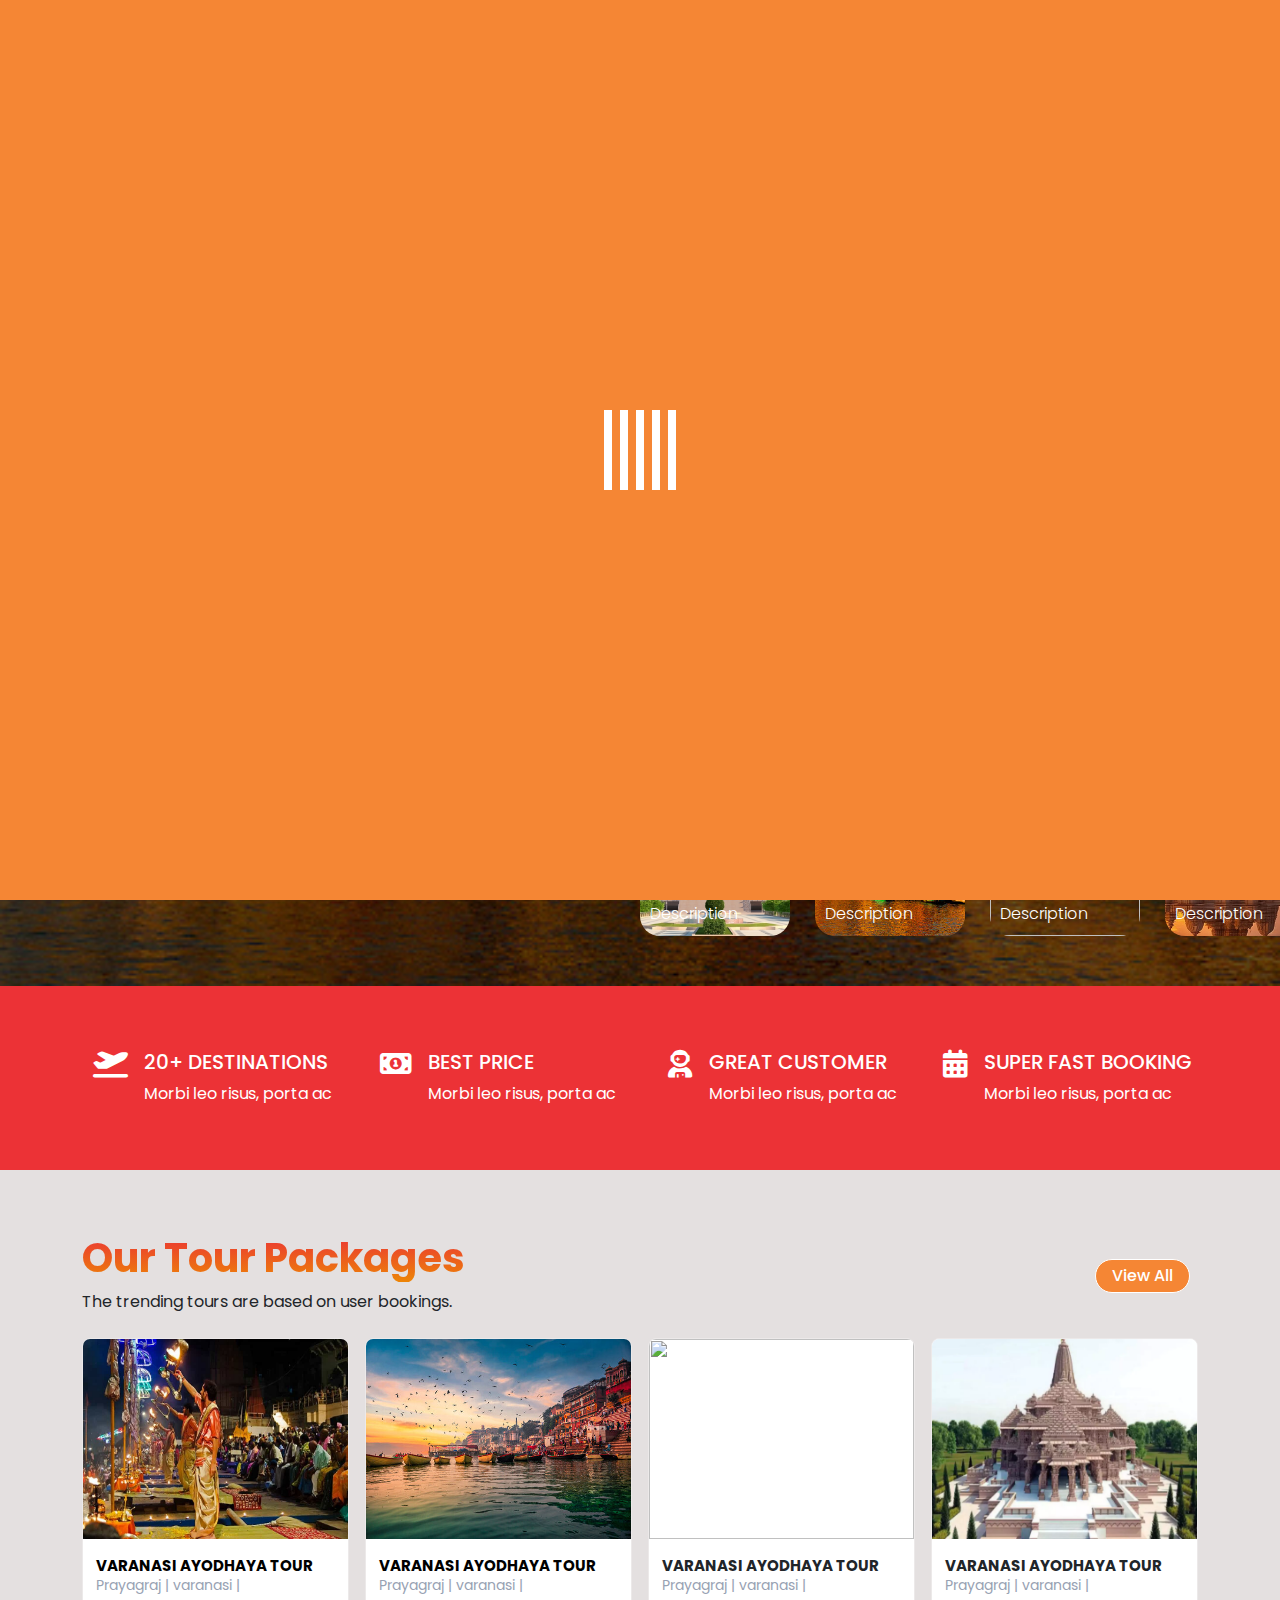
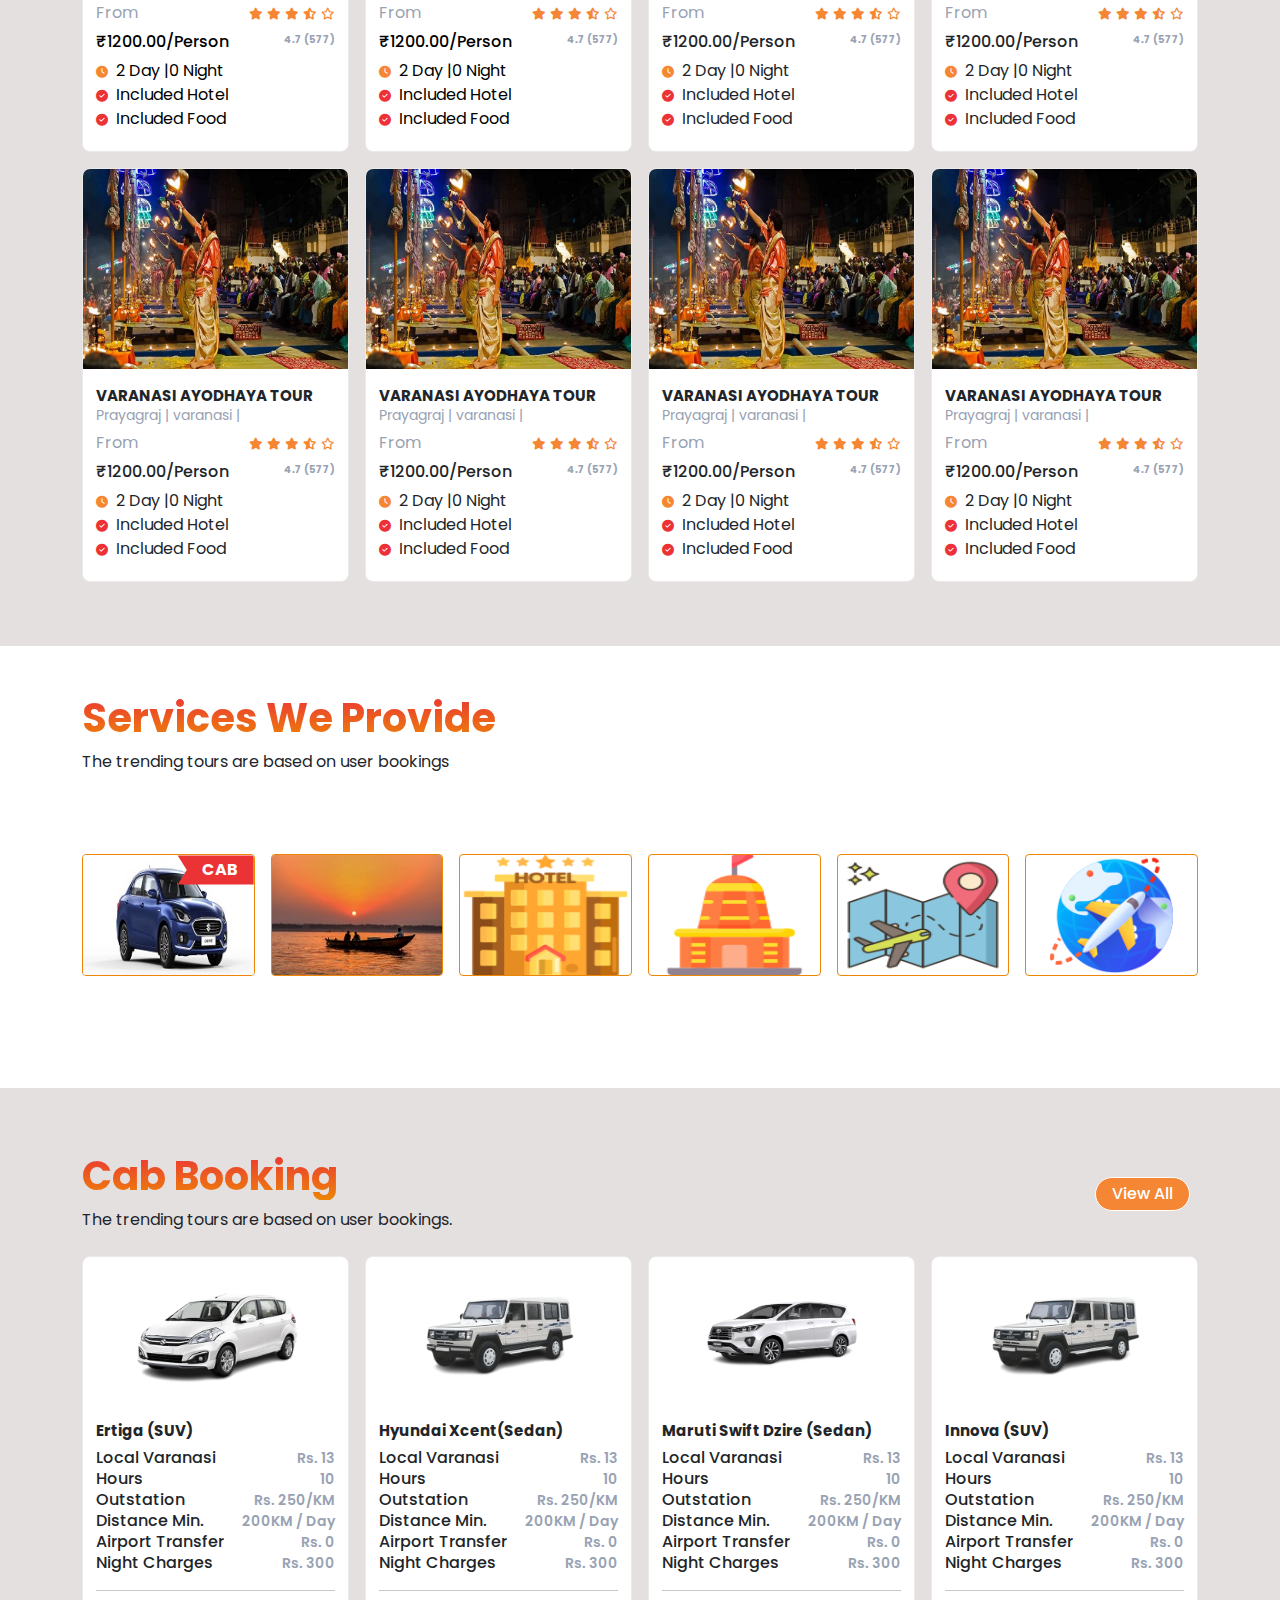
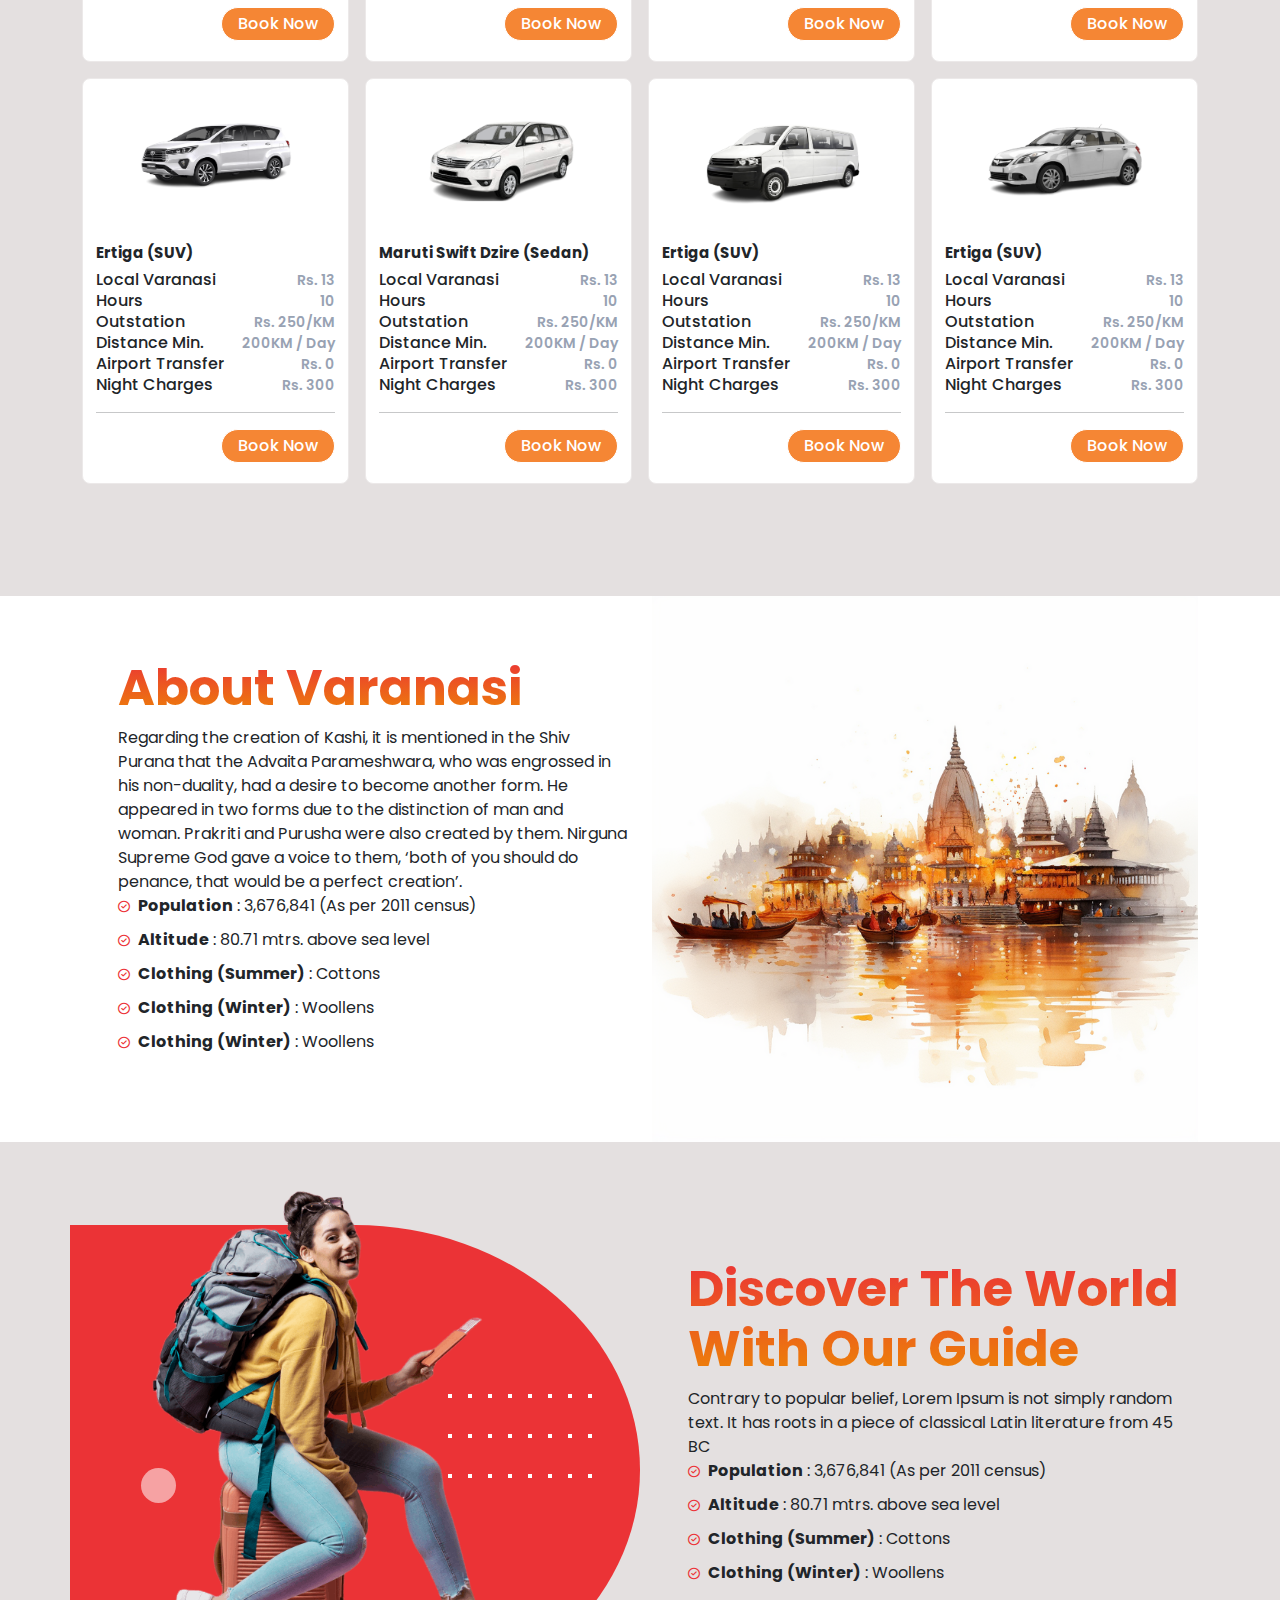
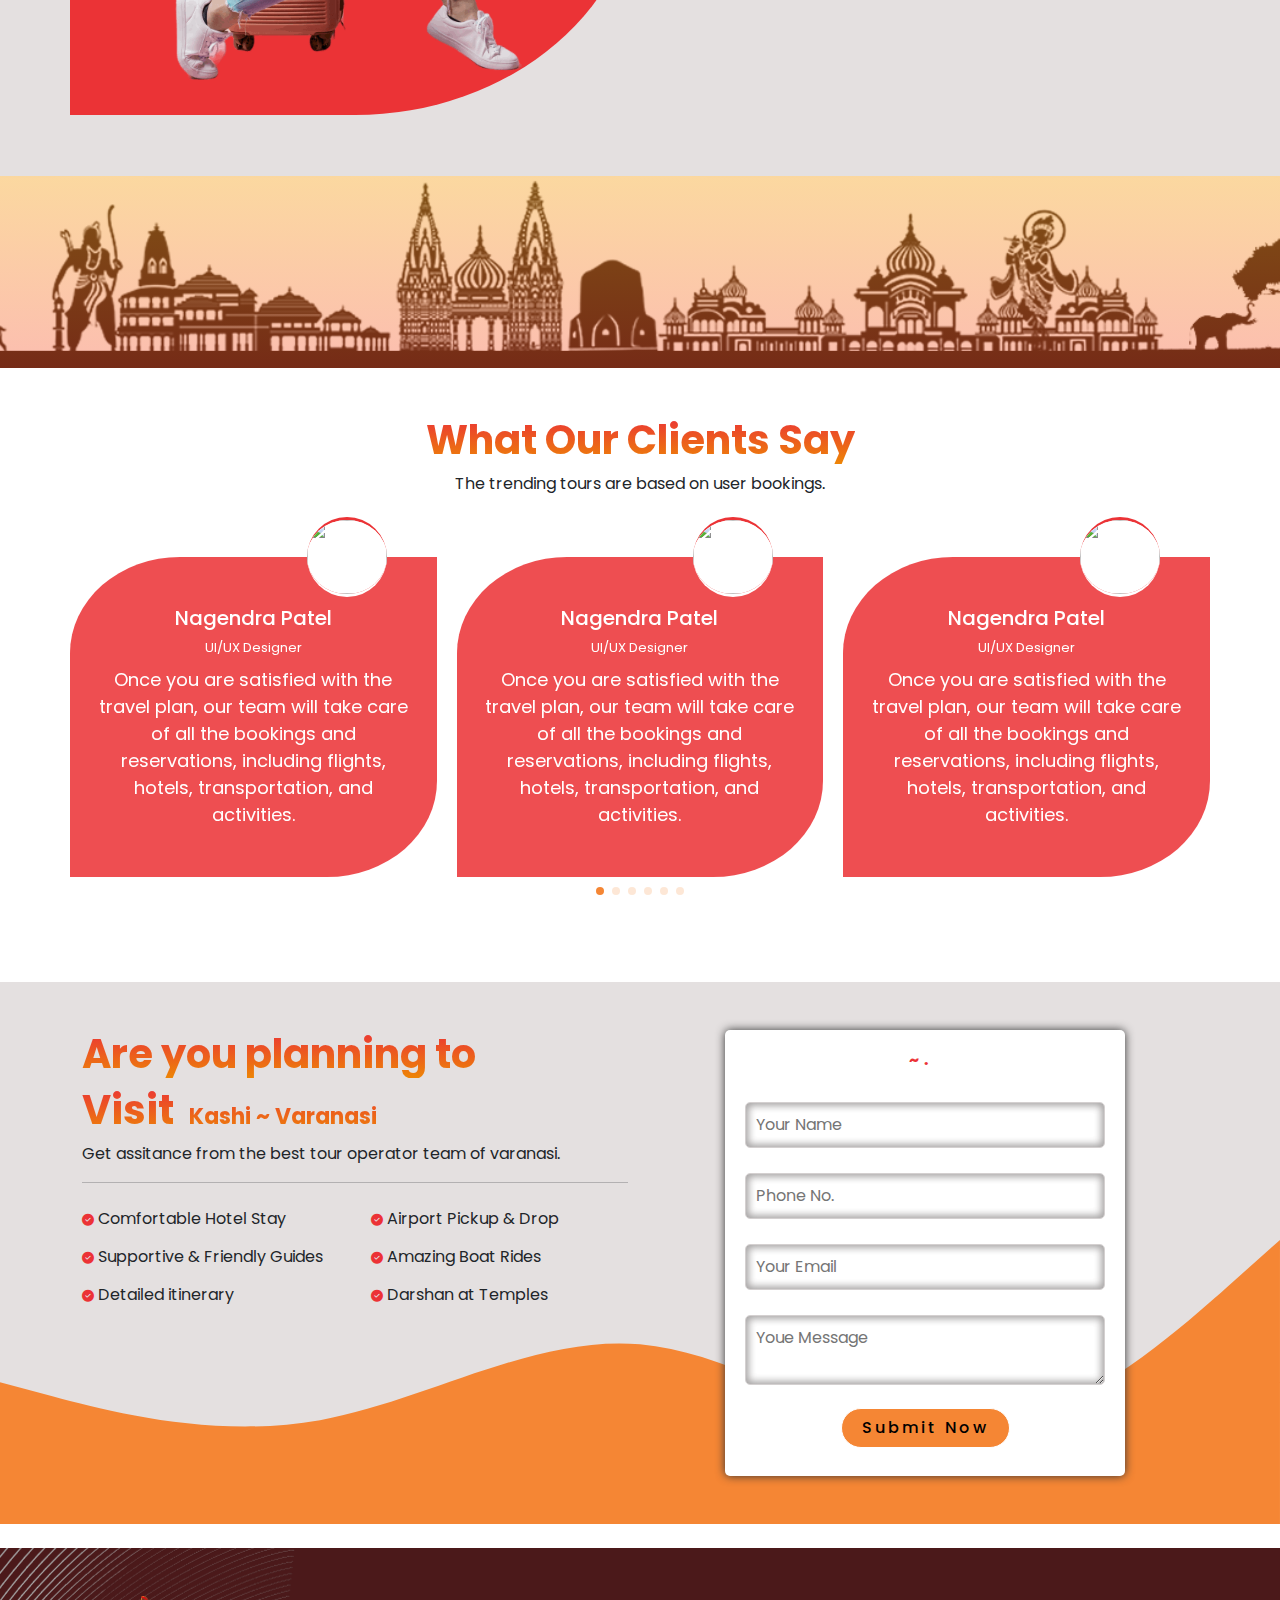
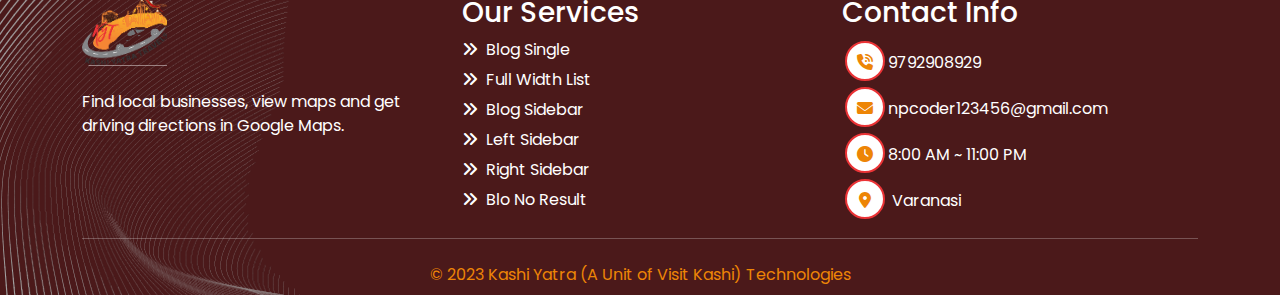
==== index.html @ 1f35dece "commit" ====
<!DOCTYPE html>
<html lang="en">
  <head>
    <meta charset="UTF-8" />
    <meta name="viewport" content="width=device-width, initial-scale=1.0" />
    <title>varanasi</title>
    <!-- style css -->
    <link rel="stylesheet" href="./assest/css/style.css" />
    <!-- Bootstrap css -->
    <link rel="stylesheet" href="./assest/css/bootstrap.min.css" />
    <!-- font-awesome css -->
    <link
      rel="stylesheet"
      href="https://cdnjs.cloudflare.com/ajax/libs/font-awesome/6.5.1/css/all.min.css"
    />
    <!-- swiper css -->
    <link
      rel="stylesheet"
      href="https://cdn.jsdelivr.net/npm/swiper@11/swiper-bundle.min.css"
    />
  </head>
  <body>
    <header class="Header_bg_color header">
      <div
        class="container d-flex justify-content-between align-items-center p-2"
      >
        <div class="logo_div d-flex align-items-center">
          <div class="logo">
            <img src="./assest/image/valogo.png" alt="" loading="lazyca" />
          </div>
          <h3 class="ms-3">
            <span
              id="mov"
              style="color: #ec3236; font-weight: 700; font-size: 18px"
            >
            </span>
          </h3>
        </div>
        <nav>
          <ul class="nav_menu">
            <li><a href="index.html" class="active">Home</a></li>
            <li><a href="#">Destination</a></li>
            <li><a href="#">Tours</a></li>
            <li class="sub_menu">
              <a href="#">
                Blog
                <span
                  class="ms-1 menu_arwo"
                  style="font-size: 13px; font-weight: 700"
                  ><i class="fa-solid fa-chevron-down"></i></span
              ></a>
              <ul class="sub_link">
                <li><a href="#"><span><i class="fa-solid fa-chevron-right"></i></span>Blog Single</a></li>
                <li><a href="#"><span><i class="fa-solid fa-chevron-right"></i></span>Full Width List</a></li>
                <li><a href="#"><span><i class="fa-solid fa-chevron-right"></i></span>Blog Sidebar</a></li>
                <li><a href="#"><span><i class="fa-solid fa-chevron-right"></i></span>Left Sidebar</a></li>
                <li><a href="#"><span><i class="fa-solid fa-chevron-right"></i></span>Right Sidebar</a></li>
                <li><a href="#"> <span><i class="fa-solid fa-chevron-right"></i></span>Blo No Result</a></li>
              </ul>
            </li>
            <li><a href="#">Care</a></li>
            <li><a href="#">Contact Us</a></li>
          </ul>
        </nav>
        <div class="ham">
          <span></span>
          <span></span>
          <span></span>
        </div>
      </div>
    </header>

    <!-- carousel -->
    <div class="carousel">
      <!-- list item -->
      <div class="list">
        <div class="item image1">
          <!-- <img src="./assest/image/vara.jpg"> -->
          <div class="content">
            <div class="author">GiorgioGT</div>
            <div class="title">DESIGN SLIDER</div>
            <div class="topic">Varanasi</div>
            <div class="des">
              Lorem ipsum dolor sit amet consectetur adipisicing elit. Fugiat,
              omnis.
            </div>
            <div class="buttons">
              <button>SEE MORE</button>
              <button>SUBSCRIBE</button>
            </div>
          </div>
        </div>
        <div class="item image2">
          <!-- <img src="./assest/image/vara1.jpg"> -->
          <div class="content">
            <div class="author">giorgioGT</div>
            <div class="title">DESIGN SLIDER</div>
            <div class="topic">Ayodhya</div>
            <div class="des">
              Lorem ipsum dolor sit amet consectetur, adipisicing elit. Tempora,
              cumque.
            </div>
            <div class="buttons">
              <button>SEE MORE</button>
              <button>SUBSCRIBE</button>
            </div>
          </div>
        </div>
        <div class="item image3">
          <!-- <img src="./assest/image/aa.jpg"> -->
          <div class="content">
            <div class="author">giorgioGT</div>
            <div class="title">DESIGN SLIDER</div>
            <div class="topic">Varanasi</div>
            <div class="des">
              Lorem ipsum dolor sit amet consectetur adipisicing elit.
              Molestiae, delectus.
            </div>
            <div class="buttons">
              <button>SEE MORE</button>
              <button>SUBSCRIBE</button>
            </div>
          </div>
        </div>
        <div class="item image4">
          <!-- <img src="./assest/image/gate.jpg"> -->
          <div class="content">
            <div class="author">giorgioGT</div>
            <div class="title">DESIGN SLIDER</div>
            <div class="topic">Swarved Mahamandir</div>
            <div class="des">
              Lorem ipsum, dolor sit amet consectetur adipisicing elit.
              Obcaecati, suscipit.
            </div>
            <div class="buttons">
              <button>SEE MORE</button>
              <button>SUBSCRIBE</button>
            </div>
          </div>
        </div>
      </div>
      <!-- list thumnail -->
      <div class="thumbnail">
        <div class="item">
          <img src="./assest/image/gate.jpg" />
          <div class="content">
            <div class="title">Name Slider</div>
            <div class="description">Description</div>
          </div>
        </div>
        <div class="item">
          <img src="./assest/image/vara.jpg" />
          <div class="content">
            <div class="title">Name Slider</div>
            <div class="description">Description</div>
          </div>
        </div>
        <div class="item">
          <img src="./assest/image/vara1.jpg" />
          <div class="content">
            <div class="title">Name Slider</div>
            <div class="description">Description</div>
          </div>
        </div>
        <div class="item">
          <img src="./assest/image/aa.jpg" />
          <div class="content">
            <div class="title">Name Slider</div>
            <div class="description">Description</div>
          </div>
        </div>
      </div>
      <!-- next prev -->

      <div class="arrows">
        <button id="prev"><i class="fa-solid fa-chevron-left"></i></button>
        <button id="next"><i class="fa-solid fa-chevron-right Right"></i></button>
      </div>
      <!-- time running -->
      <div class="time"></div>
    </div>
    <section>
      <div class="about">
        <div class="container py-5">
          <div class="row">
            <div
              class="col-md-6 col-lg-3 d-flex justify-content-center align-items-center d-flex justify-content-center"
            >
              <div class="destination d-flex gap-3 py-3">
                <div class="de-image">
                  <i class="fa-solid fa-plane-departure"></i>
                </div>
                <div class="de_text">
                  <h4>20+ DESTINATIONS</h4>
                  <p>Morbi leo risus, porta ac</p>
                </div>
              </div>
            </div>
            <div
              class="col-md-6 col-lg-3 d-flex justify-content-center align-items-center d-flex justify-content-center"
            >
              <div class="destination d-flex gap-3 py-3">
                <div class="de-image">
                  <i class="fa-solid fa-money-bill-1"></i>
                </div>
                <div class="de_text">
                  <h4>BEST PRICE</h4>
                  <p>Morbi leo risus, porta ac</p>
                </div>
              </div>
            </div>
            <div
              class="col-md-6 col-lg-3 d-flex justify-content-center align-items-center d-flex justify-content-center"
            >
              <div class="destination d-flex gap-3 py-3">
                <div class="de-image">
                  <i class="fa-solid fa-user-astronaut"></i>
                </div>
                <div class="de_text">
                  <h4>GREAT CUSTOMER</h4>
                  <p>Morbi leo risus, porta ac</p>
                </div>
              </div>
            </div>
            <div
              class="col-md-6 col-lg-3 d-flex justify-content-center align-items-center d-flex justify-content-center"
            >
              <div class="destination d-flex gap-3 py-3">
                <div class="de-image">
                  <i class="fa-solid fa-calendar-days"></i>
                </div>
                <div class="de_text">
                  <h4>SUPER FAST BOOKING</h4>
                  <p>Morbi leo risus, porta ac</p>
                </div>
              </div>
            </div>
          </div>
        </div>
      </div>
      <!-- <div class="container py-5">
        <div class="book_traver">
          <div class="form">
            <div class="row">
              <div class="col-12 col-md-6 col-lg-3 d-flex justify-content-center align-items-center p-2 my-2">
                <div class="pick_up ">
                  <input type="text" placeholder="Pick Up ----">
                  <span><i class="fa-solid fa-location-dot"></i></span>
                </div>
              </div>
              <div class="col-12 col-md-6 col-lg-3 d-flex justify-content-center align-items-center my-2 p-2">
                <div class="pick_up">
                  <input type="text" placeholder="Drop ----">
                  <span><i class="fa-solid fa-location-dot"></i></span>
                </div>
              </div>
              <div class="col-12 col-md-6 col-lg-3 d-flex justify-content-center align-items-center my-2 p-2">
              <div class="pick_up">
                <input type="date" placeholder="Date----">
              </div>
              </div>
              <div class="col-12 col-md-6 col-lg-3 d-flex justify-content-center align-items-center p-2 my-2 d-flex justify-content-center align-items-center">
                <button class="book_btn">Book Now</button>
                </div>
            </div>
          </div>
        </div>
      </div> -->
    </section>
    <section class="Packages_bg py-3">
      <div class="container py-5">
        <div class="row">
          <div class="col-sm-6 heading">
            <h1 class="transprant">Our Tour Packages</h1>
            <p>The trending tours are based on user bookings.</p>
          </div>
          <div class="col-sm-6 d-flex justify-content-end">
            <div class="buttons me-2">
              <button
                class="p-1 px-3"
                style="border-radius: 30px; letter-spacing: 0; color: #fff"
              >
                View All
              </button>
            </div>
          </div>
        </div>
        <div class="row mt-2 g-3">
          <div
            class="col-md-6 col-lg-3 d-flex justify-content-center align-items-center"
          >
          <div class="tour_Packages">
            <a href="./Detail.html" style="text-decoration: none !important; color: initial;">
                <div class="tour_Package_image">
                  <img src="./assest/image/tour.jpg" alt="" loading="lazyca" />
                </div>
                <div class="detail_wrapper">
                  <div class="prise_text">
                    <h5>VARANASI AYODHAYA TOUR</h5>
                    <p>Prayagraj | varanasi |</p>
                  </div>
                  <div class="rating d-flex justify-content-between">
                    <p>From</p>
                    <div class="star_wrapper">
                      <i class="fa-solid fa-star"></i>
                      <i class="fa-solid fa-star"></i>
                      <i class="fa-solid fa-star"></i>
                      <i class="fa-solid fa-star-half-stroke"></i>
                      <i class="fa-regular fa-star"></i>
                    </div>
                  </div>
                  <div class="prise_detail d-flex justify-content-between">
                    <h6>₹1200.00/Person</h6>
                    <div class="star_text">
                      <p>4.7 (577)</p>
                    </div>
                  </div>
                  <div class="time">
                    <p>
                      <span>
                        <span class="me-2"
                          ><i
                            class="fa-regular fa-clock"
                            style="font-weight: 600"
                          ></i></span
                        >2 Day </span
                      >|<span>0 Night</span>
                    </p>
                    <p>
                      <span class="me-2"
                        ><i
                          class="fa-regular fa-circle-check"
                          style="color: #ec3236; font-weight: 600"
                        ></i></span
                      >Included Hotel
                    </p>
                    <p>
                      <span class="me-2"
                        ><i
                          class="fa-regular fa-circle-check"
                          style="color: #ec3236; font-weight: 600"
                        ></i></span
                      >Included Food
                    </p>
                  </div>
                </div>
              </a>
              </div>
          </div>
          <div
            class="col-md-6 col-lg-3 d-flex justify-content-center align-items-center"
          >
          <div class="tour_Packages">
                <a href="" style="text-decoration: none !important; color: initial;">
                <div class="tour_Package_image">
                  <img src="./assest/image/new.jpg" alt="" loading="lazyca" />
                </div>
                <div class="detail_wrapper">
                  <div class="prise_text">
                    <h5>VARANASI AYODHAYA TOUR</h5>
                    <p>Prayagraj | varanasi |</p>
                  </div>
                  <div class="rating d-flex justify-content-between">
                    <p>From</p>
                    <div class="star_wrapper">
                      <i class="fa-solid fa-star"></i>
                      <i class="fa-solid fa-star"></i>
                      <i class="fa-solid fa-star"></i>
                      <i class="fa-solid fa-star-half-stroke"></i>
                      <i class="fa-regular fa-star"></i>
                    </div>
                  </div>
                  <div class="prise_detail d-flex justify-content-between">
                    <h6>₹1200.00/Person</h6>
                    <div class="star_text">
                      <p>4.7 (577)</p>
                    </div>
                  </div>
                  <div class="time">
                    <p>
                      <span>
                        <span class="me-2"
                          ><i
                            class="fa-regular fa-clock"
                            style="font-weight: 600"
                          ></i></span
                        >2 Day </span
                      >|<span>0 Night</span>
                    </p>
                    <p>
                      <span class="me-2"
                        ><i
                          class="fa-regular fa-circle-check"
                          style="color: #ec3236; font-weight: 600"
                        ></i></span
                      >Included Hotel
                    </p>
                    <p>
                      <span class="me-2"
                        ><i
                          class="fa-regular fa-circle-check"
                          style="color: #ec3236; font-weight: 600"
                        ></i></span
                      >Included Food
                    </p>
                  </div>
                </div>
              </a>
              </div>
          </div>
          <div
            class="col-md-6 col-lg-3 d-flex justify-content-center align-items-center"
          >
            <div class="tour_Packages">
              <a href="var" style="text-decoration: none !important; color: initial;"></a>
              <div class="tour_Package_image">
                <img src="./assest/image/vara1.jpg" alt="" loading="lazyca" />
              </div>
              <div class="detail_wrapper">
                <div class="prise_text">
                  <h5>VARANASI AYODHAYA TOUR</h5>
                  <p>Prayagraj | varanasi |</p>
                </div>
                <div class="rating d-flex justify-content-between">
                  <p>From</p>
                  <div class="star_wrapper">
                    <i class="fa-solid fa-star"></i>
                    <i class="fa-solid fa-star"></i>
                    <i class="fa-solid fa-star"></i>
                    <i class="fa-solid fa-star-half-stroke"></i>
                    <i class="fa-regular fa-star"></i>
                  </div>
                </div>
                <div class="prise_detail d-flex justify-content-between">
                  <h6>₹1200.00/Person</h6>
                  <div class="star_text">
                    <p>4.7 (577)</p>
                  </div>
                </div>
                <div class="time">
                  <p>
                    <span>
                      <span class="me-2"
                        ><i
                          class="fa-regular fa-clock"
                          style="font-weight: 600"
                        ></i></span
                      >2 Day </span
                    >|<span>0 Night</span>
                  </p>
                  <p>
                    <span class="me-2"
                      ><i
                        class="fa-regular fa-circle-check"
                        style="color: #ec3236; font-weight: 600"
                      ></i></span
                    >Included Hotel
                  </p>
                  <p>
                    <span class="me-2"
                      ><i
                        class="fa-regular fa-circle-check"
                        style="color: #ec3236; font-weight: 600"
                      ></i></span
                    >Included Food
                  </p>
                </div>
              </div>
            </a>
            </div>
          </div>
          <div
            class="col-md-6 col-lg-3 d-flex justify-content-center align-items-center"
          >
          <div class="tour_Packages">
            <div class="tour_Package_image">
              <img src="./assest/image/Ayodhya-temple.webp" alt="" loading="lazyca" />
            </div>
            <div class="detail_wrapper">
              <div class="prise_text">
                <h5>VARANASI AYODHAYA TOUR</h5>
                <p>Prayagraj | varanasi |</p>
              </div>
              <div class="rating d-flex justify-content-between">
                <p>From</p>
                <div class="star_wrapper">
                  <i class="fa-solid fa-star"></i>
                  <i class="fa-solid fa-star"></i>
                  <i class="fa-solid fa-star"></i>
                  <i class="fa-solid fa-star-half-stroke"></i>
                  <i class="fa-regular fa-star"></i>
                </div>
              </div>
              <div class="prise_detail d-flex justify-content-between">
                <h6>₹1200.00/Person</h6>
                <div class="star_text">
                  <p>4.7 (577)</p>
                </div>
              </div>
              <div class="time">
                <p>
                  <span>
                    <span class="me-2"
                      ><i
                        class="fa-regular fa-clock"
                        style="font-weight: 600"
                      ></i></span
                    >2 Day </span
                  >|<span>0 Night</span>
                </p>
                <p>
                  <span class="me-2"
                    ><i
                      class="fa-regular fa-circle-check"
                      style="color: #ec3236; font-weight: 600"
                    ></i></span
                  >Included Hotel
                </p>
                <p>
                  <span class="me-2"
                    ><i
                      class="fa-regular fa-circle-check"
                      style="color: #ec3236; font-weight: 600"
                    ></i></span
                  >Included Food
                </p>
              </div>
            </div>
          </div>
          </div>
          <div
            class="col-md-6 col-lg-3 d-flex justify-content-center align-items-center"
          >
            <div class="tour_Packages">
              <div class="tour_Package_image">
                <img src="./assest/image/tour.jpg" alt="" loading="lazyca" />
              </div>
              <div class="detail_wrapper">
                <div class="prise_text">
                  <h5>VARANASI AYODHAYA TOUR</h5>
                  <p>Prayagraj | varanasi |</p>
                </div>
                <div class="rating d-flex justify-content-between">
                  <p>From</p>
                  <div class="star_wrapper">
                    <i class="fa-solid fa-star"></i>
                    <i class="fa-solid fa-star"></i>
                    <i class="fa-solid fa-star"></i>
                    <i class="fa-solid fa-star-half-stroke"></i>
                    <i class="fa-regular fa-star"></i>
                  </div>
                </div>
                <div class="prise_detail d-flex justify-content-between">
                  <h6>₹1200.00/Person</h6>
                  <div class="star_text">
                    <p>4.7 (577)</p>
                  </div>
                </div>
                <div class="time">
                  <p>
                    <span>
                      <span class="me-2"
                        ><i
                          class="fa-regular fa-clock"
                          style="font-weight: 600"
                        ></i></span
                      >2 Day </span
                    >|<span>0 Night</span>
                  </p>
                  <p>
                    <span class="me-2"
                      ><i
                        class="fa-regular fa-circle-check"
                        style="color: #ec3236; font-weight: 600"
                      ></i></span
                    >Included Hotel
                  </p>
                  <p>
                    <span class="me-2"
                      ><i
                        class="fa-regular fa-circle-check"
                        style="color: #ec3236; font-weight: 600"
                      ></i></span
                    >Included Food
                  </p>
                </div>
              </div>
            </div>
          </div>
          <div
            class="col-md-6 col-lg-3 d-flex justify-content-center align-items-center"
          >
            <div class="tour_Packages">
              <div class="tour_Package_image">
                <img src="./assest/image/tour.jpg" alt="" loading="lazyca" />
              </div>
              <div class="detail_wrapper">
                <div class="prise_text">
                  <h5>VARANASI AYODHAYA TOUR</h5>
                  <p>Prayagraj | varanasi |</p>
                </div>
                <div class="rating d-flex justify-content-between">
                  <p>From</p>
                  <div class="star_wrapper">
                    <i class="fa-solid fa-star"></i>
                    <i class="fa-solid fa-star"></i>
                    <i class="fa-solid fa-star"></i>
                    <i class="fa-solid fa-star-half-stroke"></i>
                    <i class="fa-regular fa-star"></i>
                  </div>
                </div>
                <div class="prise_detail d-flex justify-content-between">
                  <h6>₹1200.00/Person</h6>
                  <div class="star_text">
                    <p>4.7 (577)</p>
                  </div>
                </div>
                <div class="time">
                  <p>
                    <span>
                      <span class="me-2"
                        ><i
                          class="fa-regular fa-clock"
                          style="font-weight: 600"
                        ></i></span
                      >2 Day </span
                    >|<span>0 Night</span>
                  </p>
                  <p>
                    <span class="me-2"
                      ><i
                        class="fa-regular fa-circle-check"
                        style="color: #ec3236; font-weight: 600"
                      ></i></span
                    >Included Hotel
                  </p>
                  <p>
                    <span class="me-2"
                      ><i
                        class="fa-regular fa-circle-check"
                        style="color: #ec3236; font-weight: 600"
                      ></i></span
                    >Included Food
                  </p>
                </div>
              </div>
            </div>
          </div>
          <div
            class="col-md-6 col-lg-3 d-flex justify-content-center align-items-center"
          >
            <div class="tour_Packages">
              <div class="tour_Package_image">
                <img src="./assest/image/tour.jpg" alt="" loading="lazyca" />
              </div>
              <div class="detail_wrapper">
                <div class="prise_text">
                  <h5>VARANASI AYODHAYA TOUR</h5>
                  <p>Prayagraj | varanasi |</p>
                </div>
                <div class="rating d-flex justify-content-between">
                  <p>From</p>
                  <div class="star_wrapper">
                    <i class="fa-solid fa-star"></i>
                    <i class="fa-solid fa-star"></i>
                    <i class="fa-solid fa-star"></i>
                    <i class="fa-solid fa-star-half-stroke"></i>
                    <i class="fa-regular fa-star"></i>
                  </div>
                </div>
                <div class="prise_detail d-flex justify-content-between">
                  <h6>₹1200.00/Person</h6>
                  <div class="star_text">
                    <p>4.7 (577)</p>
                  </div>
                </div>
                <div class="time">
                  <p>
                    <span>
                      <span class="me-2"
                        ><i
                          class="fa-regular fa-clock"
                          style="font-weight: 600"
                        ></i></span
                      >2 Day </span
                    >|<span>0 Night</span>
                  </p>
                  <p>
                    <span class="me-2"
                      ><i
                        class="fa-regular fa-circle-check"
                        style="color: #ec3236; font-weight: 600"
                      ></i></span
                    >Included Hotel
                  </p>
                  <p>
                    <span class="me-2"
                      ><i
                        class="fa-regular fa-circle-check"
                        style="color: #ec3236; font-weight: 600"
                      ></i></span
                    >Included Food
                  </p>
                </div>
              </div>
            </div>
          </div>
          <div
            class="col-md-6 col-lg-3 d-flex justify-content-center align-items-center"
          >
            <div class="tour_Packages">
              <div class="tour_Package_image">
                <img src="./assest/image/tour.jpg" alt="" loading="lazyca" />
              </div>
              <div class="detail_wrapper">
                <div class="prise_text">
                  <h5>VARANASI AYODHAYA TOUR</h5>
                  <p>Prayagraj | varanasi |</p>
                </div>
                <div class="rating d-flex justify-content-between">
                  <p>From</p>
                  <div class="star_wrapper">
                    <i class="fa-solid fa-star"></i>
                    <i class="fa-solid fa-star"></i>
                    <i class="fa-solid fa-star"></i>
                    <i class="fa-solid fa-star-half-stroke"></i>
                    <i class="fa-regular fa-star"></i>
                  </div>
                </div>
                <div class="prise_detail d-flex justify-content-between">
                  <h6>₹1200.00/Person</h6>
                  <div class="star_text">
                    <p>4.7 (577)</p>
                  </div>
                </div>
                <div class="time">
                  <p>
                    <span>
                      <span class="me-2"
                        ><i
                          class="fa-regular fa-clock"
                          style="font-weight: 600"
                        ></i></span
                      >2 Day </span
                    >|<span>0 Night</span>
                  </p>
                  <p>
                    <span class="me-2"
                      ><i
                        class="fa-regular fa-circle-check"
                        style="color: #ec3236; font-weight: 600"
                      ></i></span
                    >Included Hotel
                  </p>
                  <p>
                    <span class="me-2"
                      ><i
                        class="fa-regular fa-circle-check"
                        style="color: #ec3236; font-weight: 600"
                      ></i></span
                    >Included Food
                  </p>
                </div>
              </div>
            </div>
          </div>
        </div>
      </div>
    </section>
    <section>
      <div class="container py-5">
        <div class="row pb-5">
          <div class="row">
            <div class="col-12 heading">
              <h1 class="transprant">Services We Provide</h1>
              <p>The trending tours are based on user bookings</p>
            </div>
          </div>
        </div>
        <div class="row g-3 mt-3 mb-5">
          <div
            class="col-6 col-md-6 col-lg-3 d-flex justify-content-center align-items-center col-xl-2"
          >
            <div class="Service_wrapper active">
              <div class="Service_image">
                <img src="./assest/image/car.jpg" alt="" loading="lazyca" />
              </div>
              <div class="service_text">
                <h6 class="p-0 m-0 ms-2">CAB</h6>
              </div>
            </div>
          </div>
          <div
            class="col-6 col-md-6 col-lg-3 d-flex justify-content-center align-items-center col-xl-2"
          >
            <div class="Service_wrapper">
              <div class="Service_image">
                <img
                  src="./assest/image/morning-boat-ride.jpg"
                  alt=""
                  loading="lazyca"
                />
              </div>
              <div class="service_text boat">
                <h6 class="p-0 m-0 ms-3">BOAT RIDE</h6>
              </div>
            </div>
          </div>
          <div
            class="col-6 col-md-6 col-lg-3 d-flex justify-content-center align-items-center col-xl-2"
          >
            <div class="Service_wrapper">
              <div class="Service_image">
                <img
                  src="./assest/image/varanasi-hotels.png"
                  alt=""
                  loading="lazyca"
                />
              </div>
              <div class="service_text Hotel">
                <h6 class="p-0 m-0 ms-3">HOTELS</h6>
              </div>
            </div>
          </div>
          <div
            class="col-6 col-md-6 col-lg-3 d-flex justify-content-center align-items-center col-xl-2"
          >
            <div class="Service_wrapper">
              <div class="Service_image">
                <img
                  src="./assest/image/varanasi-temple-darshan.png"
                  alt=""
                  loading="lazyca"
                />
              </div>
              <div class="service_text darshan">
                <h6 class="p-0 m-0 ms-3">DARSHAN</h6>
              </div>
            </div>
          </div>
          <div
            class="col-6 col-md-6 col-lg-3 d-flex justify-content-center align-items-center col-xl-2"
          >
            <div class="Service_wrapper">
              <div class="Service_image">
                <img
                  src="./assest/image/travel-itinerary.png"
                  alt=""
                  loading="lazyca"
                />
              </div>
              <div class="service_text darshan1">
                <h6 class="p-0 m-0 ms-3">SIGHSEEING</h6>
              </div>
            </div>
          </div>
          <div
            class="col-6 col-md-6 col-lg-3 d-flex justify-content-center align-items-center col-xl-2"
          >
            <div class="Service_wrapper">
              <div class="Service_image px-4">
                <img
                  src="./assest/image/airplane.png"
                  alt=""
                  loading="lazyca"
                />
              </div>
              <div class="service_text air">
                <h6 class="p-0 m-0 ms-3">AIRPORT P&D</h6>
              </div>
            </div>
          </div>
        </div>
      </div>
    </section>
    <section class="Packages_bg mt-3 py-3">
      <div class="container py-5">
        <div class="row">
          <div class="col-sm-6">
            <div class="heading">
              <h1 class="transprant">Cab Booking</h1>
              <p>The trending tours are based on user bookings.</p>
            </div>
          </div>
          <div class="col-sm-6 d-flex justify-content-end">
            <div class="buttons me-2">
              <button
                class="p-1 px-3"
                style="border-radius: 30px; letter-spacing: 0; color: #fff"
              >
                View All
              </button>
            </div>
          </div>
        </div>
        <div class="row mt-2 g-3 mb-5">
          <div
            class="col-md-6 col-lg-3 d-flex justify-content-center align-items-center"
          >
            <div class="tour_Packages">
              <div class="tour_Package_image car_image">
                <img
                  src="./assest/image/Ertiga-Taxi-in-Varanasi.png"
                  alt=""
                  loading="lazyca"
                />
              </div>
              <div class="detail_wrapper" style="margin-top: 0; padding-top: 0">
                <div class="prise_text">
                  <h5>Ertiga (SUV)</h5>
                </div>
                <div class="mt-2 d-flex justify-content-between">
                  <h6 class="m-0">Local Varanasi</h6>
                  <div class="prise_text">
                    <p class="text_style">Rs. 13</p>
                  </div>
                </div>
                <div class="d-flex justify-content-between">
                  <h6 class="m-0">Hours</h6>
                  <div class="prise_text">
                    <p class="text_style">10</p>
                  </div>
                </div>
                <div class="d-flex justify-content-between">
                  <h6 class="m-0">Outstation</h6>
                  <div class="prise_text">
                    <p class="text_style">Rs. 250/KM</p>
                  </div>
                </div>
                <div class="d-flex justify-content-between">
                  <h6 class="m-0">Distance Min.</h6>
                  <div class="prise_text">
                    <p class="text_style">200KM / Day</p>
                  </div>
                </div>
                <div class="d-flex justify-content-between">
                  <h6 class="m-0">Airport Transfer</h6>
                  <div class="prise_text">
                    <p class="text_style">Rs. 0</p>
                  </div>
                </div>
                <div class="d-flex justify-content-between">
                  <h6 class="m-0">Night Charges</h6>
                  <div class="prise_text">
                    <p class="text_style">Rs. 300</p>
                  </div>
                </div>
                <hr />
                <div
                  class="buttons d-flex justify-content-end align-items-center"
                  style="margin-top: 13px"
                >
                  <button
                    class="p-1 px-3"
                    style="border-radius: 30px; letter-spacing: 0; color: #fff"
                  >
                    Book Now
                  </button>
                </div>
              </div>
            </div>
          </div>
          <div
            class="col-md-6 col-lg-3 d-flex justify-content-center align-items-center"
          >
            <div class="tour_Packages">
              <div class="tour_Package_image car_image">
                <img
                  src="./assest/image/Force-cruiser-taxi-cab-in-varanasi.png"
                  alt=""
                  loading="lazyca"
                />
              </div>
              <div class="detail_wrapper" style="margin-top: 0; padding-top: 0">
                <div class="prise_text">
                  <h5>Hyundai Xcent(Sedan)</h5>
                </div>
                <div class="mt-2 d-flex justify-content-between">
                  <h6 class="m-0">Local Varanasi</h6>
                  <div class="prise_text">
                    <p class="text_style">Rs. 13</p>
                  </div>
                </div>
                <div class="d-flex justify-content-between">
                  <h6 class="m-0">Hours</h6>
                  <div class="prise_text">
                    <p class="text_style">10</p>
                  </div>
                </div>
                <div class="d-flex justify-content-between">
                  <h6 class="m-0">Outstation</h6>
                  <div class="prise_text">
                    <p class="text_style">Rs. 250/KM</p>
                  </div>
                </div>
                <div class="d-flex justify-content-between">
                  <h6 class="m-0">Distance Min.</h6>
                  <div class="prise_text">
                    <p class="text_style">200KM / Day</p>
                  </div>
                </div>
                <div class="d-flex justify-content-between">
                  <h6 class="m-0">Airport Transfer</h6>
                  <div class="prise_text">
                    <p class="text_style">Rs. 0</p>
                  </div>
                </div>
                <div class="d-flex justify-content-between">
                  <h6 class="m-0">Night Charges</h6>
                  <div class="prise_text">
                    <p class="text_style">Rs. 300</p>
                  </div>
                </div>
                <hr />
                <div
                  class="buttons d-flex justify-content-end align-items-center"
                  style="margin-top: 13px"
                >
                  <button
                    class="p-1 px-3"
                    style="border-radius: 30px; letter-spacing: 0; color: #fff"
                  >
                    Book Now
                  </button>
                </div>
              </div>
            </div>
          </div>
          <div
            class="col-md-6 col-lg-3 d-flex justify-content-center align-items-center"
          >
            <div class="tour_Packages">
              <div class="tour_Package_image car_image">
                <img
                  src="./assest/image/innova-crysta-taxi-cab-in-varanasi.png"
                  alt=""
                  loading="lazyca"
                />
              </div>
              <div class="detail_wrapper" style="margin-top: 0; padding-top: 0">
                <div class="prise_text">
                  <h5>Maruti Swift Dzire (Sedan)</h5>
                </div>
                <div class="mt-2 d-flex justify-content-between">
                  <h6 class="m-0">Local Varanasi</h6>
                  <div class="prise_text">
                    <p class="text_style">Rs. 13</p>
                  </div>
                </div>
                <div class="d-flex justify-content-between">
                  <h6 class="m-0">Hours</h6>
                  <div class="prise_text">
                    <p class="text_style">10</p>
                  </div>
                </div>
                <div class="d-flex justify-content-between">
                  <h6 class="m-0">Outstation</h6>
                  <div class="prise_text">
                    <p class="text_style">Rs. 250/KM</p>
                  </div>
                </div>
                <div class="d-flex justify-content-between">
                  <h6 class="m-0">Distance Min.</h6>
                  <div class="prise_text">
                    <p class="text_style">200KM / Day</p>
                  </div>
                </div>
                <div class="d-flex justify-content-between">
                  <h6 class="m-0">Airport Transfer</h6>
                  <div class="prise_text">
                    <p class="text_style">Rs. 0</p>
                  </div>
                </div>
                <div class="d-flex justify-content-between">
                  <h6 class="m-0">Night Charges</h6>
                  <div class="prise_text">
                    <p class="text_style">Rs. 300</p>
                  </div>
                </div>
                <hr />
                <div
                  class="buttons d-flex justify-content-end align-items-center"
                  style="margin-top: 13px"
                >
                  <button
                    class="p-1 px-3"
                    style="border-radius: 30px; letter-spacing: 0; color: #fff"
                  >
                    Book Now
                  </button>
                </div>
              </div>
            </div>
          </div>
          <div
            class="col-md-6 col-lg-3 d-flex justify-content-center align-items-center"
          >
            <div class="tour_Packages">
              <div class="tour_Package_image car_image">
                <img
                  src="./assest/image/Force-cruiser-taxi-cab-in-varanasi.png"
                  alt=""
                  loading="lazyca"
                />
              </div>
              <div class="detail_wrapper" style="margin-top: 0; padding-top: 0">
                <div class="prise_text">
                  <h5>Innova (SUV)</h5>
                </div>
                <div class="mt-2 d-flex justify-content-between">
                  <h6 class="m-0">Local Varanasi</h6>
                  <div class="prise_text">
                    <p class="text_style">Rs. 13</p>
                  </div>
                </div>
                <div class="d-flex justify-content-between">
                  <h6 class="m-0">Hours</h6>
                  <div class="prise_text">
                    <p class="text_style">10</p>
                  </div>
                </div>
                <div class="d-flex justify-content-between">
                  <h6 class="m-0">Outstation</h6>
                  <div class="prise_text">
                    <p class="text_style">Rs. 250/KM</p>
                  </div>
                </div>
                <div class="d-flex justify-content-between">
                  <h6 class="m-0">Distance Min.</h6>
                  <div class="prise_text">
                    <p class="text_style">200KM / Day</p>
                  </div>
                </div>
                <div class="d-flex justify-content-between">
                  <h6 class="m-0">Airport Transfer</h6>
                  <div class="prise_text">
                    <p class="text_style">Rs. 0</p>
                  </div>
                </div>
                <div class="d-flex justify-content-between">
                  <h6 class="m-0">Night Charges</h6>
                  <div class="prise_text">
                    <p class="text_style">Rs. 300</p>
                  </div>
                </div>
                <hr />
                <div
                  class="buttons d-flex justify-content-end align-items-center"
                  style="margin-top: 13px"
                >
                  <button
                    class="p-1 px-3"
                    style="border-radius: 30px; letter-spacing: 0; color: #fff"
                  >
                    Book Now
                  </button>
                </div>
              </div>
            </div>
          </div>
          <div
            class="col-md-6 col-lg-3 d-flex justify-content-center align-items-center"
          >
            <div class="tour_Packages">
              <div class="tour_Package_image car_image">
                <img
                  src="./assest/image/innova-crysta-taxi-cab-in-varanasi.png"
                  alt=""
                  loading="lazyca"
                />
              </div>
              <div class="detail_wrapper" style="margin-top: 0; padding-top: 0">
                <div class="prise_text">
                  <h5>Ertiga (SUV)</h5>
                </div>
                <div class="mt-2 d-flex justify-content-between">
                  <h6 class="m-0">Local Varanasi</h6>
                  <div class="prise_text">
                    <p class="text_style">Rs. 13</p>
                  </div>
                </div>
                <div class="d-flex justify-content-between">
                  <h6 class="m-0">Hours</h6>
                  <div class="prise_text">
                    <p class="text_style">10</p>
                  </div>
                </div>
                <div class="d-flex justify-content-between">
                  <h6 class="m-0">Outstation</h6>
                  <div class="prise_text">
                    <p class="text_style">Rs. 250/KM</p>
                  </div>
                </div>
                <div class="d-flex justify-content-between">
                  <h6 class="m-0">Distance Min.</h6>
                  <div class="prise_text">
                    <p class="text_style">200KM / Day</p>
                  </div>
                </div>
                <div class="d-flex justify-content-between">
                  <h6 class="m-0">Airport Transfer</h6>
                  <div class="prise_text">
                    <p class="text_style">Rs. 0</p>
                  </div>
                </div>
                <div class="d-flex justify-content-between">
                  <h6 class="m-0">Night Charges</h6>
                  <div class="prise_text">
                    <p class="text_style">Rs. 300</p>
                  </div>
                </div>
                <hr />
                <div
                  class="buttons d-flex justify-content-end align-items-center"
                  style="margin-top: 13px"
                >
                  <button
                    class="p-1 px-3"
                    style="border-radius: 30px; letter-spacing: 0; color: #fff"
                  >
                    Book Now
                  </button>
                </div>
              </div>
            </div>
          </div>
          <div
            class="col-md-6 col-lg-3 d-flex justify-content-center align-items-center"
          >
            <div class="tour_Packages">
              <div class="tour_Package_image car_image">
                <img
                  src="./assest/image/innova-taxi-cab-in-varanasi.png"
                  alt=""
                  loading="lazyca"
                />
              </div>
              <div class="detail_wrapper" style="margin-top: 0; padding-top: 0">
                <div class="prise_text">
                  <h5>Maruti Swift Dzire (Sedan)</h5>
                </div>
                <div class="mt-2 d-flex justify-content-between">
                  <h6 class="m-0">Local Varanasi</h6>
                  <div class="prise_text">
                    <p class="text_style">Rs. 13</p>
                  </div>
                </div>
                <div class="d-flex justify-content-between">
                  <h6 class="m-0">Hours</h6>
                  <div class="prise_text">
                    <p class="text_style">10</p>
                  </div>
                </div>
                <div class="d-flex justify-content-between">
                  <h6 class="m-0">Outstation</h6>
                  <div class="prise_text">
                    <p class="text_style">Rs. 250/KM</p>
                  </div>
                </div>
                <div class="d-flex justify-content-between">
                  <h6 class="m-0">Distance Min.</h6>
                  <div class="prise_text">
                    <p class="text_style">200KM / Day</p>
                  </div>
                </div>
                <div class="d-flex justify-content-between">
                  <h6 class="m-0">Airport Transfer</h6>
                  <div class="prise_text">
                    <p class="text_style">Rs. 0</p>
                  </div>
                </div>
                <div class="d-flex justify-content-between">
                  <h6 class="m-0">Night Charges</h6>
                  <div class="prise_text">
                    <p class="text_style">Rs. 300</p>
                  </div>
                </div>
                <hr />
                <div
                  class="buttons d-flex justify-content-end align-items-center"
                  style="margin-top: 13px"
                >
                  <button
                    class="p-1 px-3"
                    style="border-radius: 30px; letter-spacing: 0; color: #fff"
                  >
                    Book Now
                  </button>
                </div>
              </div>
            </div>
          </div>
          <div
            class="col-md-6 col-lg-3 d-flex justify-content-center align-items-center"
          >
            <div class="tour_Packages">
              <div class="tour_Package_image car_image">
                <img
                  src="./assest/image/Mini-Bus-taxi-cab-in-varanasi.png"
                  alt=""
                  loading="lazyca"
                />
              </div>
              <div class="detail_wrapper" style="margin-top: 0; padding-top: 0">
                <div class="prise_text">
                  <h5>Ertiga (SUV)</h5>
                </div>
                <div class="mt-2 d-flex justify-content-between">
                  <h6 class="m-0">Local Varanasi</h6>
                  <div class="prise_text">
                    <p class="text_style">Rs. 13</p>
                  </div>
                </div>
                <div class="d-flex justify-content-between">
                  <h6 class="m-0">Hours</h6>
                  <div class="prise_text">
                    <p class="text_style">10</p>
                  </div>
                </div>
                <div class="d-flex justify-content-between">
                  <h6 class="m-0">Outstation</h6>
                  <div class="prise_text">
                    <p class="text_style">Rs. 250/KM</p>
                  </div>
                </div>
                <div class="d-flex justify-content-between">
                  <h6 class="m-0">Distance Min.</h6>
                  <div class="prise_text">
                    <p class="text_style">200KM / Day</p>
                  </div>
                </div>
                <div class="d-flex justify-content-between">
                  <h6 class="m-0">Airport Transfer</h6>
                  <div class="prise_text">
                    <p class="text_style">Rs. 0</p>
                  </div>
                </div>
                <div class="d-flex justify-content-between">
                  <h6 class="m-0">Night Charges</h6>
                  <div class="prise_text">
                    <p class="text_style">Rs. 300</p>
                  </div>
                </div>
                <hr />
                <div
                  class="buttons d-flex justify-content-end align-items-center"
                  style="margin-top: 13px"
                >
                  <button
                    class="p-1 px-3"
                    style="border-radius: 30px; letter-spacing: 0; color: #fff"
                  >
                    Book Now
                  </button>
                </div>
              </div>
            </div>
          </div>
          <div
            class="col-md-6 col-lg-3 d-flex justify-content-center align-items-center"
          >
            <div class="tour_Packages">
              <div class="tour_Package_image car_image">
                <img
                  src="./assest/image/Swift-Dzire-taxi-cab-in-varanasi.png"
                  alt=""
                  loading="lazyca"
                />
              </div>
              <div class="detail_wrapper" style="margin-top: 0; padding-top: 0">
                <div class="prise_text">
                  <h5>Ertiga (SUV)</h5>
                </div>
                <div class="mt-2 d-flex justify-content-between">
                  <h6 class="m-0">Local Varanasi</h6>
                  <div class="prise_text">
                    <p class="text_style">Rs. 13</p>
                  </div>
                </div>
                <div class="d-flex justify-content-between">
                  <h6 class="m-0">Hours</h6>
                  <div class="prise_text">
                    <p class="text_style">10</p>
                  </div>
                </div>
                <div class="d-flex justify-content-between">
                  <h6 class="m-0">Outstation</h6>
                  <div class="prise_text">
                    <p class="text_style">Rs. 250/KM</p>
                  </div>
                </div>
                <div class="d-flex justify-content-between">
                  <h6 class="m-0">Distance Min.</h6>
                  <div class="prise_text">
                    <p class="text_style">200KM / Day</p>
                  </div>
                </div>
                <div class="d-flex justify-content-between">
                  <h6 class="m-0">Airport Transfer</h6>
                  <div class="prise_text">
                    <p class="text_style">Rs. 0</p>
                  </div>
                </div>
                <div class="d-flex justify-content-between">
                  <h6 class="m-0">Night Charges</h6>
                  <div class="prise_text">
                    <p class="text_style">Rs. 300</p>
                  </div>
                </div>
                <hr />
                <div
                  class="buttons d-flex justify-content-end align-items-center"
                  style="margin-top: 13px"
                >
                  <button
                    class="p-1 px-3"
                    style="border-radius: 30px; letter-spacing: 0; color: #fff"
                  >
                    Book Now
                  </button>
                </div>
              </div>
            </div>
          </div>
        </div>
      </div>
    </section>
    <section>
      <div class="container">
        <div class="row">
          <div
            class="col-sm-12 col-lg-6 mt-lg-0 mt-5 World d-flex justify-content-center align-items-start flex-column ps-sm-5 ps-3"
          >
            <h1 class="transprant">About Varanasi</h1>
            <p>
              Regarding the creation of Kashi, it is mentioned in the Shiv
              Purana that the Advaita Parameshwara, who was engrossed in his
              non-duality, had a desire to become another form. He appeared in
              two forms due to the distinction of man and woman. Prakriti and
              Purusha were also created by them. Nirguna Supreme God gave a
              voice to them, ‘both of you should do penance, that would be a
              perfect creation’.
            </p>
            <ul class="Altitude_li">
              <li>
                <i
                  class="fa-regular fa-circle-check me-2"
                  style="color: #ec3236"
                ></i
                ><span>Population</span> : 3,676,841 (As per 2011 census)
              </li>
              <li>
                <i
                  class="fa-regular fa-circle-check me-2"
                  style="color: #ec3236"
                ></i
                ><span>Altitude</span> : 80.71 mtrs. above sea level
              </li>
              <li>
                <i
                  class="fa-regular fa-circle-check me-2"
                  style="color: #ec3236"
                ></i
                ><span>Clothing (Summer)</span> : Cottons
              </li>
              <li>
                <i
                  class="fa-regular fa-circle-check me-2"
                  style="color: #ec3236"
                ></i
                ><span>Clothing (Winter)</span> : Woollens
              </li>
              <li>
                <i
                  class="fa-regular fa-circle-check me-2"
                  style="color: #ec3236"
                ></i
                ><span>Clothing (Winter)</span> : Woollens
              </li>
            </ul>
          </div>
          <div class="col-sm-12 col-lg-6">
            <img
              src="./assest/image/png1.png!sw800"
              alt=""
              loading="lazyca"
              width="100%"
              height="100%"
            />
          </div>
        </div>
      </div>
    </section>
    <section class="Packages_bg pb-5">
      <div class="container py-5">
        <div class="row">
          <div
            class="col-sm-12 col-lg-6 Discover_wrapper d-flex justify-content-center align-items-center"
          >
            <img
              src="./assest/image/funfact_img.png"
              width="68%"
              alt=""
              loading="lazyca"
            />
            <div class="Discover"></div>
            <div class="extra">
              <div></div>
              <div></div>
              <div></div>
              <div></div>
              <div></div>
              <div></div>
              <div></div>
              <div></div>
              <div></div>
              <div></div>
              <div></div>
              <div></div>
              <div></div>
              <div></div>
              <div></div>
              <div></div>
              <div></div>
              <div></div>
              <div></div>
              <div></div>
              <div></div>
              <div></div>
              <div></div>
              <div></div>
            </div>
            <div class="curcl"></div>
          </div>
          <div
            class="col-sm-12 col-lg-6 mt-lg-0 mt-5 World d-flex justify-content-center align-items-start flex-column ps-sm-5 ps-3"
          >
            <h1 class="mt-md-0 mt-4 transprant">
              Discover The World<br />
              With Our Guide
            </h1>
            <p>
              Contrary to popular belief, Lorem Ipsum is not simply random text.
              It has roots in a piece of classical Latin literature from 45 BC
            </p>
            <ul class="Altitude_li">
              <li>
                <i
                  class="fa-regular fa-circle-check me-2"
                  style="color: #ec3236"
                ></i
                ><span>Population</span> : 3,676,841 (As per 2011 census)
              </li>
              <li>
                <i
                  class="fa-regular fa-circle-check me-2"
                  style="color: #ec3236"
                ></i
                ><span>Altitude</span> : 80.71 mtrs. above sea level
              </li>
              <li>
                <i
                  class="fa-regular fa-circle-check me-2"
                  style="color: #ec3236"
                ></i
                ><span>Clothing (Summer)</span> : Cottons
              </li>
              <li>
                <i
                  class="fa-regular fa-circle-check me-2"
                  style="color: #ec3236"
                ></i
                ><span>Clothing (Winter)</span> : Woollens
              </li>
            </ul>
          </div>
        </div>
      </div>
    </section>
    <section class="Quick_connect">
      <div class="container">
        <div class="row"></div>
      </div>
    </section>
    <section>
      <div class="container py-5">
        <div class="row">
          <div
            class="heading d-flex justify-content-center align-items-center flex-column"
          >
            <h1 class="transprant">What Our Clients Say</h1>
            <p>The trending tours are based on user bookings.</p>
          </div>
        </div>
        <div class="row mt-2">
          <div class="swiper client">
            <div class="swiper-wrapper">
              <div class="swiper-slide">
                <div class="client_wrapper">
                  <div class="client_review">
                    <div class="client_about px-sm-4 px-2">
                      <h5 class="text-center m-0">Nagendra Patel</h5>
                      <p class="text-center mt-2 m-0" style="font-size: 13px">
                        UI/UX Designer
                      </p>
                      <p class="m-0 text-center mt-2">
                        Once you are satisfied with the travel plan, our team
                        will take care of all the bookings and reservations,
                        including flights, hotels, transportation, and
                        activities.
                      </p>
                    </div>
                    <div class="client_review_image_inner">
                      <img
                        src="./assest/image/client.jpg"
                        width="100%"
                        alt=""
                        loading="lazyca"
                      />
                    </div>
                  </div>
                </div>
              </div>
              <div class="swiper-slide">
                <div class="client_wrapper">
                  <div class="client_review">
                    <div class="client_about px-sm-4 px-2">
                      <h5 class="text-center m-0">Nagendra Patel</h5>
                      <p class="text-center mt-2 m-0" style="font-size: 13px">
                        UI/UX Designer
                      </p>
                      <p class="m-0 text-center mt-2">
                        Once you are satisfied with the travel plan, our team
                        will take care of all the bookings and reservations,
                        including flights, hotels, transportation, and
                        activities.
                      </p>
                    </div>
                    <div class="client_review_image_inner">
                      <img
                        src="./assest/image/client.jpg"
                        width="100%"
                        alt=""
                        loading="lazyca"
                      />
                    </div>
                  </div>
                </div>
              </div>
              <div class="swiper-slide">
                <div class="client_wrapper">
                  <div class="client_review">
                    <div class="client_about px-sm-4 px-2">
                      <h5 class="text-center m-0">Nagendra Patel</h5>
                      <p class="text-center mt-2 m-0" style="font-size: 13px">
                        UI/UX Designer
                      </p>
                      <p class="m-0 text-center mt-2">
                        Once you are satisfied with the travel plan, our team
                        will take care of all the bookings and reservations,
                        including flights, hotels, transportation, and
                        activities.
                      </p>
                    </div>
                    <div class="client_review_image_inner">
                      <img
                        src="./assest/image/client.jpg"
                        width="100%"
                        alt=""
                        loading="lazyca"
                      />
                    </div>
                  </div>
                </div>
              </div>
              <div class="swiper-slide">
                <div class="client_wrapper">
                  <div class="client_review">
                    <div class="client_about px-sm-4 px-2">
                      <h5 class="text-center m-0">Nagendra Patel</h5>
                      <p class="text-center mt-2 m-0" style="font-size: 13px">
                        UI/UX Designer
                      </p>
                      <p class="m-0 text-center mt-2">
                        Once you are satisfied with the travel plan, our team
                        will take care of all the bookings and reservations,
                        including flights, hotels, transportation, and
                        activities.
                      </p>
                    </div>
                    <div class="client_review_image_inner">
                      <img
                        src="./assest/image/client.jpg"
                        width="100%"
                        alt=""
                        loading="lazyca"
                      />
                    </div>
                  </div>
                </div>
              </div>
              <div class="swiper-slide">
                <div class="client_wrapper">
                  <div class="client_review">
                    <div class="client_about px-sm-4 px-2">
                      <h5 class="text-center m-0">Nagendra Patel</h5>
                      <p class="text-center mt-2 m-0" style="font-size: 13px">
                        UI/UX Designer
                      </p>
                      <p class="m-0 text-center mt-2">
                        Once you are satisfied with the travel plan, our team
                        will take care of all the bookings and reservations,
                        including flights, hotels, transportation, and
                        activities.
                      </p>
                    </div>
                    <div class="client_review_image_inner">
                      <img
                        src="./assest/image/client.jpg"
                        width="100%"
                        alt=""
                        loading="lazyca"
                      />
                    </div>
                  </div>
                </div>
              </div>
              <div class="swiper-slide">
                <div class="client_wrapper">
                  <div class="client_review">
                    <div class="client_about px-sm-4 px-2">
                      <h5 class="text-center m-0">Nagendra Patel</h5>
                      <p class="text-center mt-2 m-0" style="font-size: 13px">
                        UI/UX Designer
                      </p>
                      <p class="m-0 text-center mt-2">
                        Once you are satisfied with the travel plan, our team
                        will take care of all the bookings and reservations,
                        including flights, hotels, transportation, and
                        activities.
                      </p>
                    </div>
                    <div class="client_review_image_inner">
                      <img
                        src="./assest/image/client.jpg"
                        width="100%"
                        alt=""
                        loading="lazyca"
                      />
                    </div>
                  </div>
                </div>
              </div>
            </div>
            <div class="swiper-pagination"></div>
          </div>
        </div>
      </div>
    </section>
    <section class="contact mt-4 py-5">
      <div class="container contact_wrapper">
        <div class="row g-4">
          <div class="col-md-12 col-lg-6">
            <div class="heading">
              <h1 class="transprant">Are you planning to</h1>
              <h1 class="me-2 transprant">
                Visit<span
                  id="visit"
                  style="color: #ec3236 !important; padding: 10px; font-size: 22px"
                >
                  Kashi ~ Varanasi</span
                >
              </h1>
              <p>Get assitance from the best tour operator team of varanasi.</p>
            </div>
            <hr />
            <div class="contact_nav d-flex mt-4">
              <ul>
                <li>
                  <i
                    class="fa-regular fa-circle-check"
                    style="color: #ec3236; font-weight: 600"
                  ></i>
                  Comfortable Hotel Stay
                </li>
                <li>
                  <i
                    class="fa-regular fa-circle-check"
                    style="color: #ec3236; font-weight: 600"
                  ></i>
                  Supportive & Friendly Guides
                </li>
                <li>
                  <i
                    class="fa-regular fa-circle-check"
                    style="color: #ec3236; font-weight: 600"
                  ></i>
                  Detailed itinerary
                </li>
              </ul>
              <ul class="ms-5">
                <li>
                  <i
                    class="fa-regular fa-circle-check"
                    style="color: #ec3236; font-weight: 600"
                  ></i>
                  Airport Pickup & Drop
                </li>
                <li>
                  <i
                    class="fa-regular fa-circle-check"
                    style="color: #ec3236; font-weight: 600"
                  ></i>
                  Amazing Boat Rides
                </li>
                <li>
                  <i
                    class="fa-regular fa-circle-check"
                    style="color: #ec3236; font-weight: 600"
                  ></i>
                  Darshan at Temples
                </li>
              </ul>
            </div>
          </div>
          <div
            class="col-md-12 col-lg-6 d-flex justify-content-center align-items-center"
          >
            <form action="" class="contact_form">
              <h6
                class="text-center me-2"
                style="color: #ec3236; font-weight: 700"
              >
                ~<span id="query" style="text-align: center; padding: 5px"
                  >.</span
                >
              </h6>
              <div class="name">
                <input type="text" placeholder="Your Name" />
              </div>
              <div class="name">
                <input type="text" placeholder="Phone No." />
              </div>
              <div class="name">
                <input type="email" placeholder="Your Email" />
              </div>
              <div class="name">
                <textarea
                  name=""
                  id=""
                  cols="30"
                  rows="2"
                  placeholder="Youe Message"
                ></textarea>
              </div>
              <div
                class="buttons d-flex justify-content-center align-items-center mt-3 mb-2"
              >
                <button class="sbumit_btn">Submit Now</button>
              </div>
            </form>
          </div>
        </div>
      </div>
      <div class="svg_style">
        <svg viewBox="0 0 1440 320">
          <path
            fill="#f58634"
            fill-opacity="1"
            d="M0,160L60,176C120,192,240,224,360,202.7C480,181,600,107,720,117.3C840,128,960,224,1080,218.7C1200,213,1320,107,1380,53.3L1440,0L1440,320L1380,320C1320,320,1200,320,1080,320C960,320,840,320,720,320C600,320,480,320,360,320C240,320,120,320,60,320L0,320Z"
          ></path>
        </svg>
      </div>
    </section>
    <footer class="footer_bg pt-5 mt-4">
      <div class="container">
        <div class="row g-4">
          <div class="col-md-6 col-lg-4 pe-5">
            <div class="logo">
              <img src="./assest/image/valogo.png" alt="" loading="lazyca" />
            </div>
            <p class="mt-4 ">
              Find local businesses, view maps and get driving directions in Google Maps.
            </p>
          </div>
          <div class="col-md-6 col-lg-4">
            <h3 style="color: #fff;">Our Services</h3>
            <ul class="foote_menu">
              <li>
                <a href="#"
                  ><i class="fa-solid fa-angles-right"></i>Blog Single</a
                >
              </li>
              <li>
                <a href="#"
                  ><i class="fa-solid fa-angles-right"></i>Full Width List</a
                >
              </li>
              <li>
                <a href="#"
                  ><i class="fa-solid fa-angles-right"></i>Blog Sidebar</a
                >
              </li>
              <li>
                <a href="#"
                  ><i class="fa-solid fa-angles-right"></i>Left Sidebar</a
                >
              </li>
              <li>
                <a href="#"
                  ><i class="fa-solid fa-angles-right"></i>Right Sidebar</a
                >
              </li>
              <li>
                <a href="#"
                  ><i class="fa-solid fa-angles-right"></i>Blo No Result</a
                >
              </li>
            </ul>
          </div>
          <div class="col-md-6 col-lg-4">
            <h3 style="color: #fff;">Contact Info</h3>
            <ul class="socila_icon">
              <li >
                <a href="#"><i class="fa-solid fa-phone-volume"></i>9792908929</a>
              </li>
              <li>
                <a href="#"
                  ><i class="fa-solid fa-envelope"></i>npcoder123456@gmail.com</a
                >
              </li>
              <li>
                <a href="#"><i class="fa-solid fa-clock"> </i>8:00 AM ~ 11:00 PM</a>
              </li>
              <li>
                <a href="#"><i class="fa-solid fa-location-dot"></i> Varanasi</a>
              </li>
            </ul>
          </div>
        </div>
        <hr style="background: #fff" />
        <div class="row py-2">
          <p class="text-center" style="color: #ed8506;">
            © 2023 Kashi Yatra (A Unit of Visit Kashi) 
            Technologies
          </p>
        </div>
      </div>
    </footer>
    <div class="loder">
      <div class="spinner">
        <div class="react1"></div>
        <div class="react2"></div>
        <div class="react3"></div>
        <div class="react4"></div>
        <div class="react5"></div>
      </div>
    </div>

    <!-- app js -->
    <script src="./assest/js/app.js"></script>
    <!-- slider js -->
    <script src="./assest/js/slider.js"></script>
    <!-- Bootstrap js -->
    <script src="./assest/js/app.js" defer></script>
    <!-- type js -->
    <script src="https://cdn.jsdelivr.net/npm/typed.js@2.0.12"></script>
    <!-- swiper js -->
    <script src="https://cdn.jsdelivr.net/npm/swiper@11/swiper-bundle.min.js"></script>
    <script>
      var typed = new Typed("#mov", {
        strings: [
          ,
          "Varanasi  ",
          "Ayodhya ",
          "Swarved Mahamandir ",
          "Prayagraj",
        ],
        typeSpeed: 200,
        backSpeed: 150,
        loop: true,
      });
    </script>
    <script>
      var typed = new Typed("#visit", {
        strings: [
          ,
          "Varanasi  ",
          "Ayodhya ",
          "Swarved Mahamandir ",
          "Prayagraj",
        ],
        typeSpeed: 200,
        backSpeed: 150,
        loop: true,
      });
    </script>
    <script>
      var typed = new Typed("#query", {
        strings: [, "Requesting a Free Quote", "Price Quote Inquiry"],
        typeSpeed: 100,
        backSpeed: 100,
        loop: true,
      });
    </script>
    <script>
      var swiper = new Swiper(".client", {
        slidesPerView: 1,
        spaceBetween: 10,
        freeMode: true,
        loop: true,
        autoplay: {
          delay: 4000,
          disableOnInteraction: false,
        },
        pagination: {
          el: ".swiper-pagination",
          clickable: true,
        },
        breakpoints: {
          640: {
            slidesPerView: 1,
            spaceBetween: 20,
          },
          768: {
            slidesPerView: 2,
            spaceBetween: 20,
          },
          1124: {
            slidesPerView: 3,
            spaceBetween: 20,
          },
        },
      });
    </script>
  </body>
</html>
---- assest/css/style.css ----
@import url("https://fonts.googleapis.com/css2?family=Poppins:ital,wght@0,100;0,200;0,300;0,400;0,500;0,600;0,700;0,800;0,900;1,100;1,200;1,300;1,400;1,500;1,600;1,700;1,800;1,900&display=swap");
* {
  padding: 0;
  margin: 0;
  box-sizing: border-box;
  font-family: Poppins;
}
html,
body {
  height: 100%;
  width: 100%;
  padding: 0;
  margin: 0;
}
.sticky{
  position: fixed;
  top: 0;
  left: 0;
  z-index: 9909;
  width: 100%;
  animation-duration: 1.5s;
  animation-name: smooth;
  box-shadow: 0 0 10px rgb(137, 136, 136);
}
@keyframes smooth {
  from {
    opacity: 0;
  }
  to {
   opacity: 1;
  }
}
.Header_bg_color {
  background: #ffffff;
  /* position: absolute;
  top: 0;
  left: 0;
  z-index: 99;
  width: 100%; */
  transition: width 0.5s ease-in-out;
}
.logo {
  height: 70px;
  width: 85px;
}
.typed-cursor {
  display: none !important;
}
.logo img {
  width: 100%;
  height: 100%;
}
nav ul {
  padding: 0;
  margin: 0;
}
nav ul li {
  display: inline-block;
  margin-right: 20px;
  list-style: none;
}
nav ul li > a {
  color: rgb(5, 3, 46);
  text-decoration: none;
  font-weight: 600;
  transition: all 0.4s ease-in-out;
  padding-bottom: 20px;
}
nav ul li a.active,
nav ul li a:hover {
  color: #ed8506;
}
nav ul li:last-child {
  margin-right: 0px;
}
.menu_arwo .fa-chevron-down {
  transition: all 0.4s ease-in-out;
}

.sub_menu {
  position: relative;
  transition: all 0.5s ease-in-out;
}
.sub_link {
  position: absolute;
  top: 140%;
  padding: 20px;
  width: 300px;
  height: auto;
  background: #fff;
  transform: translateY(37px);
  visibility: hidden;
  opacity: 0;
  transition: all 0.4s ease-in;
  border-radius: 3px;
  box-shadow: 0 0 10px rgb(130, 127, 124);
  overflow: hidden;
  z-index: 99;
}
.sub_link li {
  display: flex;
}
.sub_link li a {
  padding: 3.5px;
  font-size: 14px;
}
.sub_link .fa-chevron-right{
  transform: translateX(-35px);
  font-size: 13px;
  transition: all 0.2s ease-in-out;
}
.sub_link > li:hover .fa-chevron-right {
  transform: translateX(-10px);
}
.ham {
  height: 35px;
  width: 35px;
  position: relative;
  overflow: hidden;
  display: none;
}
.ham span {
  position: absolute;
  top: 15px;
  left: 4px;
  height: 4px;
  width: 28px;
  background: #ec3236;
  border-radius: 3px;

  transition: 0.4s ease-in-out;
}
.ham span:nth-child(1) {
  transform: translateY(-8px);
}
.ham span:nth-child(3) {
  transform: translateY(8px);
}
.ham.transform span:nth-child(2) {
  transform: translateX(60px);
}
.ham.transform span:nth-child(1) {
  transform: rotate(45deg);
}
.ham.transform span:nth-child(3) {
  transform: rotate(315deg);
}
/* carousel */
.carousel {
  height: 100vh;
  width: 100%;
  overflow: hidden;
  position: relative;
}
.sub_menu:hover .fa-chevron-down {
  transform: rotate(180deg);
}
.sub_menu:hover .sub_link {
  transform: translateY(0px);
  visibility: visible;
  opacity: 1;
}
.carousel .list .item {
  width: 100%;
  height: 100%;
  position: absolute;
  inset: 0 0 0 0;
}
.image1,
.image2,
.image3,

.image4 {
  background-image: linear-gradient(rgba(0, 0, 0, 0.5), rgba(0, 0, 0, 0.6)),
    url(../image/vara.jpg);
  background-position: center center;
  background-size: cover;
  background-repeat: no-repeat;
}
.image2 {
  background-image: linear-gradient(rgba(0, 0, 0, 0.5), rgba(0, 0, 0, 0.6)),
    url(../image/vara1.jpg);
}
.image3 {
  background-image: linear-gradient(rgba(0, 0, 0, 0.5), rgba(0, 0, 0, 0.6)),
    url(../image/aa.jpg);
}
.image4 {
  background-image: linear-gradient(rgba(0, 0, 0, 0.5), rgba(0, 0, 0, 0.8)),
    url(../image/gate.jpg);
}
.carousel .list .item img {
  width: 100%;
  height: 100%;
  object-fit: cover;
}
.carousel .list .item .content {
  position: absolute;
  top: 20%;
  max-width: 800px;
  width: 100%;
  left: 10%;
  box-sizing: border-box;
  color: #fff;
  text-shadow: 0 5px 10px #0004;
}
.carousel .list .item .author {
  font-weight: bold;
  letter-spacing: 10px;
}
.carousel .list .item .title,
.carousel .list .item .topic {
  font-size: 3.5em;
  font-weight: bold;
  line-height: 1.3em;
}
.carousel .list .item .topic {
  color: #eb3336;
}
.buttons {
  margin-top: 25px;
}
.buttons button {
  background-color: #f58634;
  letter-spacing: 3px;
  font-family: Poppins;
  font-weight: 500;
  padding: 7px 20px;
  border: 1px solid #fff;
  border-radius: 30px;
}

.buttons button:nth-child(2) {
  background-color: transparent;
  border: 1px solid #fff;
  color: #eee;
  position: relative;
  overflow: hidden;
  transition: all 0.6s ease-in-out;
}
.buttons button:nth-child(2)::before {
  position: absolute;
  top: 0%;
  left: 0%;
  content: "";
  height: 10px;
  width: 10px;
  background-color: #f58634;
  overflow: hidden;
  transition: all 0.6s ease-in-out;
  z-index: -1;
  border-radius: 50%;
}
.buttons button:nth-child(2):hover::before {
  transform: scale(5);
  width: 100%;
  height: 100%;
}
.Altitude_li {
  padding: 0;
}
.Altitude_li li {
  list-style: none;
  margin-bottom: 10px;
}
.Altitude_li span {
  font-weight: 700;
}

.thumbnail {
  position: absolute;
  bottom: 50px;
  left: 50%;
  width: max-content;
  z-index: 100;
  display: flex;
  gap: 25px;
}
.thumbnail .item {
  width: 150px;
  height: 220px;
  flex-shrink: 0;
  position: relative;
}
.thumbnail .item img {
  width: 100%;
  height: 100%;
  object-fit: cover;
  border-radius: 20px;
}
.thumbnail .item .content {
  color: #fff;
  position: absolute;
  bottom: 10px;
  left: 10px;
  right: 10px;
}
.thumbnail .item .content .title {
  font-weight: 500;
}
.thumbnail .item .content .description {
  font-weight: 300;
}
/* arrows */
.arrows .fa-chevron-right,
.arrows {
  position: absolute;
  top: 80%;
  left: 12%;
  z-index: 100;
  width: 300px;
  max-width: 30%;
  display: flex;
  gap: 10px;
  align-items: center;
  z-index: 999;
}
.arrows .fa-chevron-right{
  left: 33%;
  top: 32%;
  font-size: 16px;
}
.arrows button {
  width: 40px;
  height: 40px;
  border-radius: 50%;
  background-color: #f58634;
  border: none;
  color: #fff;
  font-family: monospace;
  font-weight: bold;
}
.arrows button:hover {
  background-color: #fff;
  color: #000;
}

/* animation */
.carousel .list .item:nth-child(1) {
  z-index: 1;
}

/* animation text in first item */

.carousel .list .item:nth-child(1) .content .author,
.carousel .list .item:nth-child(1) .content .title,
.carousel .list .item:nth-child(1) .content .topic,
.carousel .list .item:nth-child(1) .content .des,
.carousel .list .item:nth-child(1) .content .buttons {
  transform: translateY(50px);
  filter: blur(20px);
  opacity: 0;
  animation: showContent 0.5s 1s linear 1 forwards;
}
@keyframes showContent {
  to {
    transform: translateY(0px);
    filter: blur(0px);
    opacity: 1;
  }
}
.carousel .list .item:nth-child(1) .content .title {
  animation-delay: 1.2s !important;
}
.carousel .list .item:nth-child(1) .content .topic {
  animation-delay: 1.4s !important;
}
.carousel .list .item:nth-child(1) .content .des {
  animation-delay: 1.6s !important;
}
.carousel .list .item:nth-child(1) .content .buttons {
  animation-delay: 1.8s !important;
}
/* create animation when next click */
.carousel.next .list .item:nth-child(1) img {
  width: 150px;
  height: 220px;
  position: absolute;
  bottom: 50px;
  left: 50%;
  border-radius: 30px;
  animation: showImage 0.5s linear 1 forwards;
}
@keyframes showImage {
  to {
    bottom: 0;
    left: 0;
    width: 100%;
    height: 100%;
    border-radius: 0;
  }
}

.carousel.next .thumbnail .item:nth-last-child(1) {
  overflow: hidden;
  animation: showThumbnail 0.5s linear 1 forwards;
}
.carousel.prev .list .item img {
  z-index: 100;
}
@keyframes showThumbnail {
  from {
    width: 0;
    opacity: 0;
  }
}
.carousel.next .thumbnail {
  animation: effectNext 0.5s linear 1 forwards;
}

@keyframes effectNext {
  from {
    transform: translateX(150px);
  }
}

/* running time */

.carousel .time {
  position: absolute;
  z-index: 1000;
  width: 0%;
  height: 3px;
  left: 0;
  top: 0;
  display: none;
}

.carousel.next .time,
.carousel.prev .time {
  animation: runningTime 0.4s linear 1 forwards;
}
@keyframes runningTime {
  from {
    width: 100%;
  }
  to {
    width: 0;
  }
}

/* prev click */

.carousel.prev .list .item:nth-child(2) {
  z-index: 2;
}

.carousel.prev .list .item:nth-child(2) img {
  animation: outFrame 0.5s linear 1 forwards;
  position: absolute;
  bottom: 0;
  left: 0;
}
@keyframes outFrame {
  to {
    width: 150px;
    height: 220px;
    bottom: 50px;
    left: 50%;
    border-radius: 20px;
  }
}

.carousel.prev .thumbnail .item:nth-child(1) {
  overflow: hidden;
  opacity: 0;
  animation: showThumbnail 0.5s linear 1 forwards;
}
.carousel.next .arrows button,
.carousel.prev .arrows button {
  pointer-events: none;
}
.carousel.prev .list .item:nth-child(2) .content .author,
.carousel.prev .list .item:nth-child(2) .content .title,
.carousel.prev .list .item:nth-child(2) .content .topic,
.carousel.prev .list .item:nth-child(2) .content .des,
.carousel.prev .list .item:nth-child(2) .content .buttons {
  animation: contentOut 1.5s linear 1 forwards !important;
}

@keyframes contentOut {
  to {
    transform: translateY(-150px);
    filter: blur(20px);
    opacity: 0;
  }
}
@media screen and (max-width: 678px) {
  .carousel .list .item .content .title {
    font-size: 30px;
  }
}
.about {
  background: #ec3236;
}
.destination .de_text {
  color: #fff;
}
.de-image .fa-solid {
  font-size: 28px;
  color: #fff;
}
.destination .de_text h4 {
  font-size: 20px;
  color: #fff;
}
/* .pick_up {
  position: relative;
  width: 100%;
  border: 2px solid gray;
  border-radius: 20px;
  overflow: hidden;
}
.pick_up input {
  width: 100%;
  padding: 10px;
  border-radius: 22px;
  border: none;
}
.pick_up input:focus {
  border-radius: 20px;
  outline: none;
}
.pick_up input:focus::placeholder {
  color: #eb3336;
}
.fa-location-dot {
  position: absolute;
  right: 15px;
  top: 13px;
  color: red;
} */
/* .book_btn {
  border-radius: 20px;
  width: 250px;
  padding: 11px;
  border: none;
  background-color: #f58634;
  font-weight: 600;
  color: #fff;
} */

.heading h1 {
  font-weight: 700;
}
.Packages_bg {
  background-color: #e4e0e0;
}
.tour_Packages {
  max-width: 320px;
  width: 100%;
  border-radius: 8px;
  overflow: hidden;
  border: 1px solid #ece9e9;
  transition: all 0.4s ease-in-out;
  cursor: pointer;
  position: relative;
  background: #ffffff;
}
.tour_Packages:hover {
  box-shadow: 0 0 10px rgb(75, 74, 74);
}
.detail_wrapper {
  padding: 13px 13px 20px 13px;
}
.tour_Package_image {
  width: 100%;
  height: 200px;
  object-fit: cover;
}
.car_image {
  width: 170px;
  height: 160px;
  margin: 0 auto;
}
.extra {
  position: absolute;
  right: 30px;
  top: 40%;
  width: 170px;
  height: 120px;
  z-index: 99;
  display: flex;
  flex-wrap: wrap;
}
.curcl {
  position: relative;
  left: -70%;
  top: 50px;
  height: 35px;
  width: 35px;
  background: #ffffff8b;
  z-index: 99;
  border-radius: 50%;
}
.extra div {
  height: 4px;
  width: 4px;
  background: #fff;
  margin: 8px;
  animation: extra 10s infinite ease-in-out;
}
@keyframes extra {
  25% {
    opacity: 0.5;
    transform: scale(0.4) rotate(10deg);
  }

  50% {
    opacity: 1;
    transform: scale(0.7) rotate(10deg);
    background: #f58634;
  }
  75% {
    opacity: 0.5;
    transform: scale(0.4) rotate(10deg);
  }
}
.tour_Package_image img {
  width: 100%;
  height: 100%;
}
.prise_text h5 {
  font-weight: 700;
  font-size: 15px;
  padding: 0;
  margin: 0;
  margin-top: 5px;
}
.prise_text P {
  padding: 0;
  margin: 0;
  margin-top: 5px;
  color: #98a2b3 !important;
  font-size: 14px;
}
.text_style {
  color: #707376 !important;
  font-size: 14px;
  font-weight: 600;
}
.rating {
  margin-top: 5px;
}
.rating p {
  padding: 0;
  margin: 0;
  color: #98a2b3;
}
.star_wrapper .fa-solid,
.fa-regular {
  font-size: 12px;
  color: #f58634;
}
.star_text p {
  padding: 0;
  margin: 0;
  font-size: 10px;
  font-weight: 700;
  color: #98a2b3 !important;
}
.prise_detail {
  margin-top: 7px;
}
.prise_detail h6 {
  padding: 0;
  margin: 0;
}
.time {
  margin-top: 8px;
}
.time p {
  padding: 0;
  margin: 0;
  margin-top: 1px;
}

.swiper {
  width: 100%;
  height: 100%;
}

.swiper-slide {
  text-align: center;
  font-size: 18px;
  margin-top: 20px;
  padding: 33px 0px;
  display: flex !important;
  align-items: center !important;
  justify-content: center !important;
  
}

.swiper-slide img {
  display: block;
  width: 100%;
  height: 100%;
  object-fit: cover;
  
}

/* .swiper-button-prev,
.swiper-button-next {
  height: 30px;
  width: 45px !important;
  background: #f58634;
  font-size: 10px;
  border-radius: 50%;
} */
.swiper-button-next:after,
.swiper-button-prev:after {
  font-size: 13px !important;
  color: #fff !important;
}
.swiper-horizontal > .swiper-pagination-bullets .swiper-pagination-bullet,
.swiper-pagination-horizontal.swiper-pagination-bullets
  .swiper-pagination-bullet {
  background: #f58634 !important;
}

.Service_wrapper {
  position: relative;
  cursor: pointer;
  border-radius: 4px;
  overflow: hidden;
  width: 180px;
  border: 1px solid #ed8506;  
}
.Service_image {
  height: 120px;
  width: 100%;
  object-fit: contain;
  
}
.Service_image img {
  width: 100%;
  height: 100%;
}

.darshan1,
.darshan,
.Hotel,
.boat,
.air,
.service_text {
  position: absolute;
  top: 0px;
  right: -200px;
  max-width: 76px;
  background: #eb3336;
  clip-path: polygon(100% 0%, 100% 50%, 100% 100%, 0 100%, 12% 50%, 0 0);
  display: flex;
  justify-content: center;
  align-items: center;
  padding: 5px;
  transition: all 0.4s ease-in-out;
  width: 100%;
}
.Hotel {
  max-width: 100px;
}
.darshan,
.boat {
  max-width: 130px;
}
.darshan1 {
  max-width: 140px;
}
.air {
  max-width: 150px;
}
.Service_wrapper.active .service_text,
.Service_wrapper:hover .service_text {
  right: 0;
}
.service_text h6 {
  color: #fff;
  font-weight: 700;
  text-align: end;
}
.loder {
  position: fixed;
  top: 0;
  left: 0;
  height: 100vh;
  width: 100%;
  display: flex;
  justify-content: center;
  align-items: center;
  background: #f58634;
  z-index: 999;
}
.spinner {
  position: absolute;
  transform: translate(-50%, -50%);
  top: 50%;
  left: 50%;
  width: 120px;
  height: 80px;
  text-align: center;
  font-size: 30px;
}

.spinner > div {
  background-color: #fff;
  height: 100%;
  width: 8px;
  display: inline-block;

  animation: meregang 1.2s infinite ease-in-out;
}

.spinner .react2 {
  animation-delay: -1.1s;
}

.spinner .react3 {
  animation-delay: -1s;
}

.spinner .react4 {
  animation-delay: -0.9s;
}

.spinner .react5 {
  animation-delay: -0.8s;
}

@keyframes meregang {
  0%,
  40%,
  100% {
    transform: scaleY(0.4);
  }
  20% {
    background-color: blue;
    transform: scaleY(1);
  }
}
.Discover_wrapper {
  position: relative;
  z-index: 99;
}
.Discover_wrapper::before {
  content: "";
  position: absolute;
  top: 35px;
  left: 0;
  height: 100%;
  width: 100%;
  background: #eb3336;
  border-radius: 0% 50% 50% 0%;
  z-index: -1;
}
.World h1 {
  font-size: 50px;
  font-weight: 700;
}
.Quick_connect {
  background-image: linear-gradient(
      rgba(246, 156, 12, 0.393),
      rgba(245, 56, 14, 0.329)
    ),
    url(../image/monuments-img.png);
  padding: 6rem;
  background-position: center;
  background-repeat: no-repeat;
  background-size: cover;
}
.client_wrapper {
  position: relative;
  height: 320px;
  max-width: 440px;
  width: 100%;
  background-color: #eb3336dd;
  border-radius: 30% 0px 30% 0;
  display: flex;
  justify-content: center;
  align-items: center;
  transition: 0.5s ease-in-out;
}
.client_wrapper:hover {
  border-radius: 0% 30% 0% 30%;
}
.client_review_image_inner {
  position: absolute;
  height: 80px;
  width: 80px;
  border-radius: 50%;
  overflow: hidden;
  right: 50px;
  top: -40px;
  border-top: 3px solid #eb3336;
  border-bottom: 3px solid #ffffff;
}

.client_review_image_inner img {
  height: 100%;
  width: 100%;
  object-fit: contain;
  background-color: #fff;
}
.client_about {
  color: #ffffff;
}
.contact {
  background: #e4e0e0;
  position: relative;
  z-index: 1;
  
}
.svg_style {
  position: absolute;
  bottom: 0px;
  left: 0;
  width: 100%;
  z-index: -1;
}
.contact_nav ul {
  padding: 0;
  margin: 0;
}
.contact_nav ul li {
  list-style: none;
  margin-bottom: 14px;
}

.contact_form {
  max-width: 400px;
  width: 100%;
  padding: 20px;
  background-color: #ffffff;
  box-shadow: 0 0 10px rgb(50, 50, 50);
  border-radius: 5px;
}
.name {
  width: 100%;
  position: relative;
}
.name textarea,
.name input {
  width: 100%;
  padding: 10px;
  margin-top: 25px;
  border-radius: 5px;
  border: none;
  border: 1px solid rgb(212, 208, 208);
  box-shadow: inset 0 0 10px rgb(169, 167, 167),inset 0 0 10px rgb(154, 151, 151);
}
.name textarea:focus,
.name input:focus{
  outline: none;
}
.name textarea:focus::placeholder,
.name input:focus::placeholder{
  color: #eb3336;
  
}
.sbumit_btn:focus,
.sbumit_btn:hover {
  animation-name: myAnimation;
  animation-duration: 1s;
  animation-timing-function: ease-in-out;
  animation-iteration-count: 1;
}
@keyframes myAnimation {
  16.65% {
    transform: translateX(8px);
  }
  33.3% {
    transform: translateX(-6px);
  }
  49.95% {
    transform: translateX(4px);
  }
  66.6% {
    transform: translateX(-2px);
  }
  83.25% {
    transform: translateX(1px);
  }
  100% {
    transform: translateX(0);
  }
}
.footer_bg{
  /* background: #1f1d1d; */
  background: #4b191a;
  color: #ffffff;
  background-image:url(../image/bg-footer.png);
  background-position: center left;
  background-repeat: no-repeat;
  z-index: 99;
}
.foote_menu {
  padding: 0;
  margin: 0;
}
.foote_menu li{
  list-style: none;
  margin-top: 6px;
}
.foote_menu li:hover a{
  color: #eb3336;
}
.foote_menu li a{
  text-decoration: none;
  color: #ffffff;
}
.foote_menu .fa-angles-right{
  margin-right: 8px;
}
.socila_icon{
  padding: 0;
  margin: 0;
}
.socila_icon li{
  list-style: none;
}
.socila_icon li a{
  text-decoration: none;
  color: #ffffff;
}

.socila_icon .fa-solid {
  height: 40px;
  width: 40px;
  text-align: center;
  line-height: 39px;
  border: 2px solid #eb3336;
  border-radius: 50%;
  margin: 3px;
  background: #ffffff;
  color: #ed8506;
}
.detail_bg{
  background-image:linear-gradient(to right, rgba(0,0,0,0.9) , rgba(227, 24, 24, 0.249)),url(../image/new.jpg);
  background-position: left center;
  background-repeat: no-repeat;
  background-size: cover;
  padding: 10rem 0rem;
  background-attachment: fixed;
  position: relative;
  overflow: hidden;
  z-index: 1;
}
.detail_bg::after{
  position: absolute;
  content: "";
  left: 0;
  bottom: 20px;
  background: rgba(205, 209, 236, 0.128);
  height: 350px;
  width: 350px;
  z-index: -1;
  border-radius: 50% 50% 50% 50%;
  animation: move 6s ease-in-out infinite;
}
@keyframes move {
  0%{
    transform: translateX(40px);
  }
  50%{
    transform: translateX(80px);
  }
  100%{
    transform: translateX(40px);
  }
}
.detail_bg h2 {
  font-weight: 800;
  background: -webkit-linear-gradient(#ffffff, #ed8506);
  -webkit-background-clip: text;
  -webkit-text-fill-color: transparent;
}
.transprant{
  background: -webkit-linear-gradient(#eb3336, #ed8506);
  -webkit-background-clip: text;
  -webkit-text-fill-color: transparent;
}
  .back_section a{
    color: #eb3336;
    text-decoration: none;
  }
  .back_section .fa-chevron-right{
    font-size: 12px;
  }
  .back_section .back_inner{
    color: #ffffff;
    font-size: 14px;
  }
  
  .detail-slider {
    width: 100%;
    height: 380px !important;
    margin-left: auto;
    margin-right: auto;
    
  }

  .detail-slider-inner {
    background-size: cover;
    background-position: center;
    padding: 5px ;
    margin-top: 0;
  }

  .mySwiper2 {
    height: 100%;
    width: 100%;
  }

  .mySwiper {
    height: 100px !important;
    box-sizing: border-box;
    padding: 1px 0;
  }

  .mySwiper .detail-slider-inner {
    width: 25%;
    height: 100%;
   
  }


  .detail-slider-inner img {
    display: block;
    width: 100%;
    height: 100%;
    object-fit: cover;
  }
.detail_form{
  box-shadow: 0 0 10px rgba(156, 156, 156, 0.308) ;
}
.right_wrapper{
  border: 1px solid rgb(222, 218, 218);
  background: #ffffff;
}
.detail_list ul {
  padding: 0;
  margin: 0;
  display: flex;
  flex-wrap: wrap;
}
.offer,
.detail_list ul li{
  list-style: none;
  padding: 1px 8px;
  margin: 3px;
  background: #eb3336;
  border-radius: 30px;
  font-size: 12px;
  font-weight: 500;
  color: #ffffff;
}
.offer{
  background: #ed8506 !important;
}
p{
  padding: 0;
  margin: 0 !important;
}
.li_style{
  font-size: 14px ;
  margin-top: 8px;
  list-style: none;
}
.li_style .fa-solid{
  color: #eb3336; 
}
.less{
  color: #707376;
  font-weight: 600;
}
.amount{
  font-weight: 800;
}
.prise_detail ul {
  list-style: none;
  padding: 0;
  margin: 0;
}
.prise_detail ul li {
  font-weight: 500;
  font-size: 15px;
}
.tab_contant {
  margin-bottom: 20px;
}
.tabBtn {
  padding: 0;
  margin: 0;
  list-style: none;
}
.tabBtn li{
  text-align: center;
  border-radius: 20px;
  position: relative;
  overflow: hidden;
  padding: 4px 15px;
  display: inline-block;
  z-index: 8;
  font-weight: 500;
  color: #ffffff;
  font-size: 14px;
  background: #ed8506;
  cursor: pointer;
}
.tabBtn li::before{
  position: absolute;
  content: "";
  top: 0;
  left: 0;
  height: 100%;
  width: 0%;
  background: #eb3336;
  z-index: -1;
  transition: 0.4s ease-in-out;
}
.tabBtn li:hover::before{
  width: 100%
}
.tabBtn .active{
  background: #eb3336;
  transition: all 0.5s ease-in-out;
}
.tab_contant{
 display: none;
}
.tab_contant.active{
display: block;
}






@media only screen and (max-width: 1110px) {
  nav ul {
    position: fixed;
    top: 0;
    left: -100%;
    bottom: 0;
    width: 70%;
    height: 100vh !important;
    background: #eb3336;
    z-index: 999999999;
    padding: 20px;
    transition: 0.4s ease-in-out;
  }
  nav ul li {
    display: block;
    list-style: none;
    margin-bottom: 10px;
  }
}
@media only screen and (max-width: 998px) {
  .thumbnail {
    display: none;
  }
  .carousel .list .item .content {
    padding: 0 20px;
  }
  .ham {
    display: block;
  }
  .mobile {
    left: 0 !important;
  }
  .World h1 {
    font-size: 25px;
  }
  .footer_bg{
    /* background: #1f1d1d; */
    background: #4b191a;
    color: #ffffff;
    background-image:initial;
    background-position: center left;
    background-repeat: no-repeat;
    z-index: 99;
  }
  
}
@media only screen and (max-width: 778px) {
  .tour_Packages {
    max-width: 450px;
    width: 100%;
    border-radius: 8px;
    overflow: hidden;
    border: 1px solid #ece9e9;
    transition: all 0.4s ease-in-out;
    cursor: pointer;
    position: relative;
    background: #ffffff;
  }
  .detail_wrapper {
    padding: 25px;
  }
  .svg_style{
    display: none;
  } 
}
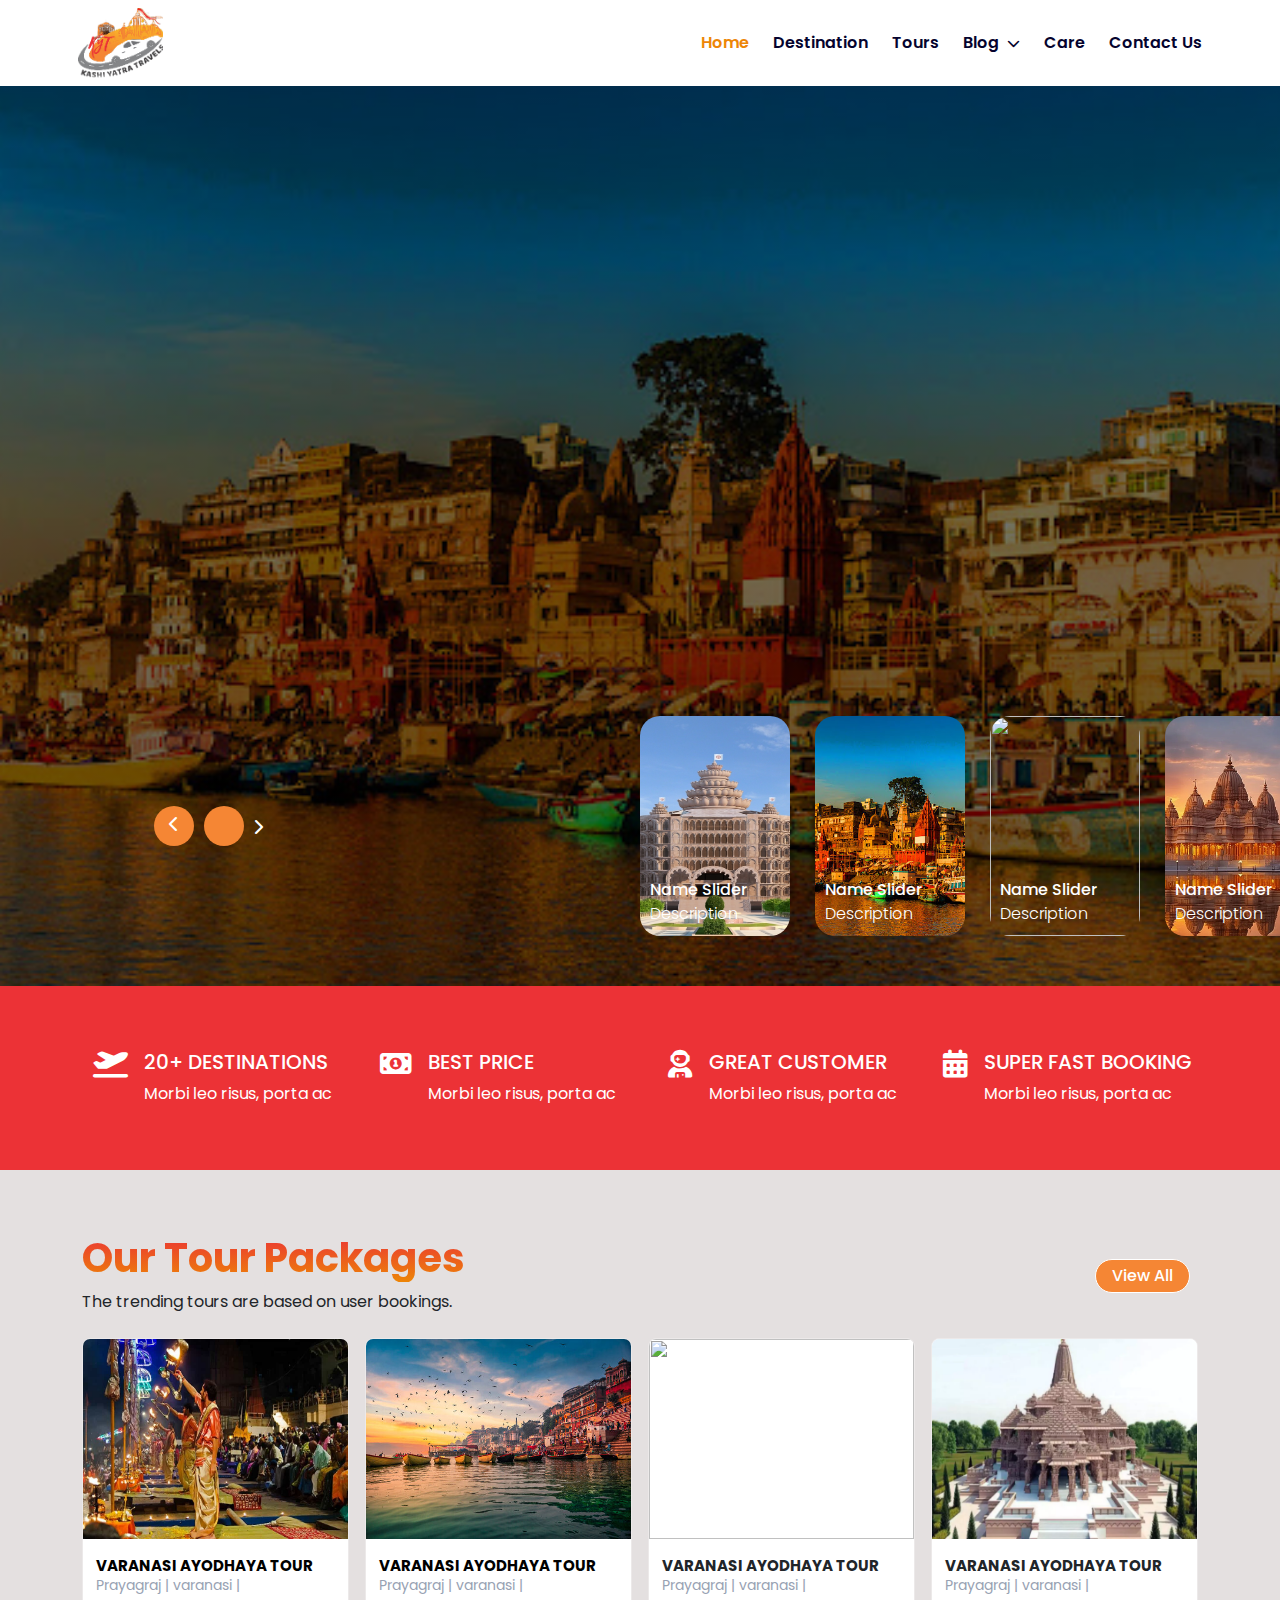
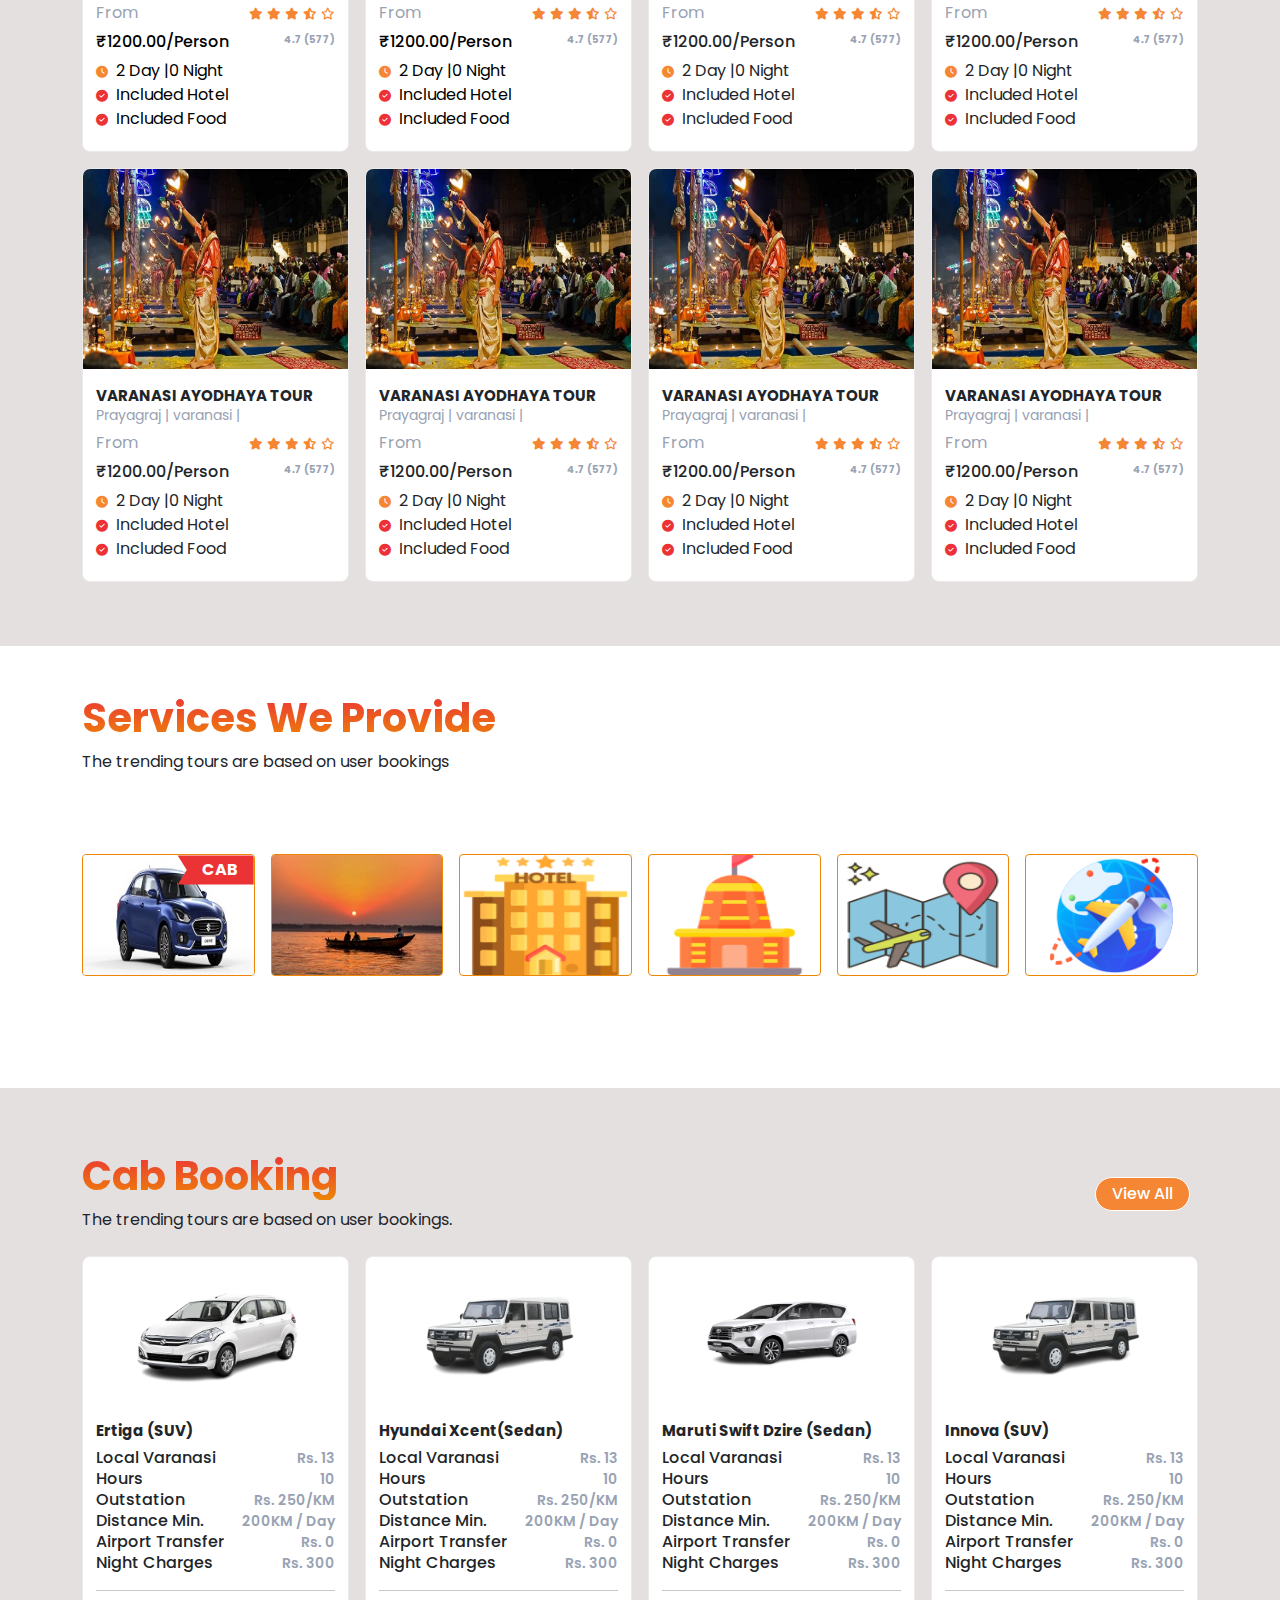
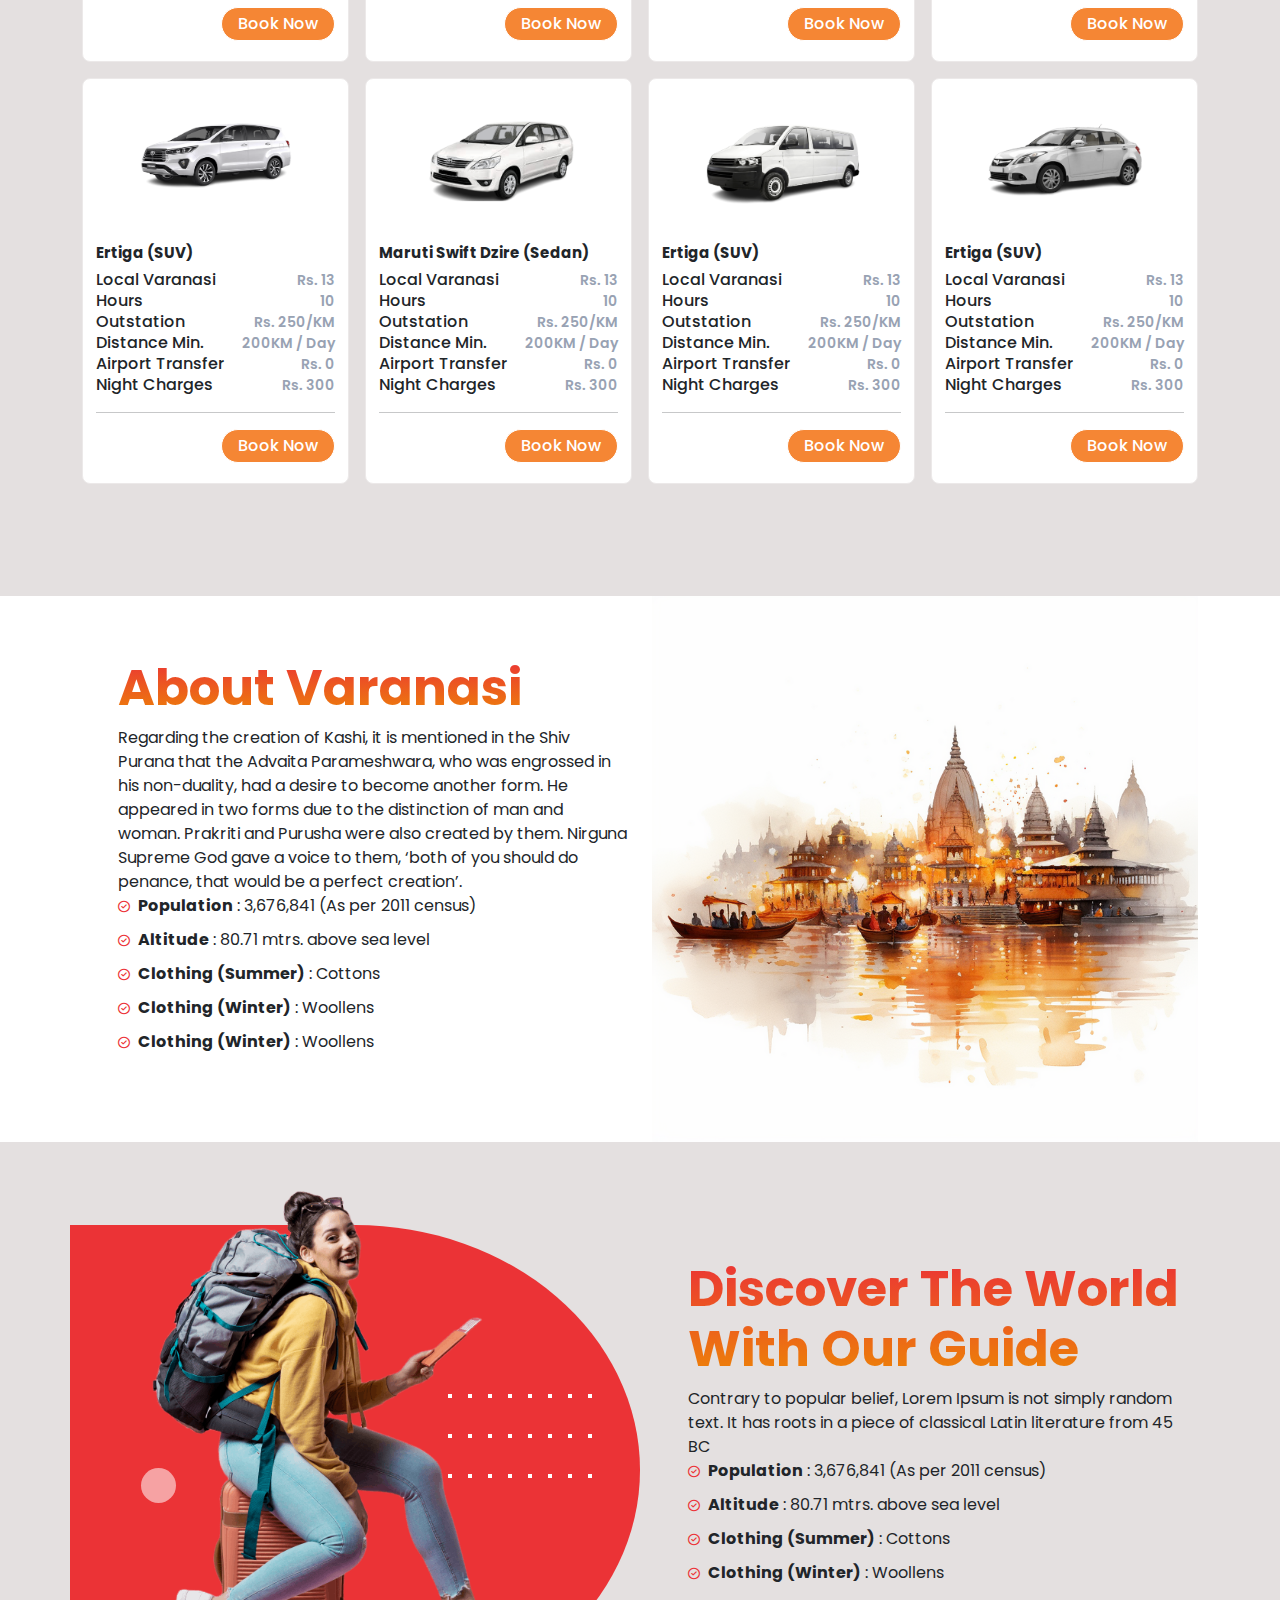
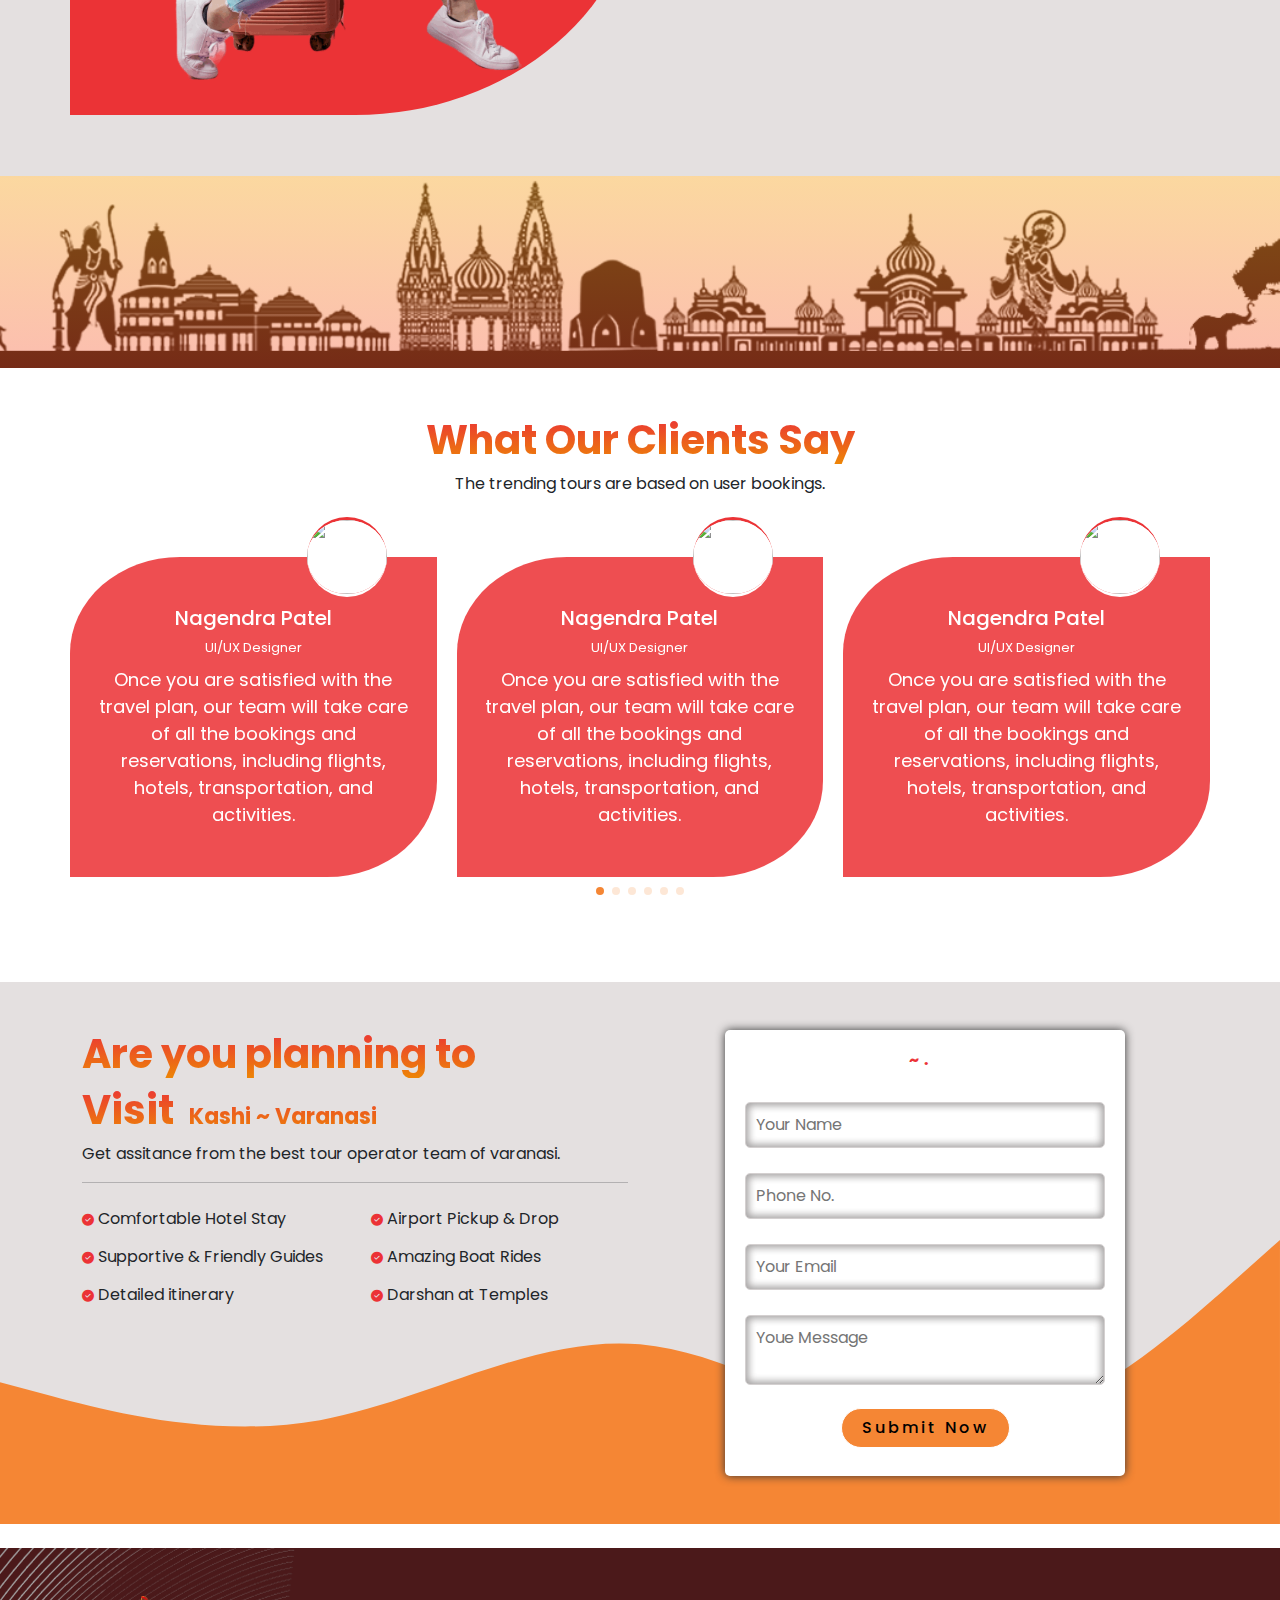
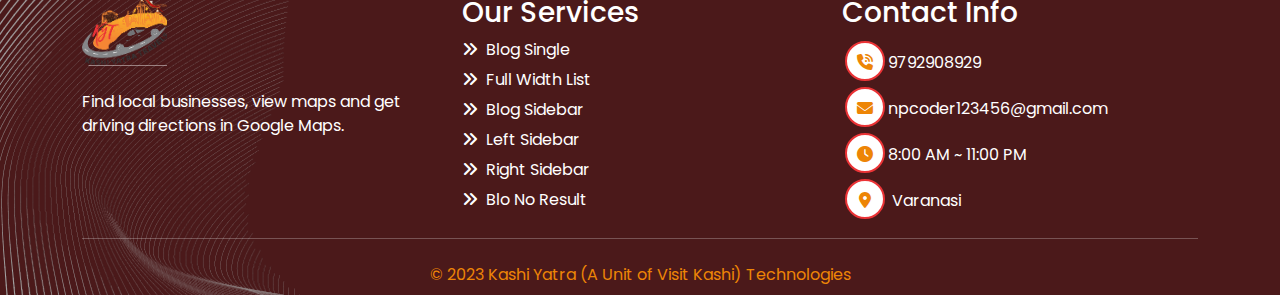
==== commit 7df95b9b: "new" ====
--- a/index.html
+++ b/index.html
@@ -50,12 +50,42 @@
                   ><i class="fa-solid fa-chevron-down"></i></span
               ></a>
               <ul class="sub_link">
-                <li><a href="#"><span><i class="fa-solid fa-chevron-right"></i></span>Blog Single</a></li>
-                <li><a href="#"><span><i class="fa-solid fa-chevron-right"></i></span>Full Width List</a></li>
-                <li><a href="#"><span><i class="fa-solid fa-chevron-right"></i></span>Blog Sidebar</a></li>
-                <li><a href="#"><span><i class="fa-solid fa-chevron-right"></i></span>Left Sidebar</a></li>
-                <li><a href="#"><span><i class="fa-solid fa-chevron-right"></i></span>Right Sidebar</a></li>
-                <li><a href="#"> <span><i class="fa-solid fa-chevron-right"></i></span>Blo No Result</a></li>
+                <li>
+                  <a href="#"
+                    ><span><i class="fa-solid fa-chevron-right"></i></span>Blog
+                    Single</a
+                  >
+                </li>
+                <li>
+                  <a href="#"
+                    ><span><i class="fa-solid fa-chevron-right"></i></span>Full
+                    Width List</a
+                  >
+                </li>
+                <li>
+                  <a href="#"
+                    ><span><i class="fa-solid fa-chevron-right"></i></span>Blog
+                    Sidebar</a
+                  >
+                </li>
+                <li>
+                  <a href="#"
+                    ><span><i class="fa-solid fa-chevron-right"></i></span>Left
+                    Sidebar</a
+                  >
+                </li>
+                <li>
+                  <a href="#"
+                    ><span><i class="fa-solid fa-chevron-right"></i></span>Right
+                    Sidebar</a
+                  >
+                </li>
+                <li>
+                  <a href="#">
+                    <span><i class="fa-solid fa-chevron-right"></i></span>Blo No
+                    Result</a
+                  >
+                </li>
               </ul>
             </li>
             <li><a href="#">Care</a></li>
@@ -174,7 +204,9 @@
 
       <div class="arrows">
         <button id="prev"><i class="fa-solid fa-chevron-left"></i></button>
-        <button id="next"><i class="fa-solid fa-chevron-right Right"></i></button>
+        <button id="next">
+          <i class="fa-solid fa-chevron-right Right"></i>
+        </button>
       </div>
       <!-- time running -->
       <div class="time"></div>
@@ -289,8 +321,11 @@
           <div
             class="col-md-6 col-lg-3 d-flex justify-content-center align-items-center"
           >
-          <div class="tour_Packages">
-            <a href="./Detail.html" style="text-decoration: none !important; color: initial;">
+            <div class="tour_Packages">
+              <a
+                href="./Detail.html"
+                style="text-decoration: none !important; color: initial"
+              >
                 <div class="tour_Package_image">
                   <img src="./assest/image/tour.jpg" alt="" loading="lazyca" />
                 </div>
@@ -345,13 +380,16 @@
                   </div>
                 </div>
               </a>
-              </div>
+            </div>
           </div>
           <div
             class="col-md-6 col-lg-3 d-flex justify-content-center align-items-center"
           >
-          <div class="tour_Packages">
-                <a href="" style="text-decoration: none !important; color: initial;">
+            <div class="tour_Packages">
+              <a
+                href=""
+                style="text-decoration: none !important; color: initial"
+              >
                 <div class="tour_Package_image">
                   <img src="./assest/image/new.jpg" alt="" loading="lazyca" />
                 </div>
@@ -406,13 +444,16 @@
                   </div>
                 </div>
               </a>
-              </div>
+            </div>
           </div>
           <div
             class="col-md-6 col-lg-3 d-flex justify-content-center align-items-center"
           >
             <div class="tour_Packages">
-              <a href="var" style="text-decoration: none !important; color: initial;"></a>
+              <a
+                href="var"
+                style="text-decoration: none !important; color: initial"
+              ></a>
               <div class="tour_Package_image">
                 <img src="./assest/image/vara1.jpg" alt="" loading="lazyca" />
               </div>
@@ -466,67 +507,70 @@
                   </p>
                 </div>
               </div>
-            </a>
             </div>
           </div>
           <div
             class="col-md-6 col-lg-3 d-flex justify-content-center align-items-center"
           >
-          <div class="tour_Packages">
-            <div class="tour_Package_image">
-              <img src="./assest/image/Ayodhya-temple.webp" alt="" loading="lazyca" />
-            </div>
-            <div class="detail_wrapper">
-              <div class="prise_text">
-                <h5>VARANASI AYODHAYA TOUR</h5>
-                <p>Prayagraj | varanasi |</p>
-              </div>
-              <div class="rating d-flex justify-content-between">
-                <p>From</p>
-                <div class="star_wrapper">
-                  <i class="fa-solid fa-star"></i>
-                  <i class="fa-solid fa-star"></i>
-                  <i class="fa-solid fa-star"></i>
-                  <i class="fa-solid fa-star-half-stroke"></i>
-                  <i class="fa-regular fa-star"></i>
-                </div>
-              </div>
-              <div class="prise_detail d-flex justify-content-between">
-                <h6>₹1200.00/Person</h6>
-                <div class="star_text">
-                  <p>4.7 (577)</p>
-                </div>
-              </div>
-              <div class="time">
-                <p>
-                  <span>
+            <div class="tour_Packages">
+              <div class="tour_Package_image">
+                <img
+                  src="./assest/image/Ayodhya-temple.webp"
+                  alt=""
+                  loading="lazyca"
+                />
+              </div>
+              <div class="detail_wrapper">
+                <div class="prise_text">
+                  <h5>VARANASI AYODHAYA TOUR</h5>
+                  <p>Prayagraj | varanasi |</p>
+                </div>
+                <div class="rating d-flex justify-content-between">
+                  <p>From</p>
+                  <div class="star_wrapper">
+                    <i class="fa-solid fa-star"></i>
+                    <i class="fa-solid fa-star"></i>
+                    <i class="fa-solid fa-star"></i>
+                    <i class="fa-solid fa-star-half-stroke"></i>
+                    <i class="fa-regular fa-star"></i>
+                  </div>
+                </div>
+                <div class="prise_detail d-flex justify-content-between">
+                  <h6>₹1200.00/Person</h6>
+                  <div class="star_text">
+                    <p>4.7 (577)</p>
+                  </div>
+                </div>
+                <div class="time">
+                  <p>
+                    <span>
+                      <span class="me-2"
+                        ><i
+                          class="fa-regular fa-clock"
+                          style="font-weight: 600"
+                        ></i></span
+                      >2 Day </span
+                    >|<span>0 Night</span>
+                  </p>
+                  <p>
                     <span class="me-2"
                       ><i
-                        class="fa-regular fa-clock"
-                        style="font-weight: 600"
+                        class="fa-regular fa-circle-check"
+                        style="color: #ec3236; font-weight: 600"
                       ></i></span
-                    >2 Day </span
-                  >|<span>0 Night</span>
-                </p>
-                <p>
-                  <span class="me-2"
-                    ><i
-                      class="fa-regular fa-circle-check"
-                      style="color: #ec3236; font-weight: 600"
-                    ></i></span
-                  >Included Hotel
-                </p>
-                <p>
-                  <span class="me-2"
-                    ><i
-                      class="fa-regular fa-circle-check"
-                      style="color: #ec3236; font-weight: 600"
-                    ></i></span
-                  >Included Food
-                </p>
-              </div>
-            </div>
-          </div>
+                    >Included Hotel
+                  </p>
+                  <p>
+                    <span class="me-2"
+                      ><i
+                        class="fa-regular fa-circle-check"
+                        style="color: #ec3236; font-weight: 600"
+                      ></i></span
+                    >Included Food
+                  </p>
+                </div>
+              </div>
+            </div>
           </div>
           <div
             class="col-md-6 col-lg-3 d-flex justify-content-center align-items-center"
@@ -1766,7 +1810,11 @@
               <h1 class="me-2 transprant">
                 Visit<span
                   id="visit"
-                  style="color: #ec3236 !important; padding: 10px; font-size: 22px"
+                  style="
+                    color: #ec3236 !important;
+                    padding: 10px;
+                    font-size: 22px;
+                  "
                 >
                   Kashi ~ Varanasi</span
                 >
@@ -1879,12 +1927,13 @@
             <div class="logo">
               <img src="./assest/image/valogo.png" alt="" loading="lazyca" />
             </div>
-            <p class="mt-4 ">
-              Find local businesses, view maps and get driving directions in Google Maps.
+            <p class="mt-4">
+              Find local businesses, view maps and get driving directions in
+              Google Maps.
             </p>
           </div>
           <div class="col-md-6 col-lg-4">
-            <h3 style="color: #fff;">Our Services</h3>
+            <h3 style="color: #fff">Our Services</h3>
             <ul class="foote_menu">
               <li>
                 <a href="#"
@@ -1919,35 +1968,41 @@
             </ul>
           </div>
           <div class="col-md-6 col-lg-4">
-            <h3 style="color: #fff;">Contact Info</h3>
+            <h3 style="color: #fff">Contact Info</h3>
             <ul class="socila_icon">
-              <li >
-                <a href="#"><i class="fa-solid fa-phone-volume"></i>9792908929</a>
+              <li>
+                <a href="#"
+                  ><i class="fa-solid fa-phone-volume"></i>9792908929</a
+                >
               </li>
               <li>
                 <a href="#"
-                  ><i class="fa-solid fa-envelope"></i>npcoder123456@gmail.com</a
+                  ><i class="fa-solid fa-envelope"></i
+                  >npcoder123456@gmail.com</a
                 >
               </li>
               <li>
-                <a href="#"><i class="fa-solid fa-clock"> </i>8:00 AM ~ 11:00 PM</a>
+                <a href="#"
+                  ><i class="fa-solid fa-clock"> </i>8:00 AM ~ 11:00 PM</a
+                >
               </li>
               <li>
-                <a href="#"><i class="fa-solid fa-location-dot"></i> Varanasi</a>
+                <a href="#"
+                  ><i class="fa-solid fa-location-dot"></i> Varanasi</a
+                >
               </li>
             </ul>
           </div>
         </div>
         <hr style="background: #fff" />
         <div class="row py-2">
-          <p class="text-center" style="color: #ed8506;">
-            © 2023 Kashi Yatra (A Unit of Visit Kashi) 
-            Technologies
+          <p class="text-center" style="color: #ed8506">
+            © 2023 Kashi Yatra (A Unit of Visit Kashi) Technologies
           </p>
         </div>
       </div>
     </footer>
-    <div class="loder">
+    <div class="loader">
       <div class="spinner">
         <div class="react1"></div>
         <div class="react2"></div>
@@ -1959,10 +2014,8 @@
 
     <!-- app js -->
     <script src="./assest/js/app.js"></script>
-    <!-- slider js -->
-    <script src="./assest/js/slider.js"></script>
     <!-- Bootstrap js -->
-    <script src="./assest/js/app.js" defer></script>
+    <script src="./assest/js/bootstrap.bundle.min.js" defer></script>
     <!-- type js -->
     <script src="https://cdn.jsdelivr.net/npm/typed.js@2.0.12"></script>
     <!-- swiper js -->
--- a/assest/css/style.css
+++ b/assest/css/style.css
@@ -778,7 +778,7 @@
   font-weight: 700;
   text-align: end;
 }
-.loder {
+.loader {
   position: fixed;
   top: 0;
   left: 0;
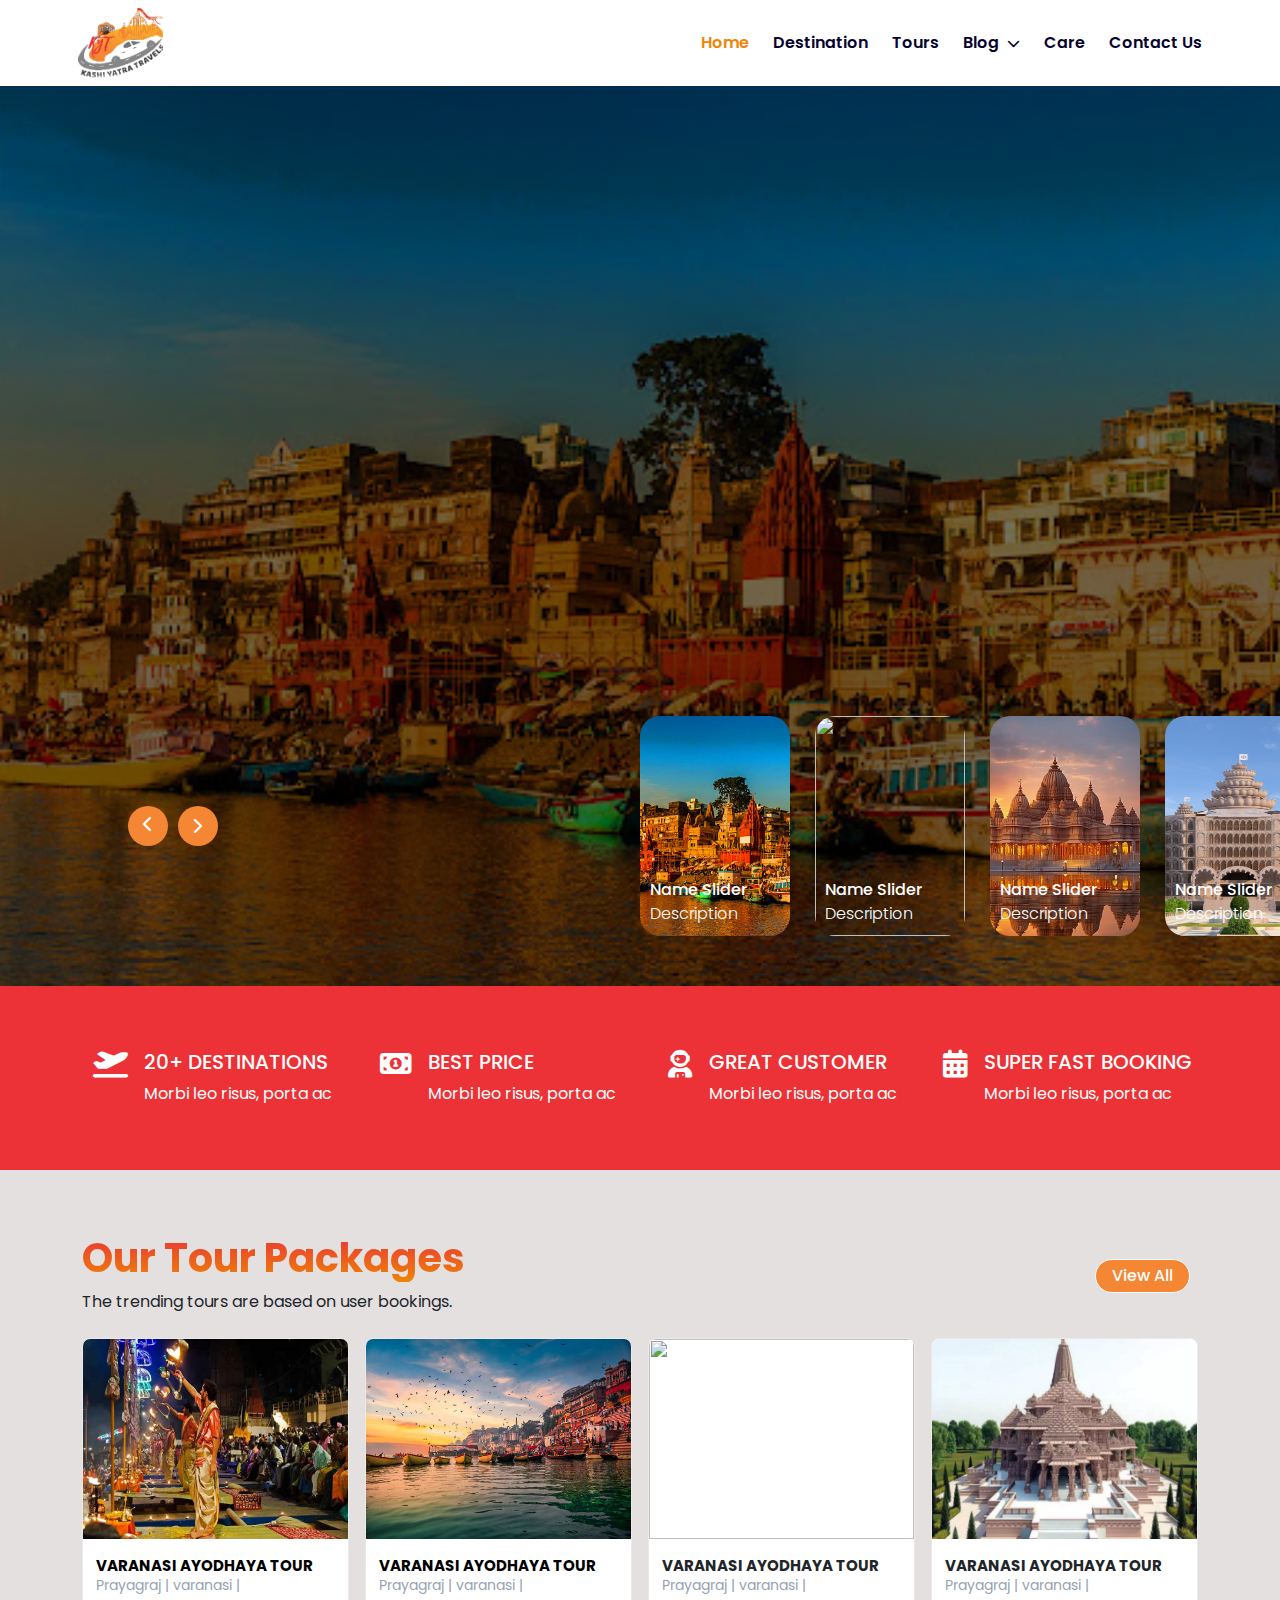
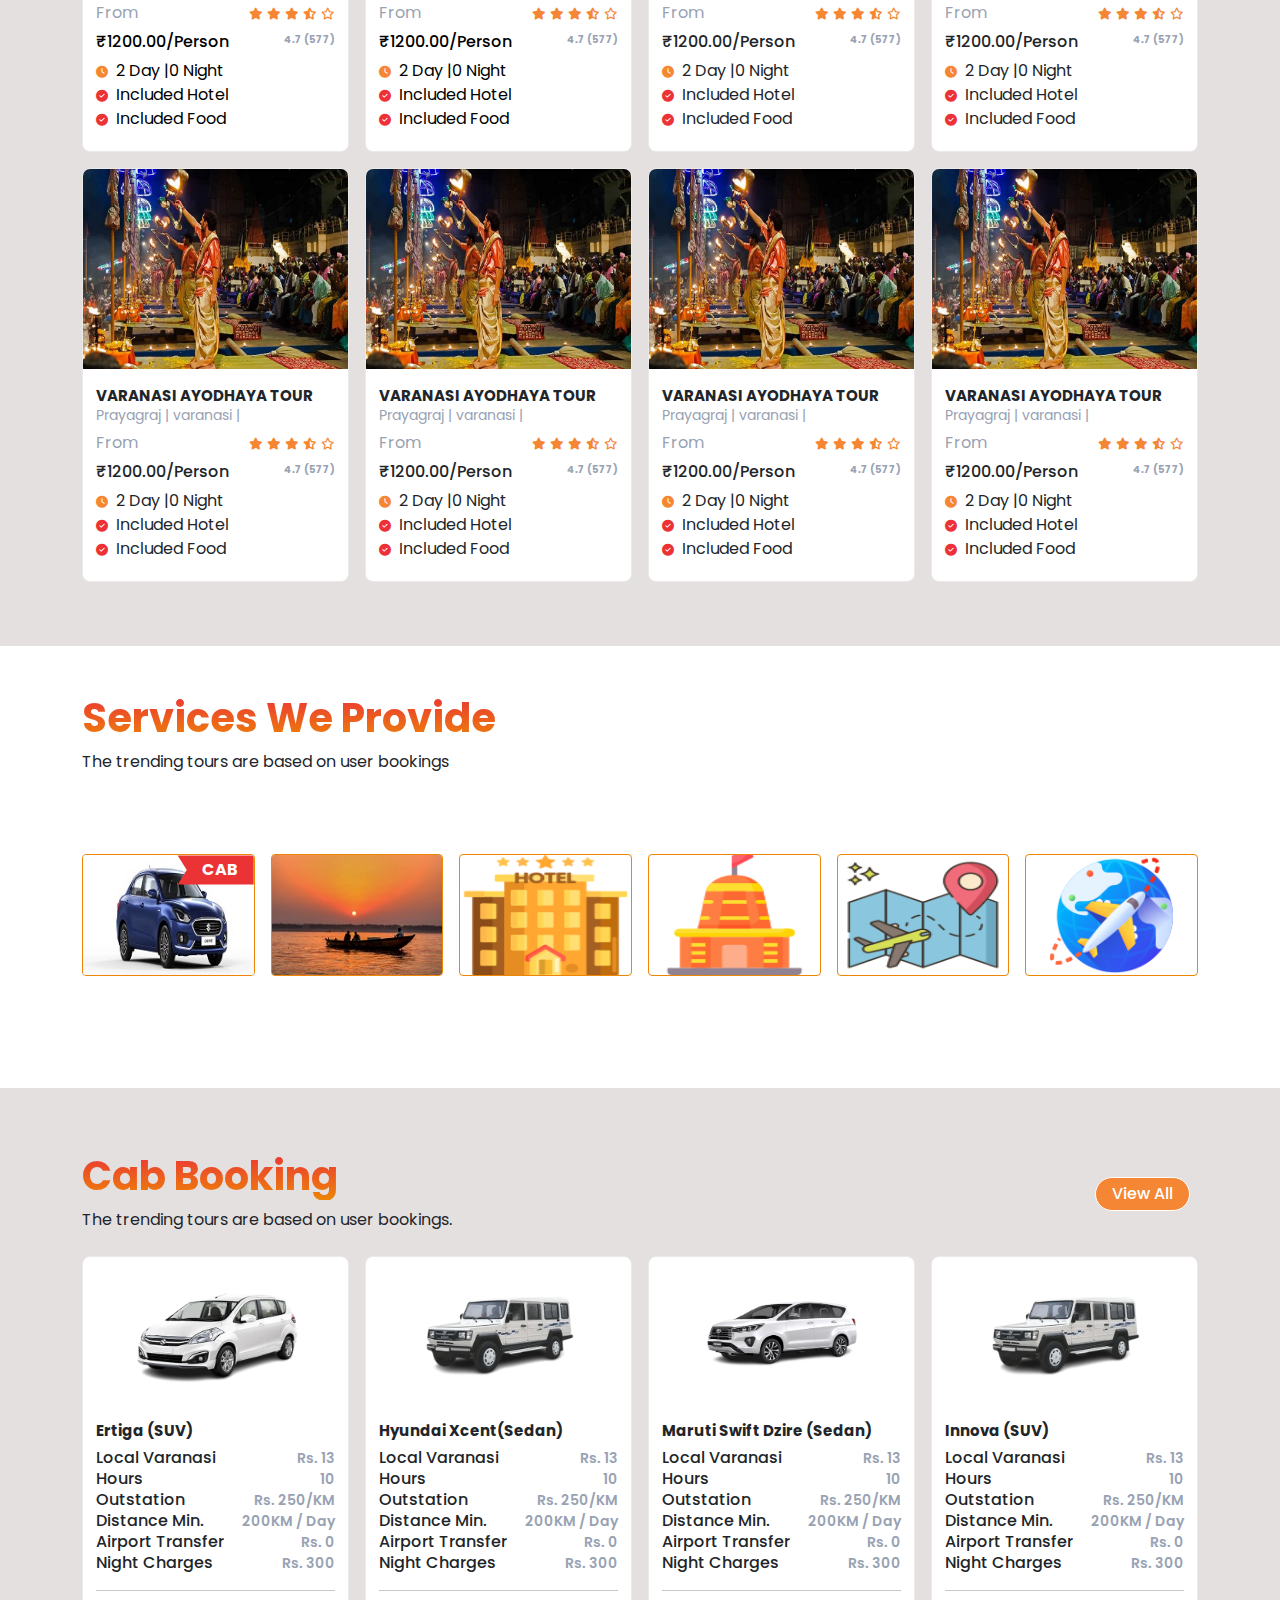
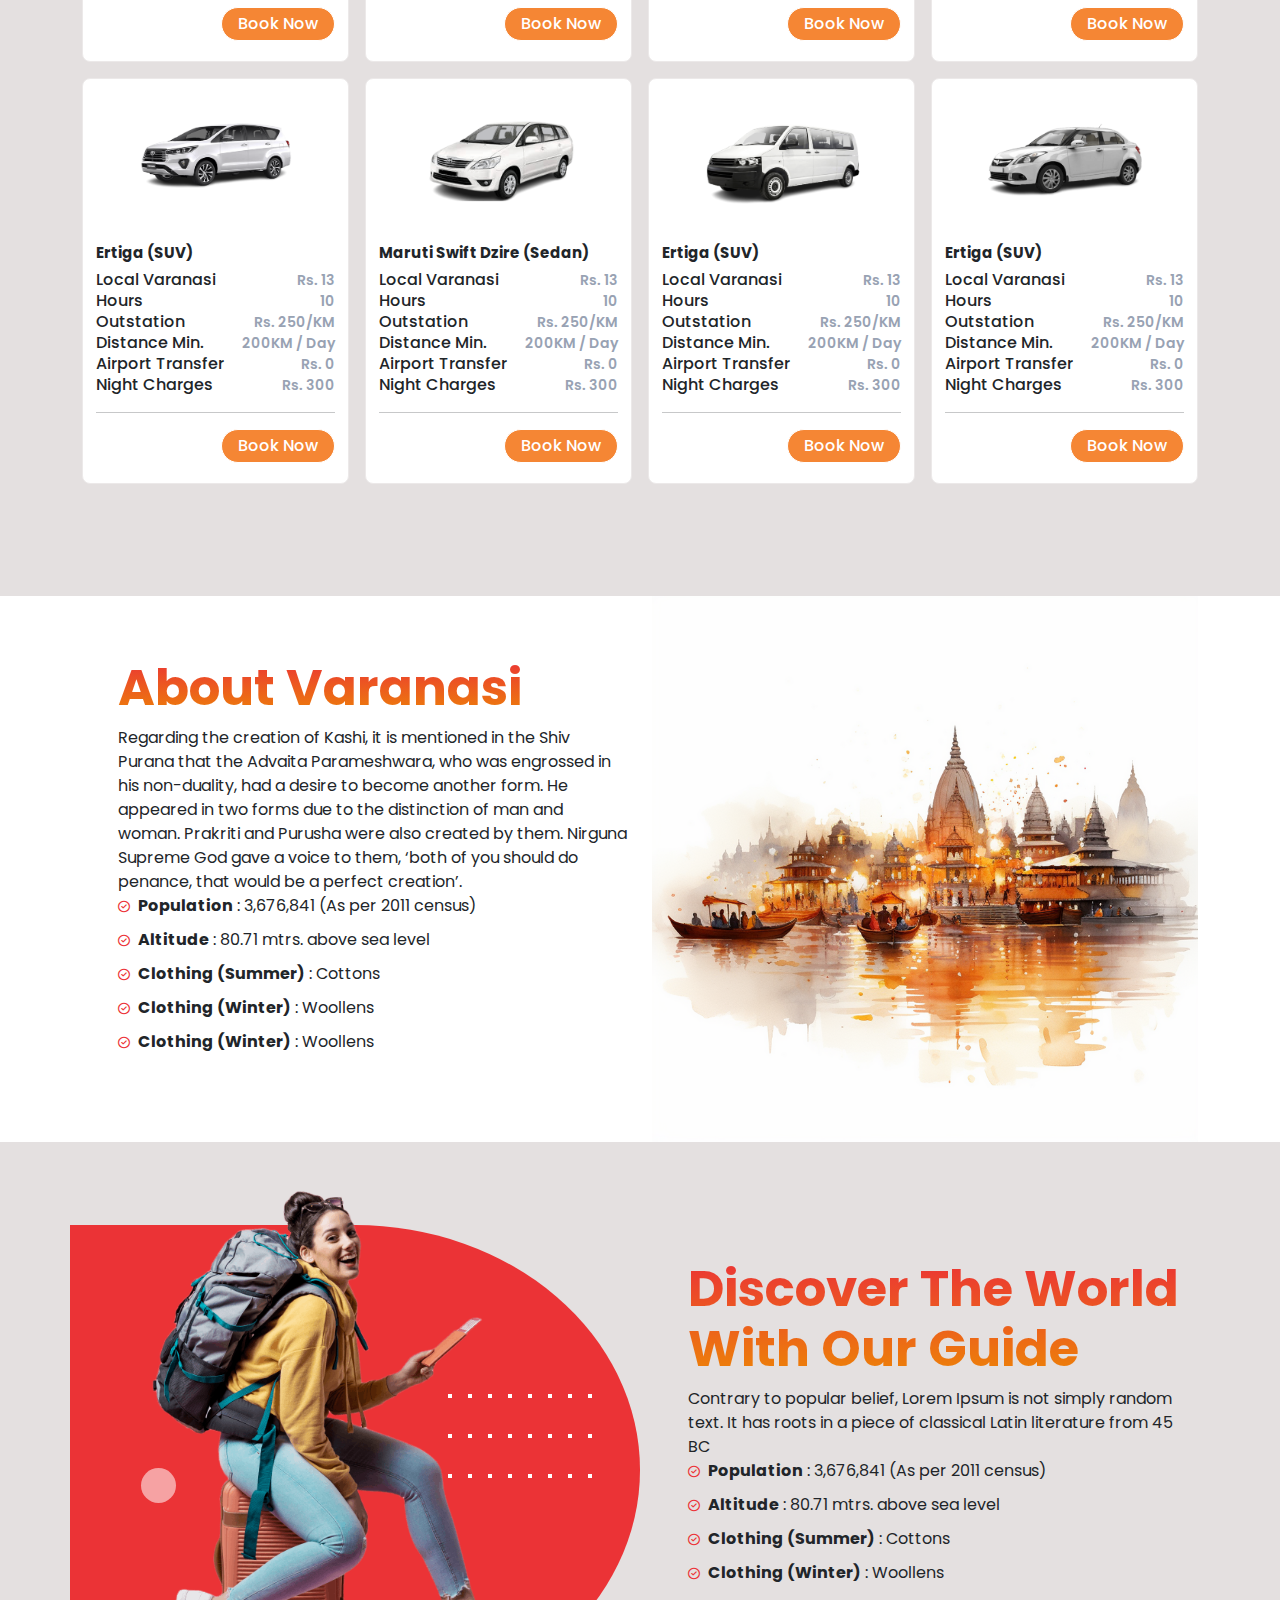
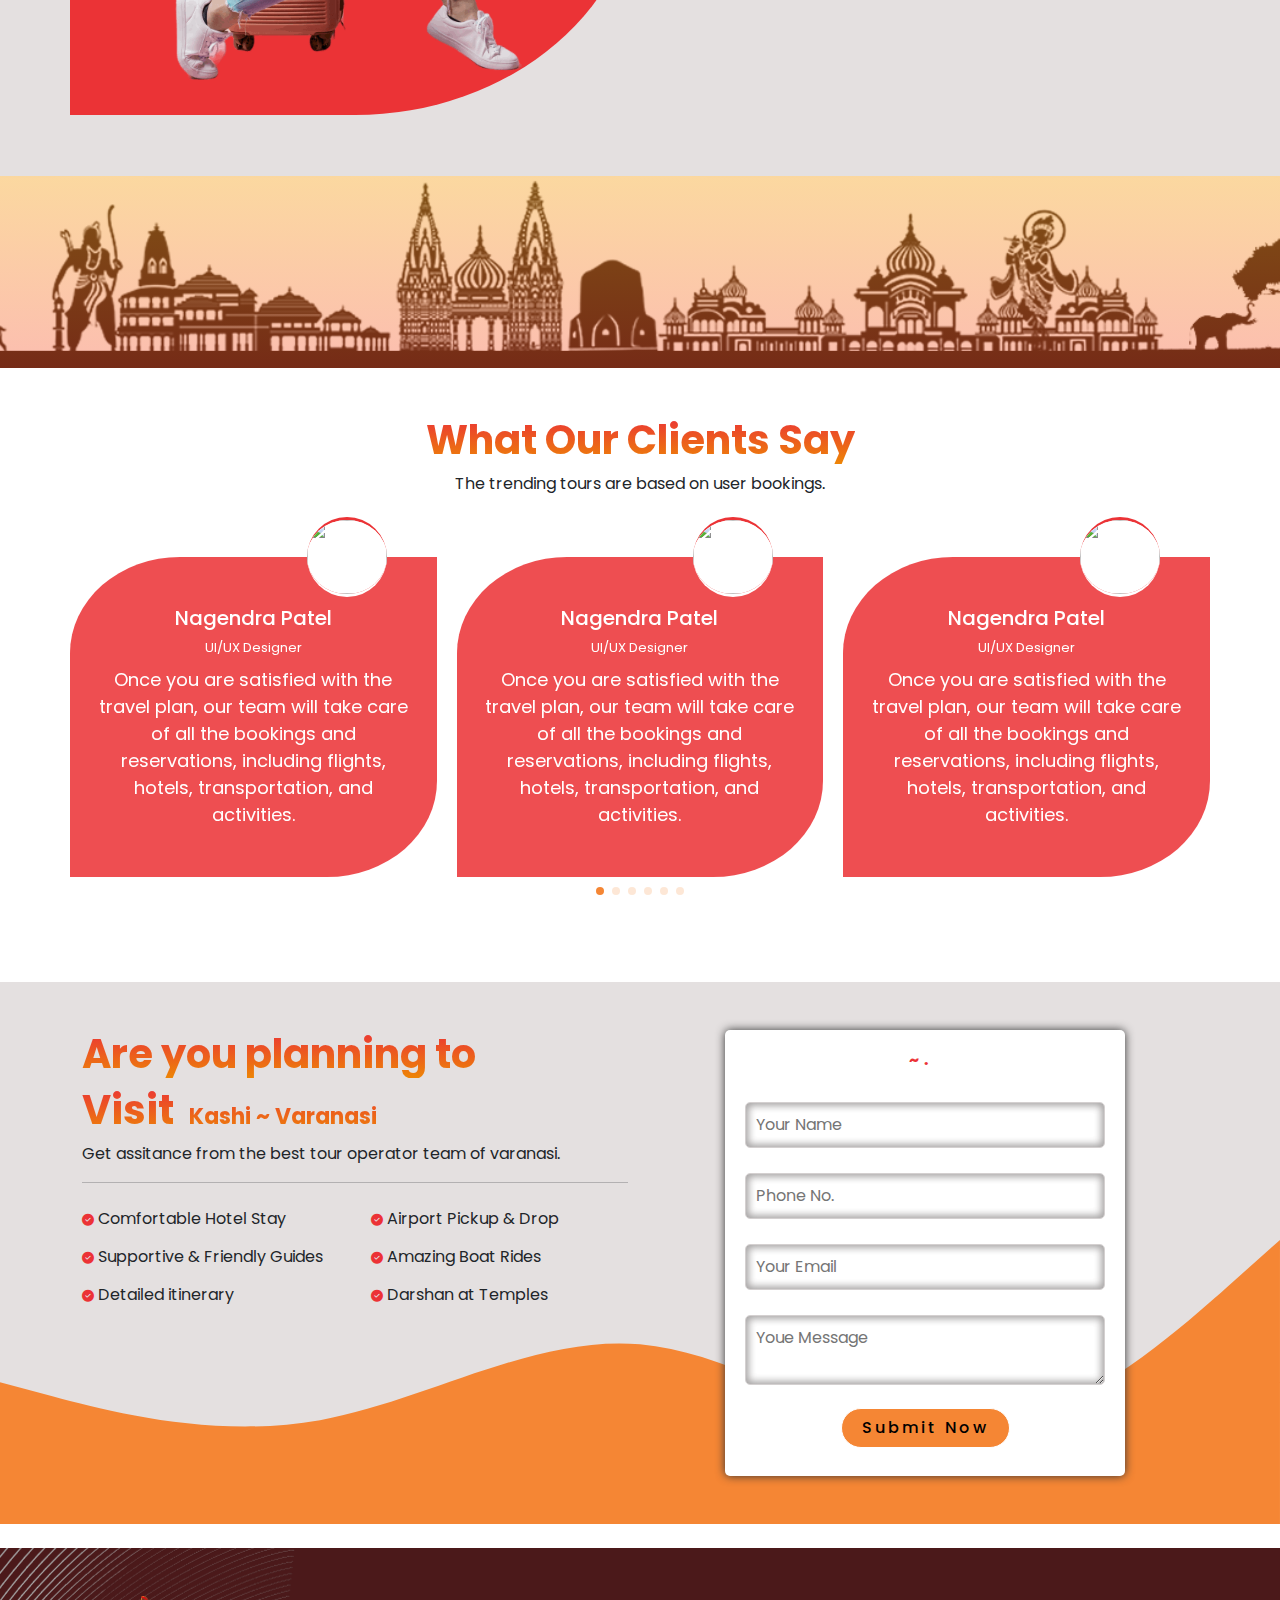
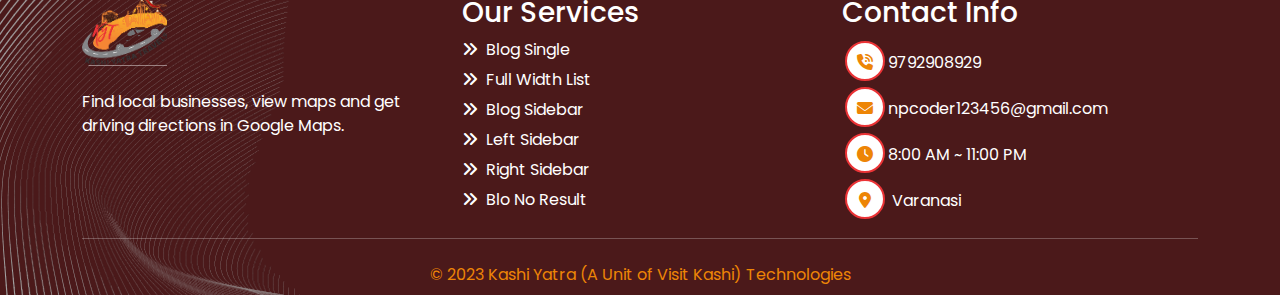
==== commit 87e8c89d: "commti" ====
--- a/index.html
+++ b/index.html
@@ -204,9 +204,7 @@
 
       <div class="arrows">
         <button id="prev"><i class="fa-solid fa-chevron-left"></i></button>
-        <button id="next">
-          <i class="fa-solid fa-chevron-right Right"></i>
-        </button>
+        <button id="next"> <i class="fa-solid fa-chevron-right right "></i></button>
       </div>
       <!-- time running -->
       <div class="time"></div>
--- a/assest/css/style.css
+++ b/assest/css/style.css
@@ -306,7 +306,7 @@
 .arrows {
   position: absolute;
   top: 80%;
-  left: 12%;
+  left: 10%;
   z-index: 100;
   width: 300px;
   max-width: 30%;
@@ -315,11 +315,8 @@
   align-items: center;
   z-index: 999;
 }
-.arrows .fa-chevron-right{
-  left: 33%;
-  top: 32%;
-  font-size: 16px;
-}
+
+
 .arrows button {
   width: 40px;
   height: 40px;
@@ -329,6 +326,13 @@
   color: #fff;
   font-family: monospace;
   font-weight: bold;
+  position: relative;
+}
+.right{
+  position: absolute;
+  top: 50% !important;
+  left: 50% !important;
+  transform: translate(-50%,-50%) !important;
 }
 .arrows button:hover {
   background-color: #fff;
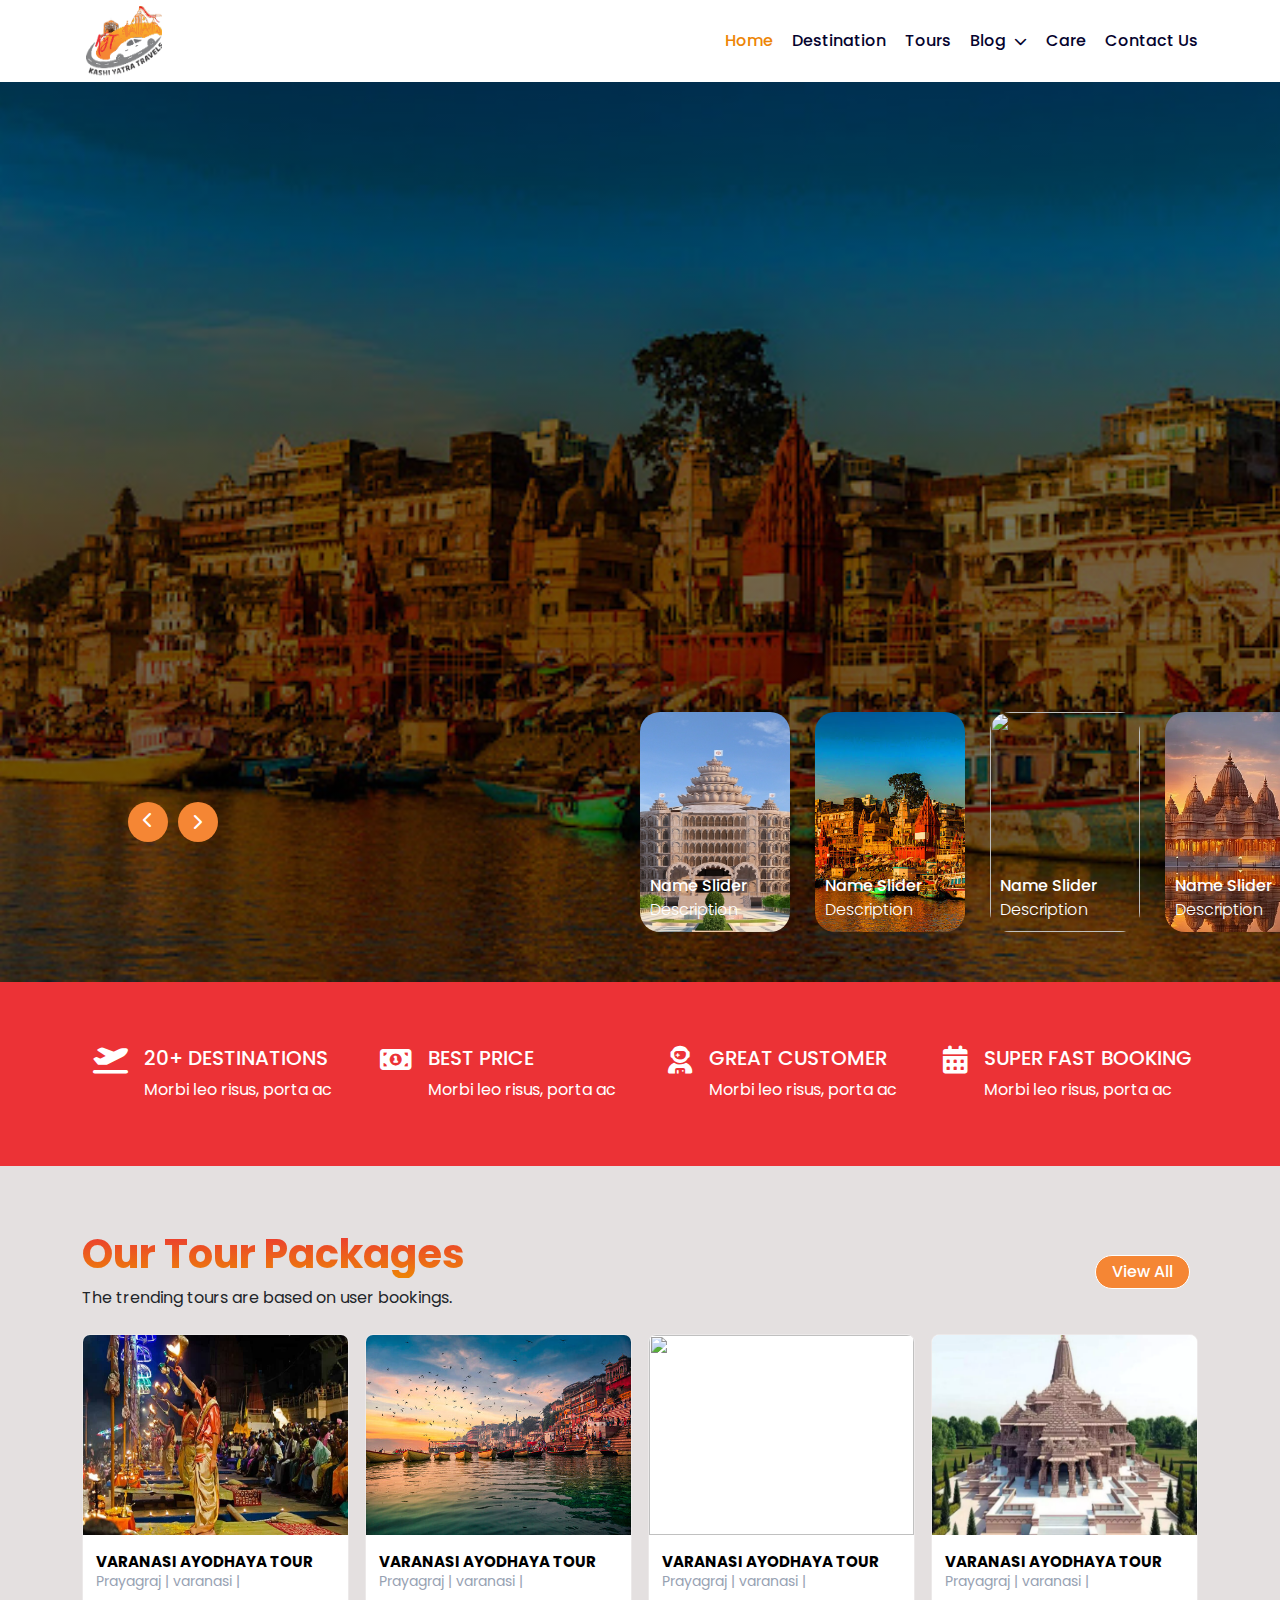
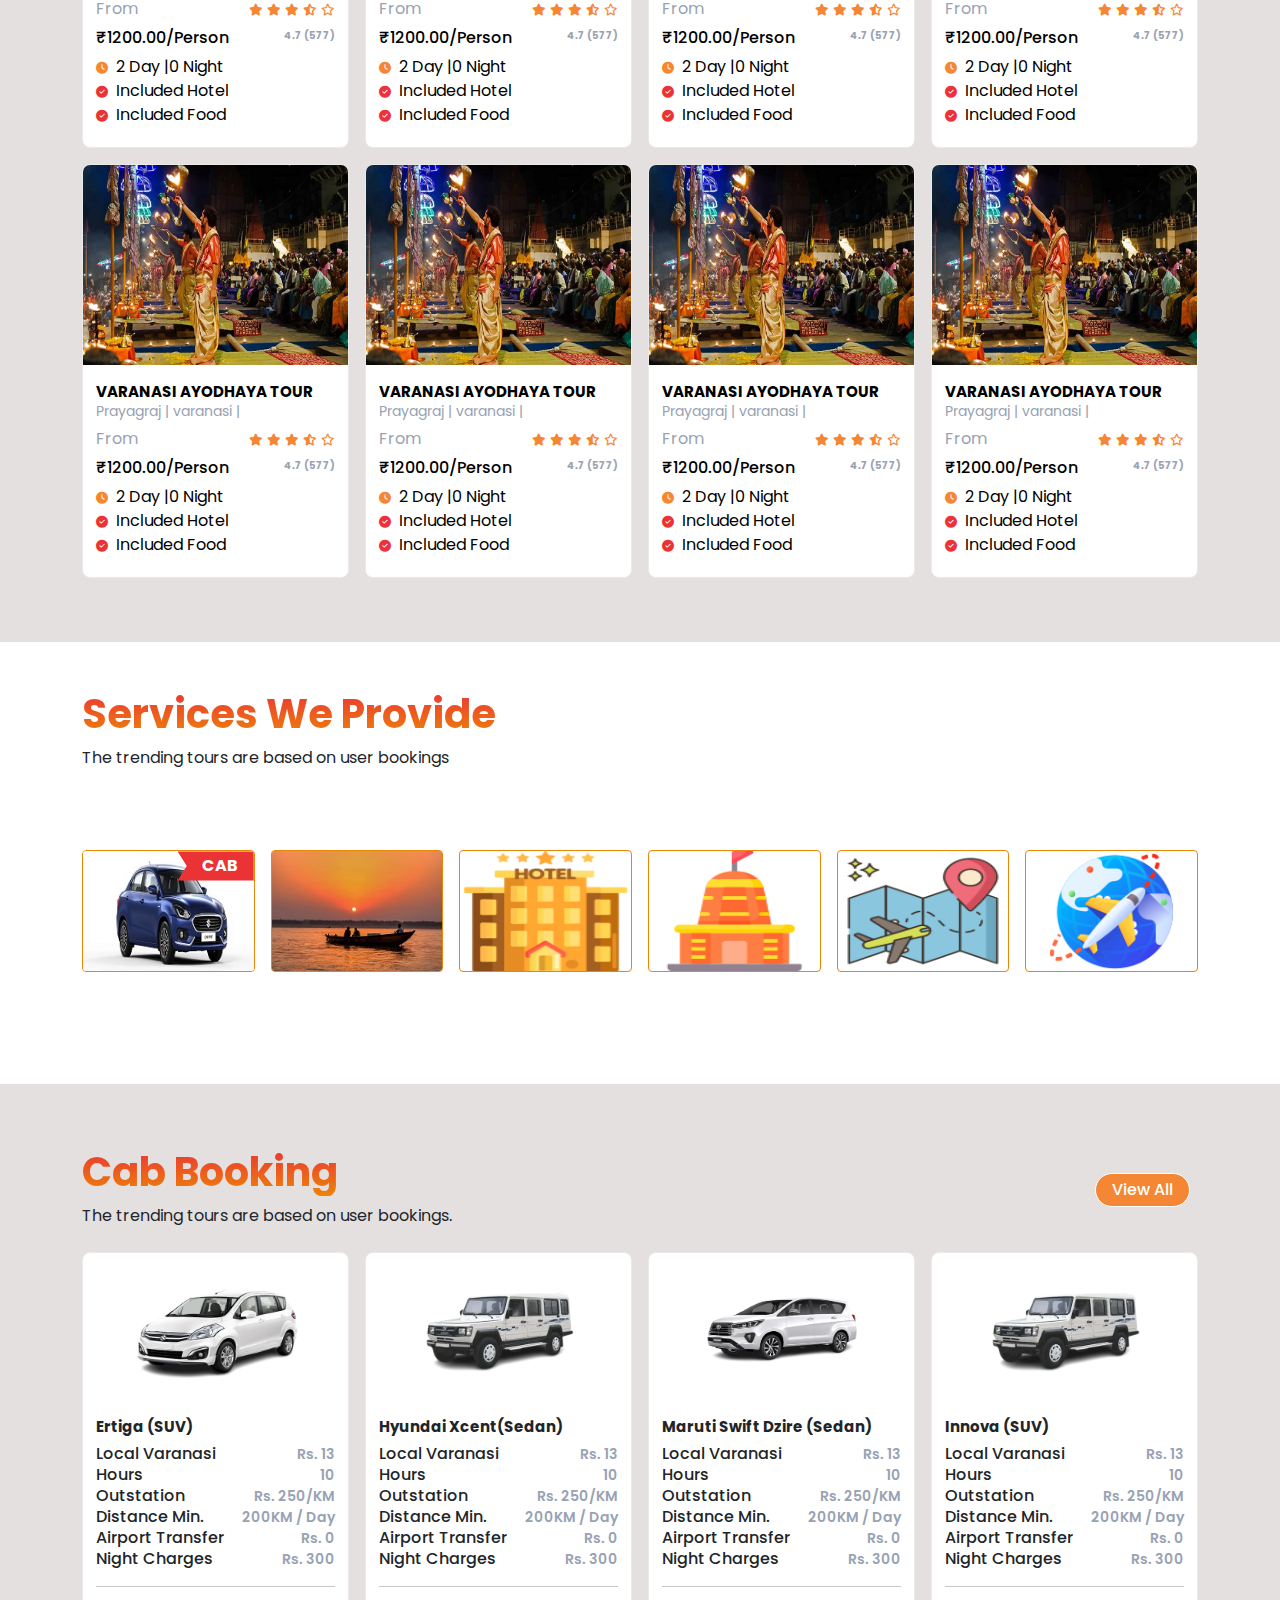
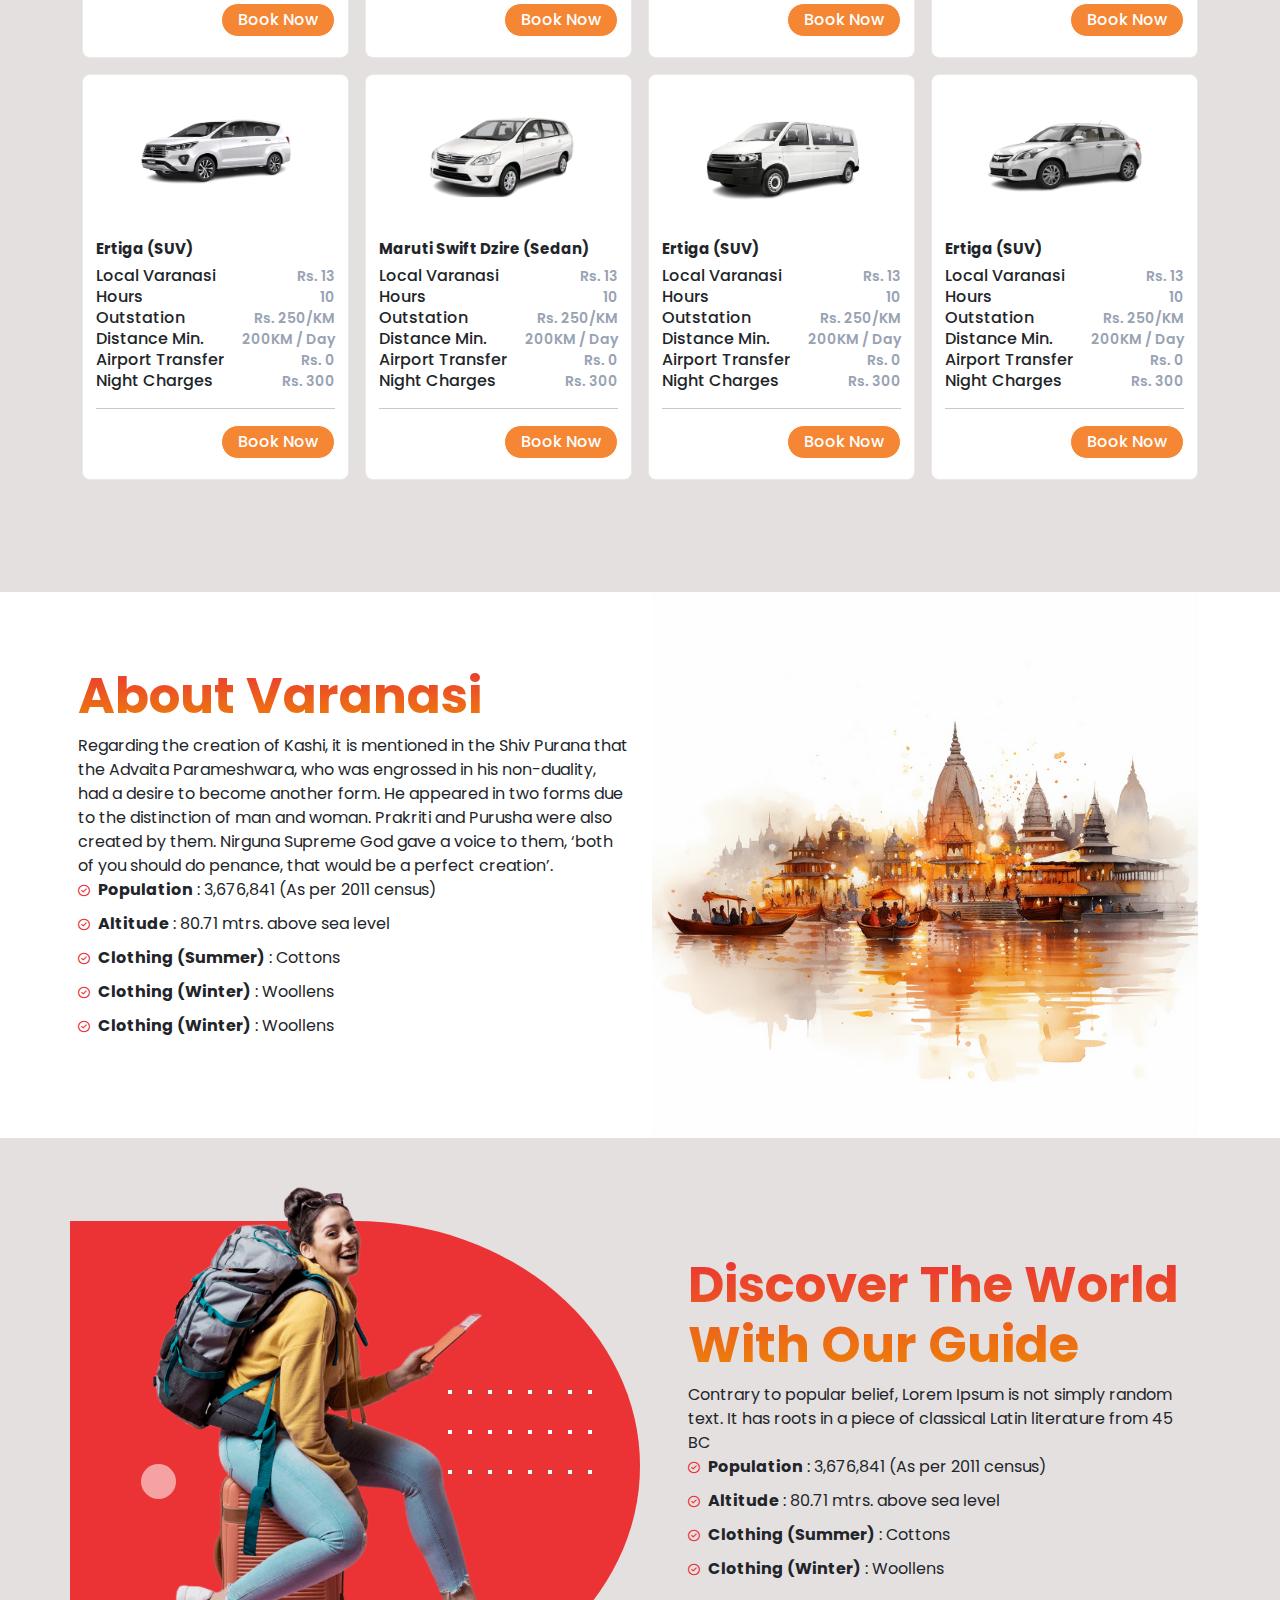
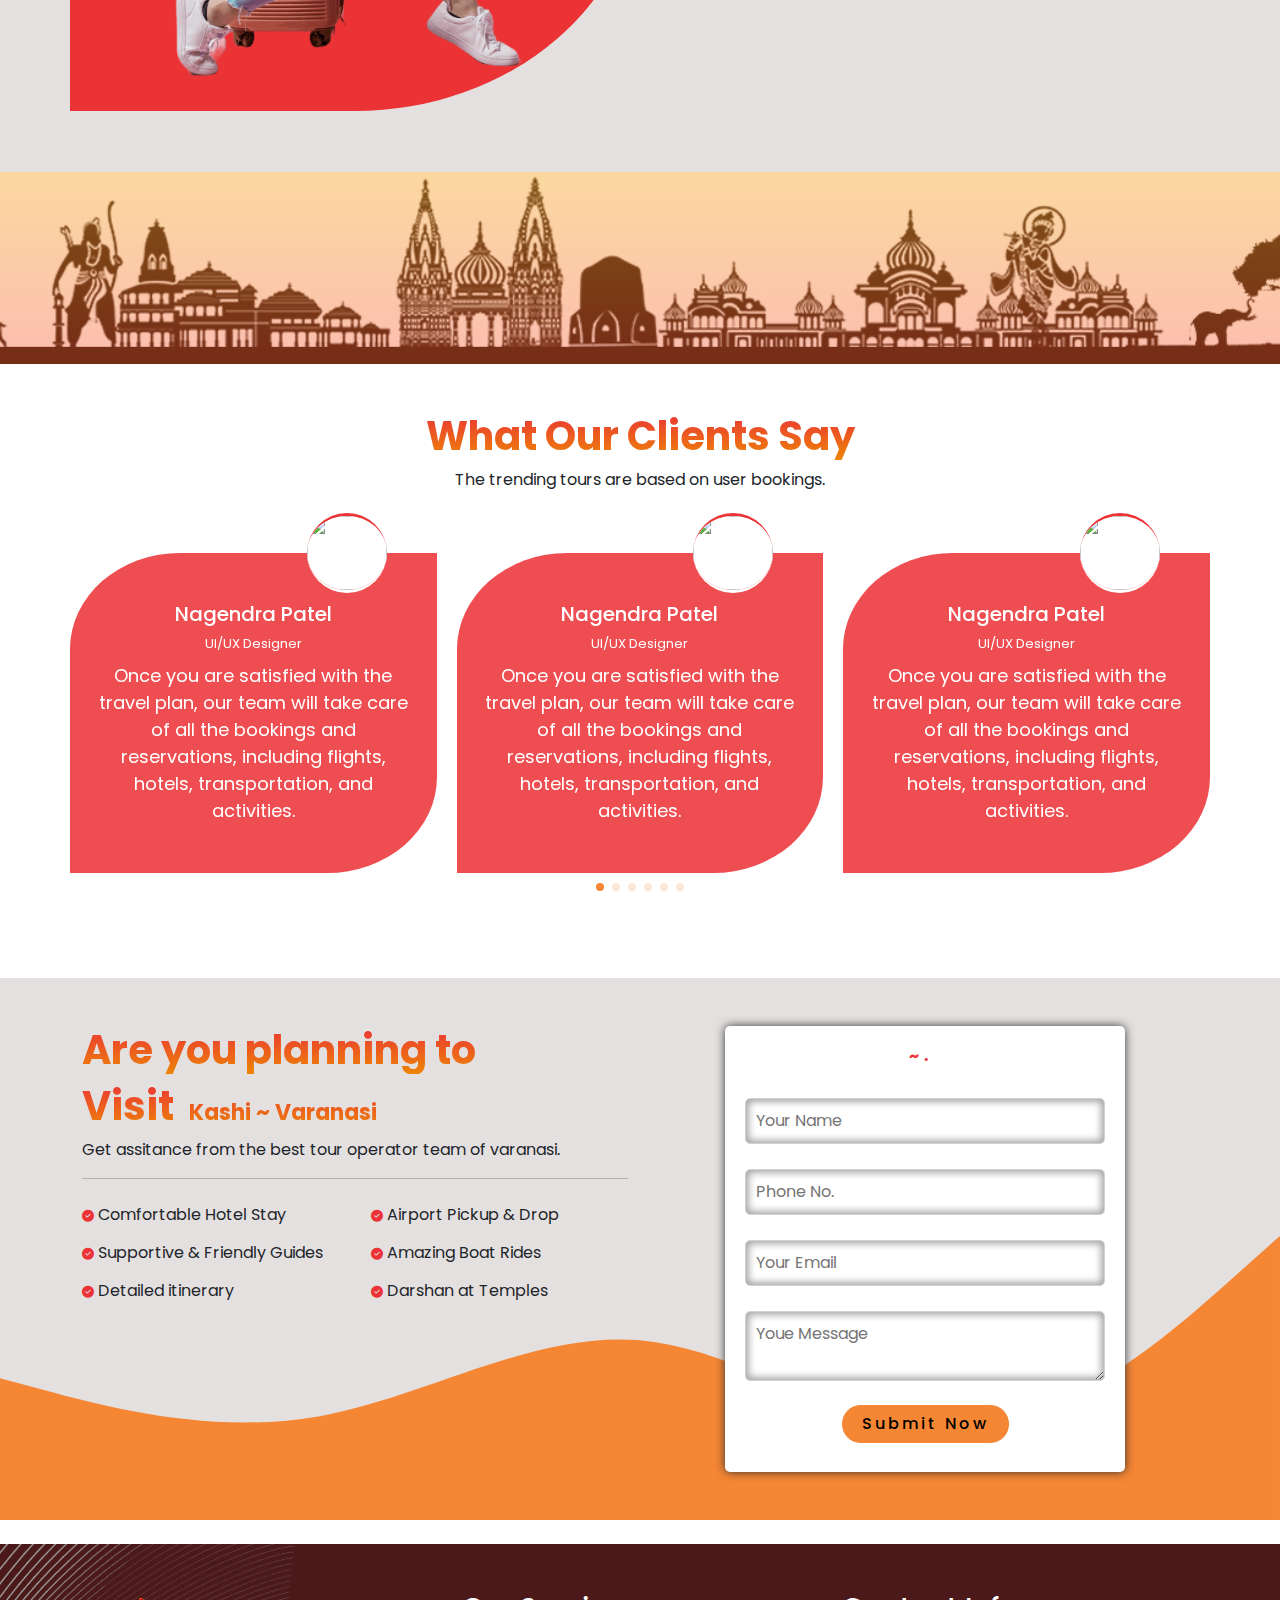
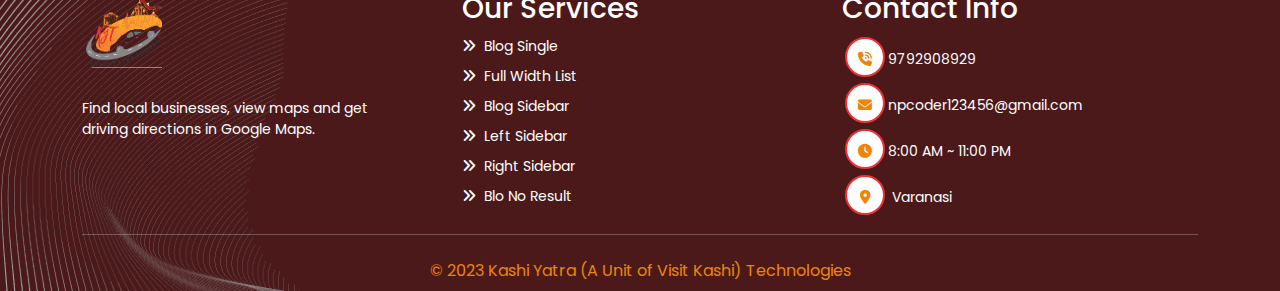
==== commit 42ca096c: "commit" ====
--- a/index.html
+++ b/index.html
@@ -22,7 +22,8 @@
   <body>
     <header class="Header_bg_color header">
       <div
-        class="container d-flex justify-content-between align-items-center p-2"
+        class="container 
+         d-flex justify-content-between align-items-center"
       >
         <div class="logo_div d-flex align-items-center">
           <div class="logo">
@@ -385,7 +386,7 @@
           >
             <div class="tour_Packages">
               <a
-                href=""
+                href="Detail.html"
                 style="text-decoration: none !important; color: initial"
               >
                 <div class="tour_Package_image">
@@ -448,10 +449,9 @@
             class="col-md-6 col-lg-3 d-flex justify-content-center align-items-center"
           >
             <div class="tour_Packages">
-              <a
-                href="var"
+              <a href="Detail.html"
                 style="text-decoration: none !important; color: initial"
-              ></a>
+              >
               <div class="tour_Package_image">
                 <img src="./assest/image/vara1.jpg" alt="" loading="lazyca" />
               </div>
@@ -505,305 +505,316 @@
                   </p>
                 </div>
               </div>
+            </a>
             </div>
           </div>
           <div
             class="col-md-6 col-lg-3 d-flex justify-content-center align-items-center"
           >
             <div class="tour_Packages">
-              <div class="tour_Package_image">
-                <img
-                  src="./assest/image/Ayodhya-temple.webp"
-                  alt=""
-                  loading="lazyca"
-                />
-              </div>
-              <div class="detail_wrapper">
-                <div class="prise_text">
-                  <h5>VARANASI AYODHAYA TOUR</h5>
-                  <p>Prayagraj | varanasi |</p>
-                </div>
-                <div class="rating d-flex justify-content-between">
-                  <p>From</p>
-                  <div class="star_wrapper">
-                    <i class="fa-solid fa-star"></i>
-                    <i class="fa-solid fa-star"></i>
-                    <i class="fa-solid fa-star"></i>
-                    <i class="fa-solid fa-star-half-stroke"></i>
-                    <i class="fa-regular fa-star"></i>
-                  </div>
-                </div>
-                <div class="prise_detail d-flex justify-content-between">
-                  <h6>₹1200.00/Person</h6>
-                  <div class="star_text">
-                    <p>4.7 (577)</p>
-                  </div>
-                </div>
-                <div class="time">
-                  <p>
-                    <span>
+              <a href="Detail.html"  style="text-decoration: none !important; color: initial">
+                <div class="tour_Package_image">
+                  <img
+                    src="./assest/image/Ayodhya-temple.webp"
+                    alt=""
+                    loading="lazyca"
+                  />
+                </div>
+                <div class="detail_wrapper">
+                  <div class="prise_text">
+                    <h5>VARANASI AYODHAYA TOUR</h5>
+                    <p>Prayagraj | varanasi |</p>
+                  </div>
+                  <div class="rating d-flex justify-content-between">
+                    <p>From</p>
+                    <div class="star_wrapper">
+                      <i class="fa-solid fa-star"></i>
+                      <i class="fa-solid fa-star"></i>
+                      <i class="fa-solid fa-star"></i>
+                      <i class="fa-solid fa-star-half-stroke"></i>
+                      <i class="fa-regular fa-star"></i>
+                    </div>
+                  </div>
+                  <div class="prise_detail d-flex justify-content-between">
+                    <h6>₹1200.00/Person</h6>
+                    <div class="star_text">
+                      <p>4.7 (577)</p>
+                    </div>
+                  </div>
+                  <div class="time">
+                    <p>
+                      <span>
+                        <span class="me-2"
+                          ><i
+                            class="fa-regular fa-clock"
+                            style="font-weight: 600"
+                          ></i></span
+                        >2 Day </span
+                      >|<span>0 Night</span>
+                    </p>
+                    <p>
                       <span class="me-2"
                         ><i
-                          class="fa-regular fa-clock"
-                          style="font-weight: 600"
+                          class="fa-regular fa-circle-check"
+                          style="color: #ec3236; font-weight: 600"
                         ></i></span
-                      >2 Day </span
-                    >|<span>0 Night</span>
-                  </p>
-                  <p>
-                    <span class="me-2"
-                      ><i
-                        class="fa-regular fa-circle-check"
-                        style="color: #ec3236; font-weight: 600"
-                      ></i></span
-                    >Included Hotel
-                  </p>
-                  <p>
-                    <span class="me-2"
-                      ><i
-                        class="fa-regular fa-circle-check"
-                        style="color: #ec3236; font-weight: 600"
-                      ></i></span
-                    >Included Food
-                  </p>
-                </div>
-              </div>
-            </div>
-          </div>
-          <div
-            class="col-md-6 col-lg-3 d-flex justify-content-center align-items-center"
-          >
-            <div class="tour_Packages">
-              <div class="tour_Package_image">
-                <img src="./assest/image/tour.jpg" alt="" loading="lazyca" />
-              </div>
-              <div class="detail_wrapper">
-                <div class="prise_text">
-                  <h5>VARANASI AYODHAYA TOUR</h5>
-                  <p>Prayagraj | varanasi |</p>
-                </div>
-                <div class="rating d-flex justify-content-between">
-                  <p>From</p>
-                  <div class="star_wrapper">
-                    <i class="fa-solid fa-star"></i>
-                    <i class="fa-solid fa-star"></i>
-                    <i class="fa-solid fa-star"></i>
-                    <i class="fa-solid fa-star-half-stroke"></i>
-                    <i class="fa-regular fa-star"></i>
-                  </div>
-                </div>
-                <div class="prise_detail d-flex justify-content-between">
-                  <h6>₹1200.00/Person</h6>
-                  <div class="star_text">
-                    <p>4.7 (577)</p>
-                  </div>
-                </div>
-                <div class="time">
-                  <p>
-                    <span>
+                      >Included Hotel
+                    </p>
+                    <p>
                       <span class="me-2"
                         ><i
-                          class="fa-regular fa-clock"
-                          style="font-weight: 600"
+                          class="fa-regular fa-circle-check"
+                          style="color: #ec3236; font-weight: 600"
                         ></i></span
-                      >2 Day </span
-                    >|<span>0 Night</span>
-                  </p>
-                  <p>
-                    <span class="me-2"
-                      ><i
-                        class="fa-regular fa-circle-check"
-                        style="color: #ec3236; font-weight: 600"
-                      ></i></span
-                    >Included Hotel
-                  </p>
-                  <p>
-                    <span class="me-2"
-                      ><i
-                        class="fa-regular fa-circle-check"
-                        style="color: #ec3236; font-weight: 600"
-                      ></i></span
-                    >Included Food
-                  </p>
-                </div>
-              </div>
+                      >Included Food
+                    </p>
+                  </div>
+                </div>
+              </a>
             </div>
           </div>
           <div
             class="col-md-6 col-lg-3 d-flex justify-content-center align-items-center"
           >
             <div class="tour_Packages">
-              <div class="tour_Package_image">
-                <img src="./assest/image/tour.jpg" alt="" loading="lazyca" />
-              </div>
-              <div class="detail_wrapper">
-                <div class="prise_text">
-                  <h5>VARANASI AYODHAYA TOUR</h5>
-                  <p>Prayagraj | varanasi |</p>
-                </div>
-                <div class="rating d-flex justify-content-between">
-                  <p>From</p>
-                  <div class="star_wrapper">
-                    <i class="fa-solid fa-star"></i>
-                    <i class="fa-solid fa-star"></i>
-                    <i class="fa-solid fa-star"></i>
-                    <i class="fa-solid fa-star-half-stroke"></i>
-                    <i class="fa-regular fa-star"></i>
-                  </div>
-                </div>
-                <div class="prise_detail d-flex justify-content-between">
-                  <h6>₹1200.00/Person</h6>
-                  <div class="star_text">
-                    <p>4.7 (577)</p>
-                  </div>
-                </div>
-                <div class="time">
-                  <p>
-                    <span>
+              <a href="Detail.html" style="text-decoration: none; color: initial;">
+                <div class="tour_Package_image">
+                  <img src="./assest/image/tour.jpg" alt="" loading="lazyca" />
+                </div>
+                <div class="detail_wrapper">
+                  <div class="prise_text">
+                    <h5>VARANASI AYODHAYA TOUR</h5>
+                    <p>Prayagraj | varanasi |</p>
+                  </div>
+                  <div class="rating d-flex justify-content-between">
+                    <p>From</p>
+                    <div class="star_wrapper">
+                      <i class="fa-solid fa-star"></i>
+                      <i class="fa-solid fa-star"></i>
+                      <i class="fa-solid fa-star"></i>
+                      <i class="fa-solid fa-star-half-stroke"></i>
+                      <i class="fa-regular fa-star"></i>
+                    </div>
+                  </div>
+                  <div class="prise_detail d-flex justify-content-between">
+                    <h6>₹1200.00/Person</h6>
+                    <div class="star_text">
+                      <p>4.7 (577)</p>
+                    </div>
+                  </div>
+                  <div class="time">
+                    <p>
+                      <span>
+                        <span class="me-2"
+                          ><i
+                            class="fa-regular fa-clock"
+                            style="font-weight: 600"
+                          ></i></span
+                        >2 Day </span
+                      >|<span>0 Night</span>
+                    </p>
+                    <p>
                       <span class="me-2"
                         ><i
-                          class="fa-regular fa-clock"
-                          style="font-weight: 600"
+                          class="fa-regular fa-circle-check"
+                          style="color: #ec3236; font-weight: 600"
                         ></i></span
-                      >2 Day </span
-                    >|<span>0 Night</span>
-                  </p>
-                  <p>
-                    <span class="me-2"
-                      ><i
-                        class="fa-regular fa-circle-check"
-                        style="color: #ec3236; font-weight: 600"
-                      ></i></span
-                    >Included Hotel
-                  </p>
-                  <p>
-                    <span class="me-2"
-                      ><i
-                        class="fa-regular fa-circle-check"
-                        style="color: #ec3236; font-weight: 600"
-                      ></i></span
-                    >Included Food
-                  </p>
-                </div>
-              </div>
-            </div>
-          </div>
-          <div
-            class="col-md-6 col-lg-3 d-flex justify-content-center align-items-center"
-          >
-            <div class="tour_Packages">
-              <div class="tour_Package_image">
-                <img src="./assest/image/tour.jpg" alt="" loading="lazyca" />
-              </div>
-              <div class="detail_wrapper">
-                <div class="prise_text">
-                  <h5>VARANASI AYODHAYA TOUR</h5>
-                  <p>Prayagraj | varanasi |</p>
-                </div>
-                <div class="rating d-flex justify-content-between">
-                  <p>From</p>
-                  <div class="star_wrapper">
-                    <i class="fa-solid fa-star"></i>
-                    <i class="fa-solid fa-star"></i>
-                    <i class="fa-solid fa-star"></i>
-                    <i class="fa-solid fa-star-half-stroke"></i>
-                    <i class="fa-regular fa-star"></i>
-                  </div>
-                </div>
-                <div class="prise_detail d-flex justify-content-between">
-                  <h6>₹1200.00/Person</h6>
-                  <div class="star_text">
-                    <p>4.7 (577)</p>
-                  </div>
-                </div>
-                <div class="time">
-                  <p>
-                    <span>
+                      >Included Hotel
+                    </p>
+                    <p>
                       <span class="me-2"
                         ><i
-                          class="fa-regular fa-clock"
-                          style="font-weight: 600"
+                          class="fa-regular fa-circle-check"
+                          style="color: #ec3236; font-weight: 600"
                         ></i></span
-                      >2 Day </span
-                    >|<span>0 Night</span>
-                  </p>
-                  <p>
-                    <span class="me-2"
-                      ><i
-                        class="fa-regular fa-circle-check"
-                        style="color: #ec3236; font-weight: 600"
-                      ></i></span
-                    >Included Hotel
-                  </p>
-                  <p>
-                    <span class="me-2"
-                      ><i
-                        class="fa-regular fa-circle-check"
-                        style="color: #ec3236; font-weight: 600"
-                      ></i></span
-                    >Included Food
-                  </p>
-                </div>
-              </div>
+                      >Included Food
+                    </p>
+                  </div>
+                </div>
+              </a>
             </div>
           </div>
           <div
             class="col-md-6 col-lg-3 d-flex justify-content-center align-items-center"
           >
             <div class="tour_Packages">
-              <div class="tour_Package_image">
-                <img src="./assest/image/tour.jpg" alt="" loading="lazyca" />
-              </div>
-              <div class="detail_wrapper">
-                <div class="prise_text">
-                  <h5>VARANASI AYODHAYA TOUR</h5>
-                  <p>Prayagraj | varanasi |</p>
-                </div>
-                <div class="rating d-flex justify-content-between">
-                  <p>From</p>
-                  <div class="star_wrapper">
-                    <i class="fa-solid fa-star"></i>
-                    <i class="fa-solid fa-star"></i>
-                    <i class="fa-solid fa-star"></i>
-                    <i class="fa-solid fa-star-half-stroke"></i>
-                    <i class="fa-regular fa-star"></i>
-                  </div>
-                </div>
-                <div class="prise_detail d-flex justify-content-between">
-                  <h6>₹1200.00/Person</h6>
-                  <div class="star_text">
-                    <p>4.7 (577)</p>
-                  </div>
-                </div>
-                <div class="time">
-                  <p>
-                    <span>
+              <a href="Detail.html" style="text-decoration: none; color: initial;">
+                <div class="tour_Package_image">
+                  <img src="./assest/image/tour.jpg" alt="" loading="lazyca" />
+                </div>
+                <div class="detail_wrapper">
+                  <div class="prise_text">
+                    <h5>VARANASI AYODHAYA TOUR</h5>
+                    <p>Prayagraj | varanasi |</p>
+                  </div>
+                  <div class="rating d-flex justify-content-between">
+                    <p>From</p>
+                    <div class="star_wrapper">
+                      <i class="fa-solid fa-star"></i>
+                      <i class="fa-solid fa-star"></i>
+                      <i class="fa-solid fa-star"></i>
+                      <i class="fa-solid fa-star-half-stroke"></i>
+                      <i class="fa-regular fa-star"></i>
+                    </div>
+                  </div>
+                  <div class="prise_detail d-flex justify-content-between">
+                    <h6>₹1200.00/Person</h6>
+                    <div class="star_text">
+                      <p>4.7 (577)</p>
+                    </div>
+                  </div>
+                  <div class="time">
+                    <p>
+                      <span>
+                        <span class="me-2"
+                          ><i
+                            class="fa-regular fa-clock"
+                            style="font-weight: 600"
+                          ></i></span
+                        >2 Day </span
+                      >|<span>0 Night</span>
+                    </p>
+                    <p>
                       <span class="me-2"
                         ><i
-                          class="fa-regular fa-clock"
-                          style="font-weight: 600"
+                          class="fa-regular fa-circle-check"
+                          style="color: #ec3236; font-weight: 600"
                         ></i></span
-                      >2 Day </span
-                    >|<span>0 Night</span>
-                  </p>
-                  <p>
-                    <span class="me-2"
-                      ><i
-                        class="fa-regular fa-circle-check"
-                        style="color: #ec3236; font-weight: 600"
-                      ></i></span
-                    >Included Hotel
-                  </p>
-                  <p>
-                    <span class="me-2"
-                      ><i
-                        class="fa-regular fa-circle-check"
-                        style="color: #ec3236; font-weight: 600"
-                      ></i></span
-                    >Included Food
-                  </p>
-                </div>
-              </div>
+                      >Included Hotel
+                    </p>
+                    <p>
+                      <span class="me-2"
+                        ><i
+                          class="fa-regular fa-circle-check"
+                          style="color: #ec3236; font-weight: 600"
+                        ></i></span
+                      >Included Food
+                    </p>
+                  </div>
+                </div>
+              </a>
+            </div>
+          </div>
+          <div
+            class="col-md-6 col-lg-3 d-flex justify-content-center align-items-center"
+          >
+            <div class="tour_Packages">
+              <a href="Detail.html" style="text-decoration: none; color: initial;">
+                <div class="tour_Package_image">
+                  <img src="./assest/image/tour.jpg" alt="" loading="lazyca" />
+                </div>
+                <div class="detail_wrapper">
+                  <div class="prise_text">
+                    <h5>VARANASI AYODHAYA TOUR</h5>
+                    <p>Prayagraj | varanasi |</p>
+                  </div>
+                  <div class="rating d-flex justify-content-between">
+                    <p>From</p>
+                    <div class="star_wrapper">
+                      <i class="fa-solid fa-star"></i>
+                      <i class="fa-solid fa-star"></i>
+                      <i class="fa-solid fa-star"></i>
+                      <i class="fa-solid fa-star-half-stroke"></i>
+                      <i class="fa-regular fa-star"></i>
+                    </div>
+                  </div>
+                  <div class="prise_detail d-flex justify-content-between">
+                    <h6>₹1200.00/Person</h6>
+                    <div class="star_text">
+                      <p>4.7 (577)</p>
+                    </div>
+                  </div>
+                  <div class="time">
+                    <p>
+                      <span>
+                        <span class="me-2"
+                          ><i
+                            class="fa-regular fa-clock"
+                            style="font-weight: 600"
+                          ></i></span
+                        >2 Day </span
+                      >|<span>0 Night</span>
+                    </p>
+                    <p>
+                      <span class="me-2"
+                        ><i
+                          class="fa-regular fa-circle-check"
+                          style="color: #ec3236; font-weight: 600"
+                        ></i></span
+                      >Included Hotel
+                    </p>
+                    <p>
+                      <span class="me-2"
+                        ><i
+                          class="fa-regular fa-circle-check"
+                          style="color: #ec3236; font-weight: 600"
+                        ></i></span
+                      >Included Food
+                    </p>
+                  </div>
+                </div>
+              </a>
+            </div>
+          </div>
+          <div
+            class="col-md-6 col-lg-3 d-flex justify-content-center align-items-center"
+          >
+            <div class="tour_Packages">
+              <a href="Detail.html" style="text-decoration: none; color: initial;">
+                <div class="tour_Package_image">
+                  <img src="./assest/image/tour.jpg" alt="" loading="lazyca" />
+                </div>
+                <div class="detail_wrapper">
+                  <div class="prise_text">
+                    <h5>VARANASI AYODHAYA TOUR</h5>
+                    <p>Prayagraj | varanasi |</p>
+                  </div>
+                  <div class="rating d-flex justify-content-between">
+                    <p>From</p>
+                    <div class="star_wrapper">
+                      <i class="fa-solid fa-star"></i>
+                      <i class="fa-solid fa-star"></i>
+                      <i class="fa-solid fa-star"></i>
+                      <i class="fa-solid fa-star-half-stroke"></i>
+                      <i class="fa-regular fa-star"></i>
+                    </div>
+                  </div>
+                  <div class="prise_detail d-flex justify-content-between">
+                    <h6>₹1200.00/Person</h6>
+                    <div class="star_text">
+                      <p>4.7 (577)</p>
+                    </div>
+                  </div>
+                  <div class="time">
+                    <p>
+                      <span>
+                        <span class="me-2"
+                          ><i
+                            class="fa-regular fa-clock"
+                            style="font-weight: 600"
+                          ></i></span
+                        >2 Day </span
+                      >|<span>0 Night</span>
+                    </p>
+                    <p>
+                      <span class="me-2"
+                        ><i
+                          class="fa-regular fa-circle-check"
+                          style="color: #ec3236; font-weight: 600"
+                        ></i></span
+                      >Included Hotel
+                    </p>
+                    <p>
+                      <span class="me-2"
+                        ><i
+                          class="fa-regular fa-circle-check"
+                          style="color: #ec3236; font-weight: 600"
+                        ></i></span
+                      >Included Food
+                    </p>
+                  </div>
+                </div>
+              </a>
             </div>
           </div>
         </div>
@@ -1471,7 +1482,7 @@
       <div class="container">
         <div class="row">
           <div
-            class="col-sm-12 col-lg-6 mt-lg-0 mt-5 World d-flex justify-content-center align-items-start flex-column ps-sm-5 ps-3"
+            class="col-sm-12 col-lg-6 mt-lg-0 mt-5 World d-flex justify-content-center align-items-start flex-column ps-sm-2 ps-3"
           >
             <h1 class="transprant">About Varanasi</h1>
             <p>
@@ -1925,7 +1936,7 @@
             <div class="logo">
               <img src="./assest/image/valogo.png" alt="" loading="lazyca" />
             </div>
-            <p class="mt-4">
+            <p class="mt-4" style="font-size: 14px;">
               Find local businesses, view maps and get driving directions in
               Google Maps.
             </p>
@@ -2000,7 +2011,7 @@
         </div>
       </div>
     </footer>
-    <div class="loader">
+    <!-- <div class="loader">
       <div class="spinner">
         <div class="react1"></div>
         <div class="react2"></div>
@@ -2008,7 +2019,7 @@
         <div class="react4"></div>
         <div class="react5"></div>
       </div>
-    </div>
+    </div> -->
 
     <!-- app js -->
     <script src="./assest/js/app.js"></script>
--- a/assest/css/style.css
+++ b/assest/css/style.css
@@ -39,9 +39,11 @@
   width: 100%; */
   transition: width 0.5s ease-in-out;
 }
+
 .logo {
-  height: 70px;
-  width: 85px;
+  height: 82px;
+  width: 84px;
+  padding: 6px 4px;
 }
 .typed-cursor {
   display: none !important;
@@ -56,13 +58,13 @@
 }
 nav ul li {
   display: inline-block;
-  margin-right: 20px;
+  margin-right: 15px;
   list-style: none;
 }
 nav ul li > a {
   color: rgb(5, 3, 46);
   text-decoration: none;
-  font-weight: 600;
+  font-weight: 500;
   transition: all 0.4s ease-in-out;
   padding-bottom: 20px;
 }
@@ -1010,9 +1012,11 @@
 .foote_menu li a{
   text-decoration: none;
   color: #ffffff;
+  font-size: 14px;
 }
 .foote_menu .fa-angles-right{
   margin-right: 8px;
+  font-size: 14px;
 }
 .socila_icon{
   padding: 0;
@@ -1024,6 +1028,7 @@
 .socila_icon li a{
   text-decoration: none;
   color: #ffffff;
+  font-size: 14px;
 }
 
 .socila_icon .fa-solid {
@@ -1139,6 +1144,9 @@
 .right_wrapper{
   border: 1px solid rgb(222, 218, 218);
   background: #ffffff;
+  position: -webkit-sticky;
+  position: sticky;
+  top: 75px;
 }
 .detail_list ul {
   padding: 0;
@@ -1192,8 +1200,8 @@
   margin-bottom: 20px;
 }
 .tabBtn {
-  padding: 0;
-  margin: 0;
+  padding: 0 !important;
+  margin: 0 !important;
   list-style: none;
 }
 .tabBtn li{
@@ -1228,14 +1236,26 @@
   background: #eb3336;
   transition: all 0.5s ease-in-out;
 }
+
 .tab_contant{
+ visibility: hidden;
+ opacity: 0;
+ transition: all 0.5s ease-in-out;
  display: none;
 }
 .tab_contant.active{
-display: block;
-}
-
-
+  visibility: visible;
+  opacity: 1;
+  display: block;
+}
+.day{
+  padding: 0;
+  margin: 0;
+  list-style: none;
+}
+.day li{
+  margin-top: 6px;
+}
 
 
 
@@ -1284,6 +1304,18 @@
     background-repeat: no-repeat;
     z-index: 99;
   }
+  @keyframes move {
+    0%{
+      transform: translateX(0px);
+    }
+    50%{
+      transform: translateX(40px);
+    }
+    100%{
+      transform: translateX(0px);
+    }
+  }
+  
   
 }
 @media only screen and (max-width: 778px) {
@@ -1304,4 +1336,7 @@
   .svg_style{
     display: none;
   } 
-}
+  .container{
+    padding: 0 20px !important;
+  } 
+}
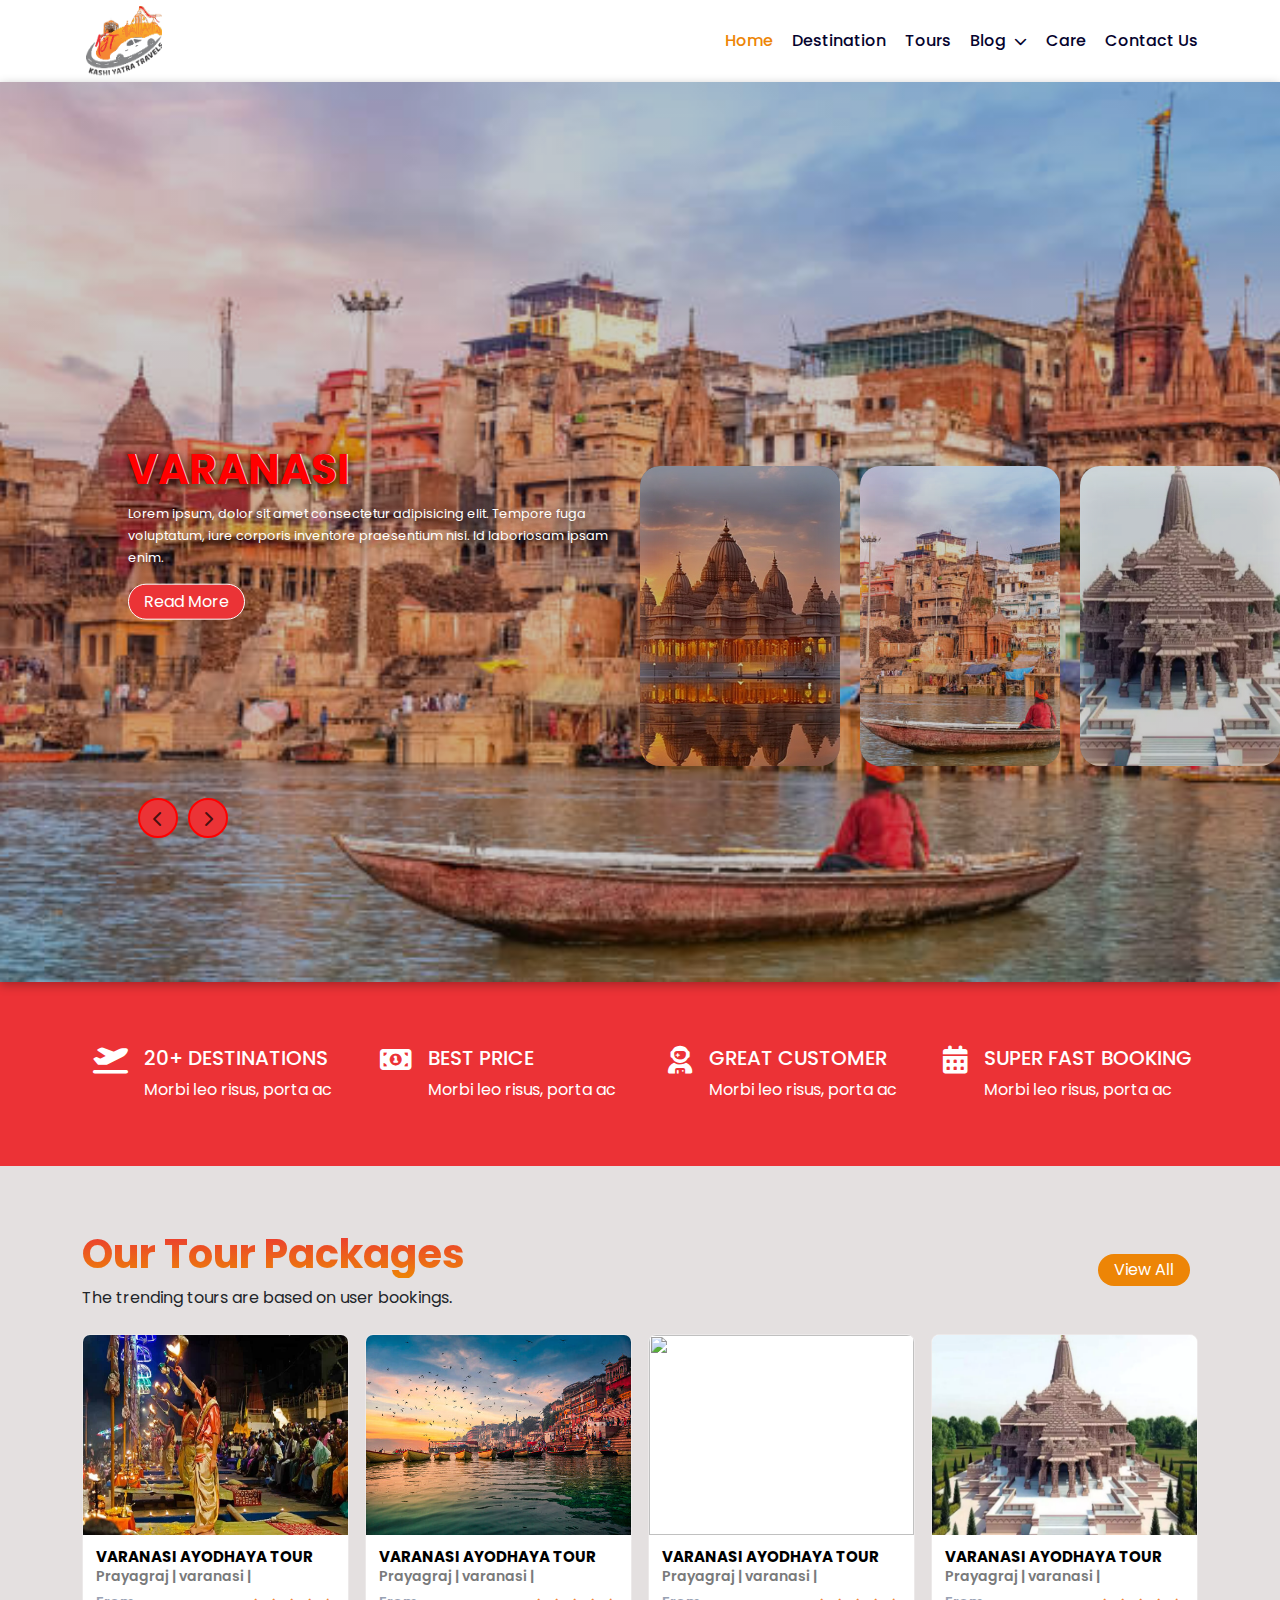
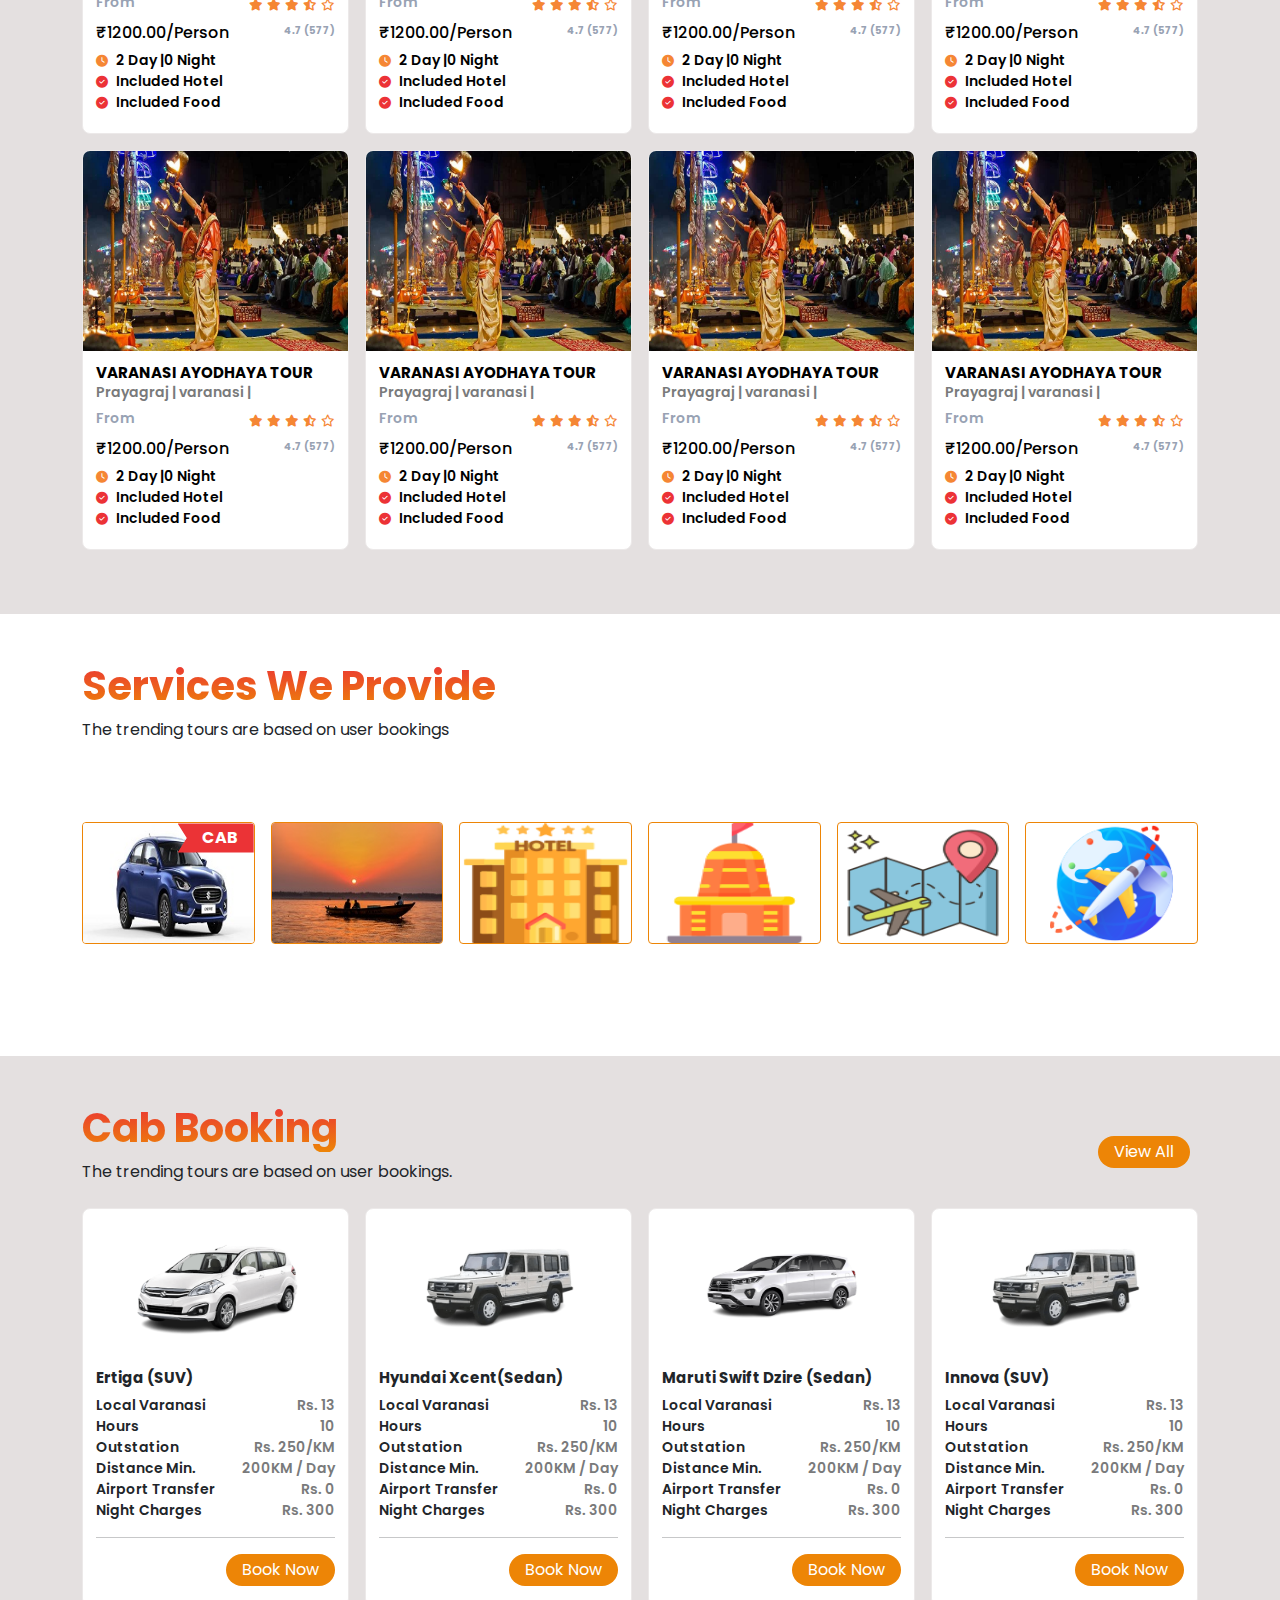
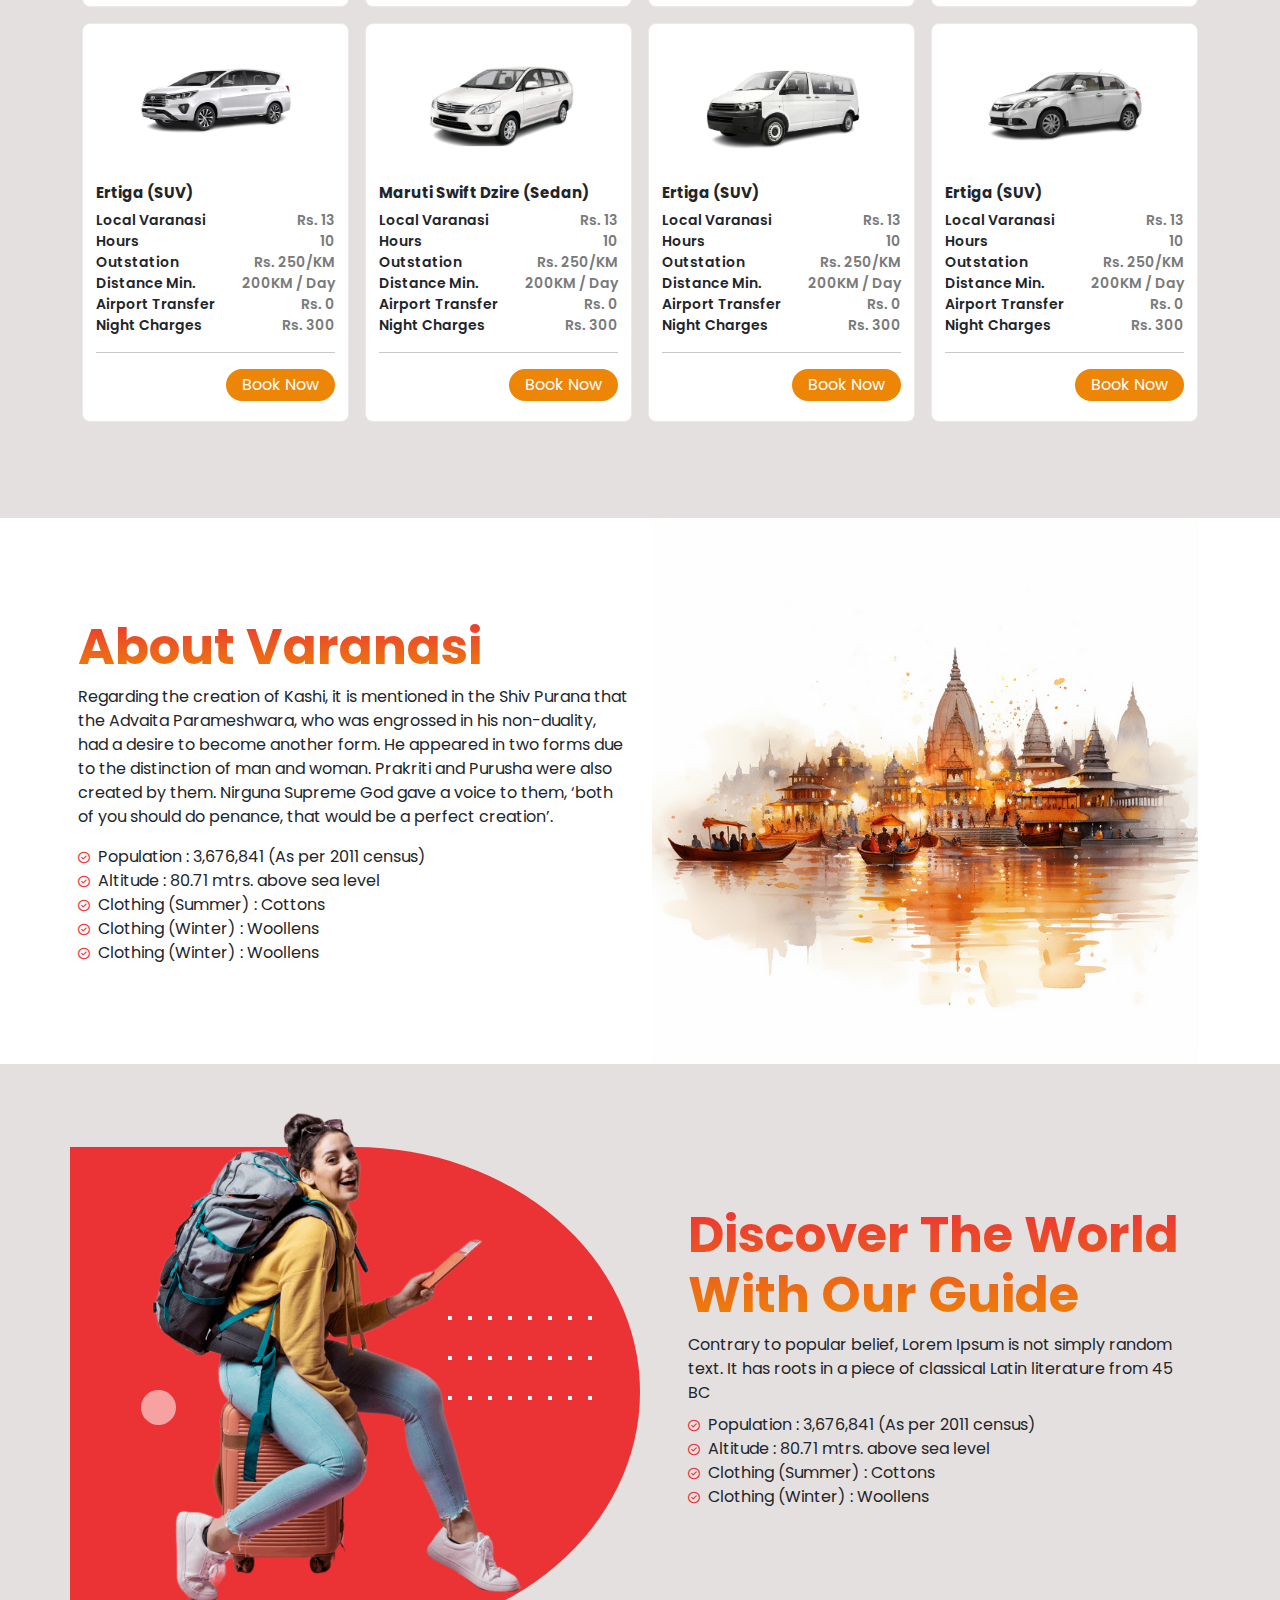
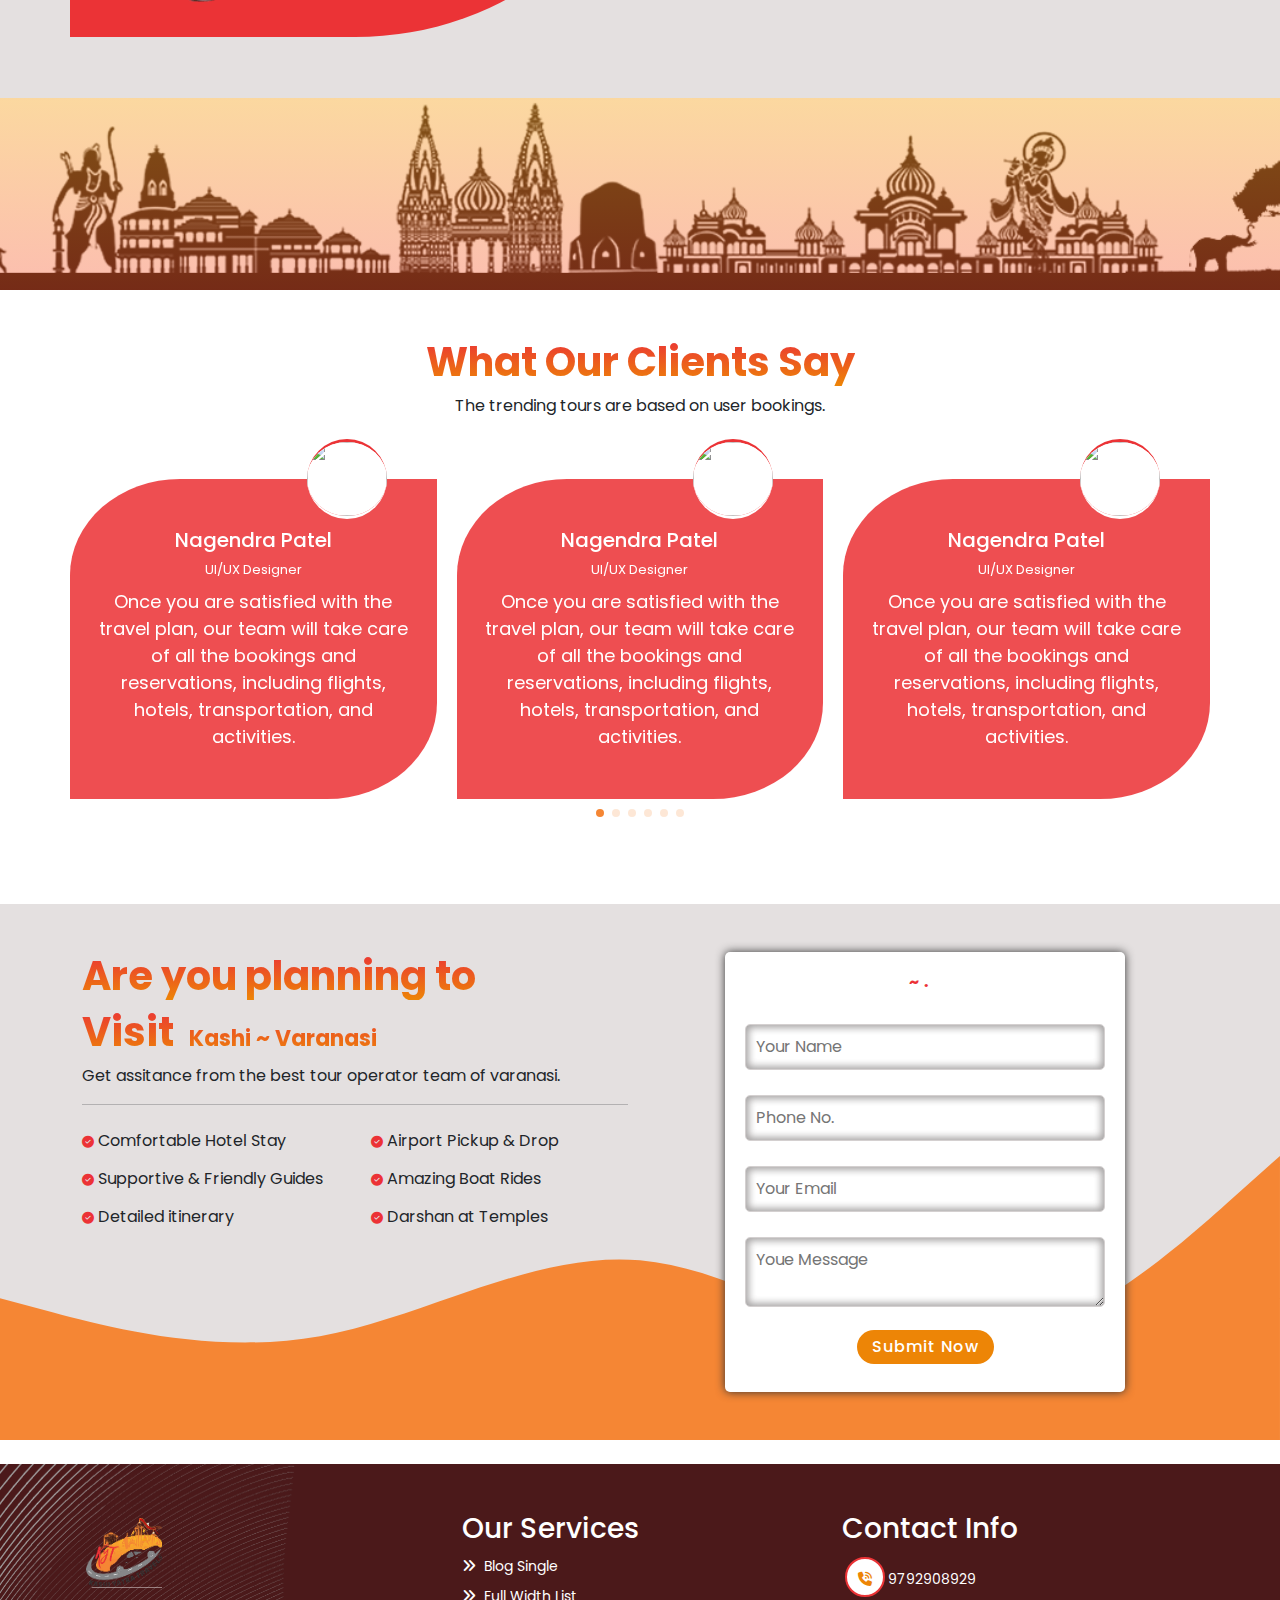
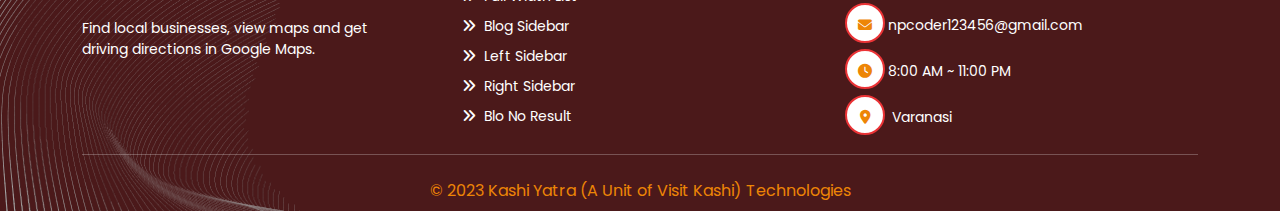
==== commit 08f6a36b: "update" ====
--- a/index.html
+++ b/index.html
@@ -26,9 +26,11 @@
          d-flex justify-content-between align-items-center"
       >
         <div class="logo_div d-flex align-items-center">
-          <div class="logo">
-            <img src="./assest/image/valogo.png" alt="" loading="lazyca" />
-          </div>
+          <a href="index.html">
+            <div class="logo">
+              <img src="./assest/image/valogo.png" alt="" loading="lazyca" />
+            </div>
+          </a>
           <h3 class="ms-3">
             <span
               id="mov"
@@ -100,116 +102,75 @@
         </div>
       </div>
     </header>
-
     <!-- carousel -->
-    <div class="carousel">
-      <!-- list item -->
-      <div class="list">
-        <div class="item image1">
-          <!-- <img src="./assest/image/vara.jpg"> -->
-          <div class="content">
-            <div class="author">GiorgioGT</div>
-            <div class="title">DESIGN SLIDER</div>
-            <div class="topic">Varanasi</div>
-            <div class="des">
-              Lorem ipsum dolor sit amet consectetur adipisicing elit. Fugiat,
-              omnis.
-            </div>
-            <div class="buttons">
-              <button>SEE MORE</button>
-              <button>SUBSCRIBE</button>
-            </div>
-          </div>
+    <div class="">
+      <main>
+        <div class="container">
+          <ul class='slider'>
+            <li class='item' style="background-image: linear-gradient(rgba(0,0,0,0.2),rgba(0,0,0,0.2)),url(./assest/image/new.jpg); background-position: center right; ">
+              <div class='content'>
+                <h2 class='title  title1'>Varanasi</h2>
+                <p class='description'> Lorem ipsum, dolor sit amet consectetur
+                  adipisicing elit. Tempore fuga voluptatum, iure corporis inventore
+                  praesentium nisi. Id laboriosam ipsam enim. </p>
+                <button class="Apply_btn">Read More</button>
+              </div>
+            </li>
+            <li class='item' style="background-image: linear-gradient(rgba(0,0,0,0.2),rgba(0,0,0,0.2)),url(./assest/image/varnasi1.jpg); background-position: center center;">
+              <div class='content'>
+                <h2 class='title Varanasi'>Varanasi</h2>
+                <p class='description'> Lorem ipsum, dolor sit amet consectetur
+                  adipisicing elit. Tempore fuga voluptatum, iure corporis inventore
+                  praesentium nisi. Id laboriosam ipsam enim. </p>
+                <button class="Apply_btn">Read More</button>
+              </div>
+            </li>
+            <li class='item' style="background-image: linear-gradient(rgba(0,0,0,0.2),rgba(0,0,0,0.2)),url(./assest/image/aa.jpg); background-position: center center;">
+              <div class='content'>
+                <h2 class='title Kashi'>Kashi</h2>
+                <p class='description'> Lorem ipsum, dolor sit amet consectetur
+                  adipisicing elit. Tempore fuga voluptatum, iure corporis inventore
+                  praesentium nisi. Id laboriosam ipsam enim. </p>
+                <button class="Apply_btn">Read More</button>
+              </div>
+            </li>
+            <li class='item' style="background-image: linear-gradient(rgba(0,0,0,0.2),rgba(0,0,0,0.2)),url(./assest/image/varnasi1.jpg); background-position: center center;">
+              <div class='content'>
+                <h2 class='title Last'>Last Trace Of Us</h2>
+                <p class='description'>
+                  Lorem ipsum, dolor sit amet consectetur adipisicing elit. Tempore fuga voluptatum, iure corporis inventore praesentium nisi. Id laboriosam ipsam enim.
+                </p>
+                <button class="Apply_btn">Read More</button>
+              </div>
+            </li>
+            <li class='item' style="background-image: linear-gradient(rgba(0,0,0,0.2),rgba(0,0,0,0.2)),url(./assest/image/Ayodhya-temple.webp); background-position: center center;">
+              <div class='content'>
+                <h2 class='title Swarved'>Swarved Mahamandir</h2>
+                <p class='description'>
+                  Lorem ipsum, dolor sit amet consectetur adipisicing elit. Tempore fuga voluptatum, iure corporis inventore praesentium nisi. Id laboriosam ipsam enim.
+                </p>
+                <button class="Apply_btn">Read More</button>
+              </div>
+            </li>
+            <li class='item' style="background-image: linear-gradient(rgba(0,0,0,0.2),rgba(0,0,0,0.2)),url(./assest/image/vara.jpg);background-position: center center;">
+              <div class='content'>
+                <h2 class='title Prayagraj'>Prayagraj</h2>
+                <p class='description'> Lorem ipsum, dolor sit amet consectetur
+                  adipisicing elit. Tempore fuga voluptatum, iure corporis inventore
+                  praesentium nisi. Id laboriosam ipsam enim. </p>
+                <button class="Apply_btn">Read More</button>
+              </div>
+            </li>
+          </ul>
+          <nav class='nav'>
+            <ion-icon class='btn prev'><i class="fa-solid fa-chevron-left"></i></ion-icon>
+            <ion-icon class='btn next'><i class="fa-solid fa-chevron-right"></i> </ion-icon>
+          </nav>
         </div>
-        <div class="item image2">
-          <!-- <img src="./assest/image/vara1.jpg"> -->
-          <div class="content">
-            <div class="author">giorgioGT</div>
-            <div class="title">DESIGN SLIDER</div>
-            <div class="topic">Ayodhya</div>
-            <div class="des">
-              Lorem ipsum dolor sit amet consectetur, adipisicing elit. Tempora,
-              cumque.
-            </div>
-            <div class="buttons">
-              <button>SEE MORE</button>
-              <button>SUBSCRIBE</button>
-            </div>
-          </div>
-        </div>
-        <div class="item image3">
-          <!-- <img src="./assest/image/aa.jpg"> -->
-          <div class="content">
-            <div class="author">giorgioGT</div>
-            <div class="title">DESIGN SLIDER</div>
-            <div class="topic">Varanasi</div>
-            <div class="des">
-              Lorem ipsum dolor sit amet consectetur adipisicing elit.
-              Molestiae, delectus.
-            </div>
-            <div class="buttons">
-              <button>SEE MORE</button>
-              <button>SUBSCRIBE</button>
-            </div>
-          </div>
-        </div>
-        <div class="item image4">
-          <!-- <img src="./assest/image/gate.jpg"> -->
-          <div class="content">
-            <div class="author">giorgioGT</div>
-            <div class="title">DESIGN SLIDER</div>
-            <div class="topic">Swarved Mahamandir</div>
-            <div class="des">
-              Lorem ipsum, dolor sit amet consectetur adipisicing elit.
-              Obcaecati, suscipit.
-            </div>
-            <div class="buttons">
-              <button>SEE MORE</button>
-              <button>SUBSCRIBE</button>
-            </div>
-          </div>
-        </div>
-      </div>
-      <!-- list thumnail -->
-      <div class="thumbnail">
-        <div class="item">
-          <img src="./assest/image/gate.jpg" />
-          <div class="content">
-            <div class="title">Name Slider</div>
-            <div class="description">Description</div>
-          </div>
-        </div>
-        <div class="item">
-          <img src="./assest/image/vara.jpg" />
-          <div class="content">
-            <div class="title">Name Slider</div>
-            <div class="description">Description</div>
-          </div>
-        </div>
-        <div class="item">
-          <img src="./assest/image/vara1.jpg" />
-          <div class="content">
-            <div class="title">Name Slider</div>
-            <div class="description">Description</div>
-          </div>
-        </div>
-        <div class="item">
-          <img src="./assest/image/aa.jpg" />
-          <div class="content">
-            <div class="title">Name Slider</div>
-            <div class="description">Description</div>
-          </div>
-        </div>
-      </div>
-      <!-- next prev -->
-
-      <div class="arrows">
-        <button id="prev"><i class="fa-solid fa-chevron-left"></i></button>
-        <button id="next"> <i class="fa-solid fa-chevron-right right "></i></button>
-      </div>
-      <!-- time running -->
-      <div class="time"></div>
+      </main>
     </div>
+    
+    
     <section>
       <div class="about">
         <div class="container py-5">
@@ -301,12 +262,11 @@
     <section class="Packages_bg py-3">
       <div class="container py-5">
         <div class="row">
-          <div class="col-sm-6 heading">
-            <h1 class="transprant">Our Tour Packages</h1>
-            <p>The trending tours are based on user bookings.</p>
-          </div>
-          <div class="col-sm-6 d-flex justify-content-end">
-            <div class="buttons me-2">
+          <div class="col-12 d-flex flex-wrap justify-content-between align-items-center heading">
+            <div><h1 class="transprant">Our Tour Packages</h1>
+              <p>The trending tours are based on user bookings.</p>
+            </div>
+            <div class="buttons mt-sm-0 mt-3 me-2">
               <button
                 class="p-1 px-3"
                 style="border-radius: 30px; letter-spacing: 0; color: #fff"
@@ -326,7 +286,7 @@
                 style="text-decoration: none !important; color: initial"
               >
                 <div class="tour_Package_image">
-                  <img src="./assest/image/tour.jpg" alt="" loading="lazyca" />
+                  <img src="./assest/image/tour.jpg" alt="" />
                 </div>
                 <div class="detail_wrapper">
                   <div class="prise_text">
@@ -390,7 +350,7 @@
                 style="text-decoration: none !important; color: initial"
               >
                 <div class="tour_Package_image">
-                  <img src="./assest/image/new.jpg" alt="" loading="lazyca" />
+                  <img src="./assest/image/new.jpg" alt=""  />
                 </div>
                 <div class="detail_wrapper">
                   <div class="prise_text">
@@ -453,7 +413,7 @@
                 style="text-decoration: none !important; color: initial"
               >
               <div class="tour_Package_image">
-                <img src="./assest/image/vara1.jpg" alt="" loading="lazyca" />
+                <img src="./assest/image/vara1.jpg" alt=""  />
               </div>
               <div class="detail_wrapper">
                 <div class="prise_text">
@@ -517,7 +477,7 @@
                   <img
                     src="./assest/image/Ayodhya-temple.webp"
                     alt=""
-                    loading="lazyca"
+                    
                   />
                 </div>
                 <div class="detail_wrapper">
@@ -579,7 +539,7 @@
             <div class="tour_Packages">
               <a href="Detail.html" style="text-decoration: none; color: initial;">
                 <div class="tour_Package_image">
-                  <img src="./assest/image/tour.jpg" alt="" loading="lazyca" />
+                  <img src="./assest/image/tour.jpg" alt=""  />
                 </div>
                 <div class="detail_wrapper">
                   <div class="prise_text">
@@ -640,7 +600,7 @@
             <div class="tour_Packages">
               <a href="Detail.html" style="text-decoration: none; color: initial;">
                 <div class="tour_Package_image">
-                  <img src="./assest/image/tour.jpg" alt="" loading="lazyca" />
+                  <img src="./assest/image/tour.jpg" alt=""  />
                 </div>
                 <div class="detail_wrapper">
                   <div class="prise_text">
@@ -701,7 +661,7 @@
             <div class="tour_Packages">
               <a href="Detail.html" style="text-decoration: none; color: initial;">
                 <div class="tour_Package_image">
-                  <img src="./assest/image/tour.jpg" alt="" loading="lazyca" />
+                  <img src="./assest/image/tour.jpg" alt=""  />
                 </div>
                 <div class="detail_wrapper">
                   <div class="prise_text">
@@ -762,7 +722,7 @@
             <div class="tour_Packages">
               <a href="Detail.html" style="text-decoration: none; color: initial;">
                 <div class="tour_Package_image">
-                  <img src="./assest/image/tour.jpg" alt="" loading="lazyca" />
+                  <img src="./assest/image/tour.jpg" alt=""  />
                 </div>
                 <div class="detail_wrapper">
                   <div class="prise_text">
@@ -836,7 +796,7 @@
           >
             <div class="Service_wrapper active">
               <div class="Service_image">
-                <img src="./assest/image/car.jpg" alt="" loading="lazyca" />
+                <img src="./assest/image/car.jpg" alt=""  />
               </div>
               <div class="service_text">
                 <h6 class="p-0 m-0 ms-2">CAB</h6>
@@ -851,7 +811,7 @@
                 <img
                   src="./assest/image/morning-boat-ride.jpg"
                   alt=""
-                  loading="lazyca"
+                  
                 />
               </div>
               <div class="service_text boat">
@@ -867,7 +827,7 @@
                 <img
                   src="./assest/image/varanasi-hotels.png"
                   alt=""
-                  loading="lazyca"
+                  
                 />
               </div>
               <div class="service_text Hotel">
@@ -883,7 +843,7 @@
                 <img
                   src="./assest/image/varanasi-temple-darshan.png"
                   alt=""
-                  loading="lazyca"
+                  
                 />
               </div>
               <div class="service_text darshan">
@@ -899,7 +859,7 @@
                 <img
                   src="./assest/image/travel-itinerary.png"
                   alt=""
-                  loading="lazyca"
+                  
                 />
               </div>
               <div class="service_text darshan1">
@@ -915,7 +875,7 @@
                 <img
                   src="./assest/image/airplane.png"
                   alt=""
-                  loading="lazyca"
+                  
                 />
               </div>
               <div class="service_text air">
@@ -926,23 +886,23 @@
         </div>
       </div>
     </section>
-    <section class="Packages_bg mt-3 py-3">
+    <section class="Packages_bg mt-3">
       <div class="container py-5">
         <div class="row">
-          <div class="col-sm-6">
-            <div class="heading">
+          <div class="col-12 ">
+            <div class="heading d-flex flex-wrap justify-content-between align-items-center">
+             <div>
               <h1 class="transprant">Cab Booking</h1>
               <p>The trending tours are based on user bookings.</p>
-            </div>
-          </div>
-          <div class="col-sm-6 d-flex justify-content-end">
-            <div class="buttons me-2">
-              <button
-                class="p-1 px-3"
-                style="border-radius: 30px; letter-spacing: 0; color: #fff"
-              >
-                View All
-              </button>
+             </div>
+              <div class="buttons mt-sm-1-0 mt-3 me-2">
+                <button
+                  class="p-1 px-3"
+                  style="border-radius: 30px; letter-spacing: 0; color: #fff"
+                >
+                  View All
+                </button>
+              </div>
             </div>
           </div>
         </div>
@@ -955,7 +915,7 @@
                 <img
                   src="./assest/image/Ertiga-Taxi-in-Varanasi.png"
                   alt=""
-                  loading="lazyca"
+                  
                 />
               </div>
               <div class="detail_wrapper" style="margin-top: 0; padding-top: 0">
@@ -963,37 +923,169 @@
                   <h5>Ertiga (SUV)</h5>
                 </div>
                 <div class="mt-2 d-flex justify-content-between">
-                  <h6 class="m-0">Local Varanasi</h6>
+                  <p class="m-0">Local Varanasi</p>
                   <div class="prise_text">
                     <p class="text_style">Rs. 13</p>
                   </div>
                 </div>
                 <div class="d-flex justify-content-between">
-                  <h6 class="m-0">Hours</h6>
+                  <p class="m-0">Hours</p>
                   <div class="prise_text">
                     <p class="text_style">10</p>
                   </div>
                 </div>
                 <div class="d-flex justify-content-between">
-                  <h6 class="m-0">Outstation</h6>
+                  <p class="m-0">Outstation</p>
                   <div class="prise_text">
                     <p class="text_style">Rs. 250/KM</p>
                   </div>
                 </div>
                 <div class="d-flex justify-content-between">
-                  <h6 class="m-0">Distance Min.</h6>
+                  <p class="m-0">Distance Min.</p>
                   <div class="prise_text">
                     <p class="text_style">200KM / Day</p>
                   </div>
                 </div>
                 <div class="d-flex justify-content-between">
-                  <h6 class="m-0">Airport Transfer</h6>
+                  <p class="m-0">Airport Transfer</p>
                   <div class="prise_text">
                     <p class="text_style">Rs. 0</p>
                   </div>
                 </div>
                 <div class="d-flex justify-content-between">
-                  <h6 class="m-0">Night Charges</h6>
+                  <p class="m-0">Night Charges</p>
+                  <div class="prise_text">
+                    <p class="text_style">Rs. 300</p>
+                  </div>
+                </div>
+                <hr />
+                <div
+                  class="buttons d-flex justify-content-end align-items-center"
+                  style="margin-top: 13px"
+                >
+                  <button
+                    class="p-1 px-3"
+                    style="border-radius: 30px; letter-spacing: 0; color: #fff"
+                  >
+                    Book Now
+                  </button>
+                </div>
+              </div>
+            </div>
+          </div>
+          <div
+            class="col-md-6 col-lg-3 d-flex justify-content-center align-items-center"
+          >
+            <div class="tour_Packages">
+              <div class="tour_Package_image car_image">
+                <img
+                  src="./assest/image/Force-cruiser-taxi-cab-in-varanasi.png"
+                  alt=""
+                  
+                />
+              </div>
+              <div class="detail_wrapper" style="margin-top: 0; padding-top: 0">
+                <div class="prise_text">
+                  <h5>Hyundai Xcent(Sedan)</h5>
+                </div>
+                <div class="mt-2 d-flex justify-content-between">
+                  <p class="m-0">Local Varanasi</p>
+                  <div class="prise_text">
+                    <p class="text_style">Rs. 13</p>
+                  </div>
+                </div>
+                <div class="d-flex justify-content-between">
+                  <p class="m-0">Hours</p>
+                  <div class="prise_text">
+                    <p class="text_style">10</p>
+                  </div>
+                </div>
+                <div class="d-flex justify-content-between">
+                  <p class="m-0">Outstation</p>
+                  <div class="prise_text">
+                    <p class="text_style">Rs. 250/KM</p>
+                  </div>
+                </div>
+                <div class="d-flex justify-content-between">
+                  <p class="m-0">Distance Min.</p>
+                  <div class="prise_text">
+                    <p class="text_style">200KM / Day</p>
+                  </div>
+                </div>
+                <div class="d-flex justify-content-between">
+                  <p class="m-0">Airport Transfer</p>
+                  <div class="prise_text">
+                    <p class="text_style">Rs. 0</p>
+                  </div>
+                </div>
+                <div class="d-flex justify-content-between">
+                  <p class="m-0">Night Charges</p>
+                  <div class="prise_text">
+                    <p class="text_style">Rs. 300</p>
+                  </div>
+                </div>
+                <hr />
+                <div
+                  class="buttons d-flex justify-content-end align-items-center"
+                  style="margin-top: 13px"
+                >
+                  <button
+                    class="p-1 px-3"
+                    style="border-radius: 30px; letter-spacing: 0; color: #fff"
+                  >
+                    Book Now
+                  </button>
+                </div>
+              </div>
+            </div>
+          </div>
+          <div
+            class="col-md-6 col-lg-3 d-flex justify-content-center align-items-center"
+          >
+            <div class="tour_Packages">
+              <div class="tour_Package_image car_image">
+                <img
+                  src="./assest/image/innova-crysta-taxi-cab-in-varanasi.png"
+                  alt=""
+                  loading="lazyca"
+                />
+              </div>
+              <div class="detail_wrapper" style="margin-top: 0; padding-top: 0">
+                <div class="prise_text">
+                  <h5>Maruti Swift Dzire (Sedan)</h5>
+                </div>
+                <div class="mt-2 d-flex justify-content-between">
+                  <p class="m-0">Local Varanasi</p>
+                  <div class="prise_text">
+                    <p class="text_style">Rs. 13</p>
+                  </div>
+                </div>
+                <div class="d-flex justify-content-between">
+                  <p class="m-0">Hours</p>
+                  <div class="prise_text">
+                    <p class="text_style">10</p>
+                  </div>
+                </div>
+                <div class="d-flex justify-content-between">
+                  <p class="m-0">Outstation</p>
+                  <div class="prise_text">
+                    <p class="text_style">Rs. 250/KM</p>
+                  </div>
+                </div>
+                <div class="d-flex justify-content-between">
+                  <p class="m-0">Distance Min.</p>
+                  <div class="prise_text">
+                    <p class="text_style">200KM / Day</p>
+                  </div>
+                </div>
+                <div class="d-flex justify-content-between">
+                  <p class="m-0">Airport Transfer</p>
+                  <div class="prise_text">
+                    <p class="text_style">Rs. 0</p>
+                  </div>
+                </div>
+                <div class="d-flex justify-content-between">
+                  <p class="m-0">Night Charges</p>
                   <div class="prise_text">
                     <p class="text_style">Rs. 300</p>
                   </div>
@@ -1026,40 +1118,40 @@
               </div>
               <div class="detail_wrapper" style="margin-top: 0; padding-top: 0">
                 <div class="prise_text">
-                  <h5>Hyundai Xcent(Sedan)</h5>
+                  <h5>Innova (SUV)</h5>
                 </div>
                 <div class="mt-2 d-flex justify-content-between">
-                  <h6 class="m-0">Local Varanasi</h6>
+                  <p class="m-0">Local Varanasi</p>
                   <div class="prise_text">
                     <p class="text_style">Rs. 13</p>
                   </div>
                 </div>
                 <div class="d-flex justify-content-between">
-                  <h6 class="m-0">Hours</h6>
+                  <p class="m-0">Hours</p>
                   <div class="prise_text">
                     <p class="text_style">10</p>
                   </div>
                 </div>
                 <div class="d-flex justify-content-between">
-                  <h6 class="m-0">Outstation</h6>
+                  <p class="m-0">Outstation</p>
                   <div class="prise_text">
                     <p class="text_style">Rs. 250/KM</p>
                   </div>
                 </div>
                 <div class="d-flex justify-content-between">
-                  <h6 class="m-0">Distance Min.</h6>
+                  <p class="m-0">Distance Min.</p>
                   <div class="prise_text">
                     <p class="text_style">200KM / Day</p>
                   </div>
                 </div>
                 <div class="d-flex justify-content-between">
-                  <h6 class="m-0">Airport Transfer</h6>
+                  <p class="m-0">Airport Transfer</p>
                   <div class="prise_text">
                     <p class="text_style">Rs. 0</p>
                   </div>
                 </div>
                 <div class="d-flex justify-content-between">
-                  <h6 class="m-0">Night Charges</h6>
+                  <p class="m-0">Night Charges</p>
                   <div class="prise_text">
                     <p class="text_style">Rs. 300</p>
                   </div>
@@ -1092,172 +1184,40 @@
               </div>
               <div class="detail_wrapper" style="margin-top: 0; padding-top: 0">
                 <div class="prise_text">
-                  <h5>Maruti Swift Dzire (Sedan)</h5>
+                  <h5>Ertiga (SUV)</h5>
                 </div>
                 <div class="mt-2 d-flex justify-content-between">
-                  <h6 class="m-0">Local Varanasi</h6>
+                  <p class="m-0">Local Varanasi</p>
                   <div class="prise_text">
                     <p class="text_style">Rs. 13</p>
                   </div>
                 </div>
                 <div class="d-flex justify-content-between">
-                  <h6 class="m-0">Hours</h6>
+                  <p class="m-0">Hours</p>
                   <div class="prise_text">
                     <p class="text_style">10</p>
                   </div>
                 </div>
                 <div class="d-flex justify-content-between">
-                  <h6 class="m-0">Outstation</h6>
+                  <p class="m-0">Outstation</p>
                   <div class="prise_text">
                     <p class="text_style">Rs. 250/KM</p>
                   </div>
                 </div>
                 <div class="d-flex justify-content-between">
-                  <h6 class="m-0">Distance Min.</h6>
+                  <p class="m-0">Distance Min.</p>
                   <div class="prise_text">
                     <p class="text_style">200KM / Day</p>
                   </div>
                 </div>
                 <div class="d-flex justify-content-between">
-                  <h6 class="m-0">Airport Transfer</h6>
+                  <p class="m-0">Airport Transfer</p>
                   <div class="prise_text">
                     <p class="text_style">Rs. 0</p>
                   </div>
                 </div>
                 <div class="d-flex justify-content-between">
-                  <h6 class="m-0">Night Charges</h6>
-                  <div class="prise_text">
-                    <p class="text_style">Rs. 300</p>
-                  </div>
-                </div>
-                <hr />
-                <div
-                  class="buttons d-flex justify-content-end align-items-center"
-                  style="margin-top: 13px"
-                >
-                  <button
-                    class="p-1 px-3"
-                    style="border-radius: 30px; letter-spacing: 0; color: #fff"
-                  >
-                    Book Now
-                  </button>
-                </div>
-              </div>
-            </div>
-          </div>
-          <div
-            class="col-md-6 col-lg-3 d-flex justify-content-center align-items-center"
-          >
-            <div class="tour_Packages">
-              <div class="tour_Package_image car_image">
-                <img
-                  src="./assest/image/Force-cruiser-taxi-cab-in-varanasi.png"
-                  alt=""
-                  loading="lazyca"
-                />
-              </div>
-              <div class="detail_wrapper" style="margin-top: 0; padding-top: 0">
-                <div class="prise_text">
-                  <h5>Innova (SUV)</h5>
-                </div>
-                <div class="mt-2 d-flex justify-content-between">
-                  <h6 class="m-0">Local Varanasi</h6>
-                  <div class="prise_text">
-                    <p class="text_style">Rs. 13</p>
-                  </div>
-                </div>
-                <div class="d-flex justify-content-between">
-                  <h6 class="m-0">Hours</h6>
-                  <div class="prise_text">
-                    <p class="text_style">10</p>
-                  </div>
-                </div>
-                <div class="d-flex justify-content-between">
-                  <h6 class="m-0">Outstation</h6>
-                  <div class="prise_text">
-                    <p class="text_style">Rs. 250/KM</p>
-                  </div>
-                </div>
-                <div class="d-flex justify-content-between">
-                  <h6 class="m-0">Distance Min.</h6>
-                  <div class="prise_text">
-                    <p class="text_style">200KM / Day</p>
-                  </div>
-                </div>
-                <div class="d-flex justify-content-between">
-                  <h6 class="m-0">Airport Transfer</h6>
-                  <div class="prise_text">
-                    <p class="text_style">Rs. 0</p>
-                  </div>
-                </div>
-                <div class="d-flex justify-content-between">
-                  <h6 class="m-0">Night Charges</h6>
-                  <div class="prise_text">
-                    <p class="text_style">Rs. 300</p>
-                  </div>
-                </div>
-                <hr />
-                <div
-                  class="buttons d-flex justify-content-end align-items-center"
-                  style="margin-top: 13px"
-                >
-                  <button
-                    class="p-1 px-3"
-                    style="border-radius: 30px; letter-spacing: 0; color: #fff"
-                  >
-                    Book Now
-                  </button>
-                </div>
-              </div>
-            </div>
-          </div>
-          <div
-            class="col-md-6 col-lg-3 d-flex justify-content-center align-items-center"
-          >
-            <div class="tour_Packages">
-              <div class="tour_Package_image car_image">
-                <img
-                  src="./assest/image/innova-crysta-taxi-cab-in-varanasi.png"
-                  alt=""
-                  loading="lazyca"
-                />
-              </div>
-              <div class="detail_wrapper" style="margin-top: 0; padding-top: 0">
-                <div class="prise_text">
-                  <h5>Ertiga (SUV)</h5>
-                </div>
-                <div class="mt-2 d-flex justify-content-between">
-                  <h6 class="m-0">Local Varanasi</h6>
-                  <div class="prise_text">
-                    <p class="text_style">Rs. 13</p>
-                  </div>
-                </div>
-                <div class="d-flex justify-content-between">
-                  <h6 class="m-0">Hours</h6>
-                  <div class="prise_text">
-                    <p class="text_style">10</p>
-                  </div>
-                </div>
-                <div class="d-flex justify-content-between">
-                  <h6 class="m-0">Outstation</h6>
-                  <div class="prise_text">
-                    <p class="text_style">Rs. 250/KM</p>
-                  </div>
-                </div>
-                <div class="d-flex justify-content-between">
-                  <h6 class="m-0">Distance Min.</h6>
-                  <div class="prise_text">
-                    <p class="text_style">200KM / Day</p>
-                  </div>
-                </div>
-                <div class="d-flex justify-content-between">
-                  <h6 class="m-0">Airport Transfer</h6>
-                  <div class="prise_text">
-                    <p class="text_style">Rs. 0</p>
-                  </div>
-                </div>
-                <div class="d-flex justify-content-between">
-                  <h6 class="m-0">Night Charges</h6>
+                  <p class="m-0">Night Charges</p>
                   <div class="prise_text">
                     <p class="text_style">Rs. 300</p>
                   </div>
@@ -1293,37 +1253,37 @@
                   <h5>Maruti Swift Dzire (Sedan)</h5>
                 </div>
                 <div class="mt-2 d-flex justify-content-between">
-                  <h6 class="m-0">Local Varanasi</h6>
+                  <p class="m-0">Local Varanasi</p>
                   <div class="prise_text">
                     <p class="text_style">Rs. 13</p>
                   </div>
                 </div>
                 <div class="d-flex justify-content-between">
-                  <h6 class="m-0">Hours</h6>
+                  <p class="m-0">Hours</p>
                   <div class="prise_text">
                     <p class="text_style">10</p>
                   </div>
                 </div>
                 <div class="d-flex justify-content-between">
-                  <h6 class="m-0">Outstation</h6>
+                  <p class="m-0">Outstation</p>
                   <div class="prise_text">
                     <p class="text_style">Rs. 250/KM</p>
                   </div>
                 </div>
                 <div class="d-flex justify-content-between">
-                  <h6 class="m-0">Distance Min.</h6>
+                  <p class="m-0">Distance Min.</p>
                   <div class="prise_text">
                     <p class="text_style">200KM / Day</p>
                   </div>
                 </div>
                 <div class="d-flex justify-content-between">
-                  <h6 class="m-0">Airport Transfer</h6>
+                  <p class="m-0">Airport Transfer</p>
                   <div class="prise_text">
                     <p class="text_style">Rs. 0</p>
                   </div>
                 </div>
                 <div class="d-flex justify-content-between">
-                  <h6 class="m-0">Night Charges</h6>
+                  <p class="m-0">Night Charges</p>
                   <div class="prise_text">
                     <p class="text_style">Rs. 300</p>
                   </div>
@@ -1359,37 +1319,37 @@
                   <h5>Ertiga (SUV)</h5>
                 </div>
                 <div class="mt-2 d-flex justify-content-between">
-                  <h6 class="m-0">Local Varanasi</h6>
+                  <p class="m-0">Local Varanasi</p>
                   <div class="prise_text">
                     <p class="text_style">Rs. 13</p>
                   </div>
                 </div>
                 <div class="d-flex justify-content-between">
-                  <h6 class="m-0">Hours</h6>
+                  <p class="m-0">Hours</p>
                   <div class="prise_text">
                     <p class="text_style">10</p>
                   </div>
                 </div>
                 <div class="d-flex justify-content-between">
-                  <h6 class="m-0">Outstation</h6>
+                  <p class="m-0">Outstation</p>
                   <div class="prise_text">
                     <p class="text_style">Rs. 250/KM</p>
                   </div>
                 </div>
                 <div class="d-flex justify-content-between">
-                  <h6 class="m-0">Distance Min.</h6>
+                  <p class="m-0">Distance Min.</p>
                   <div class="prise_text">
                     <p class="text_style">200KM / Day</p>
                   </div>
                 </div>
                 <div class="d-flex justify-content-between">
-                  <h6 class="m-0">Airport Transfer</h6>
+                  <p class="m-0">Airport Transfer</p>
                   <div class="prise_text">
                     <p class="text_style">Rs. 0</p>
                   </div>
                 </div>
                 <div class="d-flex justify-content-between">
-                  <h6 class="m-0">Night Charges</h6>
+                  <p class="m-0">Night Charges</p>
                   <div class="prise_text">
                     <p class="text_style">Rs. 300</p>
                   </div>
@@ -1425,37 +1385,37 @@
                   <h5>Ertiga (SUV)</h5>
                 </div>
                 <div class="mt-2 d-flex justify-content-between">
-                  <h6 class="m-0">Local Varanasi</h6>
+                  <p class="m-0">Local Varanasi</p>
                   <div class="prise_text">
                     <p class="text_style">Rs. 13</p>
                   </div>
                 </div>
                 <div class="d-flex justify-content-between">
-                  <h6 class="m-0">Hours</h6>
+                  <p class="m-0">Hours</p>
                   <div class="prise_text">
                     <p class="text_style">10</p>
                   </div>
                 </div>
                 <div class="d-flex justify-content-between">
-                  <h6 class="m-0">Outstation</h6>
+                  <p class="m-0">Outstation</p>
                   <div class="prise_text">
                     <p class="text_style">Rs. 250/KM</p>
                   </div>
                 </div>
                 <div class="d-flex justify-content-between">
-                  <h6 class="m-0">Distance Min.</h6>
+                  <p class="m-0">Distance Min.</p>
                   <div class="prise_text">
                     <p class="text_style">200KM / Day</p>
                   </div>
                 </div>
                 <div class="d-flex justify-content-between">
-                  <h6 class="m-0">Airport Transfer</h6>
+                  <p class="m-0">Airport Transfer</p>
                   <div class="prise_text">
                     <p class="text_style">Rs. 0</p>
                   </div>
                 </div>
                 <div class="d-flex justify-content-between">
-                  <h6 class="m-0">Night Charges</h6>
+                  <p class="m-0">Night Charges</p>
                   <div class="prise_text">
                     <p class="text_style">Rs. 300</p>
                   </div>
@@ -1494,7 +1454,7 @@
               voice to them, ‘both of you should do penance, that would be a
               perfect creation’.
             </p>
-            <ul class="Altitude_li">
+            <ul class="Altitude_li mt-3" style="list-style: none; padding: 0; margin: 0;">
               <li>
                 <i
                   class="fa-regular fa-circle-check me-2"
@@ -1596,7 +1556,7 @@
               Contrary to popular belief, Lorem Ipsum is not simply random text.
               It has roots in a piece of classical Latin literature from 45 BC
             </p>
-            <ul class="Altitude_li">
+            <ul class="Altitude_li mt-2">
               <li>
                 <i
                   class="fa-regular fa-circle-check me-2"
@@ -1933,9 +1893,11 @@
       <div class="container">
         <div class="row g-4">
           <div class="col-md-6 col-lg-4 pe-5">
-            <div class="logo">
-              <img src="./assest/image/valogo.png" alt="" loading="lazyca" />
-            </div>
+            <a href="index.html">
+              <div class="logo">
+                <img src="./assest/image/valogo.png" alt="" loading="lazyca" />
+              </div>
+            </a>
             <p class="mt-4" style="font-size: 14px;">
               Find local businesses, view maps and get driving directions in
               Google Maps.
@@ -2011,7 +1973,7 @@
         </div>
       </div>
     </footer>
-    <!-- <div class="loader">
+    <div class="loader">
       <div class="spinner">
         <div class="react1"></div>
         <div class="react2"></div>
@@ -2019,7 +1981,7 @@
         <div class="react4"></div>
         <div class="react5"></div>
       </div>
-    </div> -->
+    </div>
 
     <!-- app js -->
     <script src="./assest/js/app.js"></script>
--- a/assest/css/style.css
+++ b/assest/css/style.css
@@ -12,7 +12,8 @@
   padding: 0;
   margin: 0;
 }
-.sticky{
+
+.sticky {
   position: fixed;
   top: 0;
   left: 0;
@@ -27,7 +28,7 @@
     opacity: 0;
   }
   to {
-   opacity: 1;
+    opacity: 1;
   }
 }
 .Header_bg_color {
@@ -66,7 +67,7 @@
   text-decoration: none;
   font-weight: 500;
   transition: all 0.4s ease-in-out;
-  padding-bottom: 20px;
+  padding-bottom: 28px;
 }
 nav ul li a.active,
 nav ul li a:hover {
@@ -85,7 +86,7 @@
 }
 .sub_link {
   position: absolute;
-  top: 140%;
+  top: 235%;
   padding: 20px;
   width: 300px;
   height: auto;
@@ -99,14 +100,23 @@
   overflow: hidden;
   z-index: 99;
 }
+.sub_menu:hover .sub_link {
+  transform: translateY(0px);
+  visibility: visible;
+  opacity: 1;
+}
+.sub_menu:hover .fa-chevron-down{
+  transform: rotateX(180deg);
+}
 .sub_link li {
   display: flex;
+  margin-bottom: 3px;
 }
 .sub_link li a {
   padding: 3.5px;
   font-size: 14px;
 }
-.sub_link .fa-chevron-right{
+.sub_link .fa-chevron-right {
   transform: translateX(-35px);
   font-size: 13px;
   transition: all 0.2s ease-in-out;
@@ -147,355 +157,7 @@
 .ham.transform span:nth-child(3) {
   transform: rotate(315deg);
 }
-/* carousel */
-.carousel {
-  height: 100vh;
-  width: 100%;
-  overflow: hidden;
-  position: relative;
-}
-.sub_menu:hover .fa-chevron-down {
-  transform: rotate(180deg);
-}
-.sub_menu:hover .sub_link {
-  transform: translateY(0px);
-  visibility: visible;
-  opacity: 1;
-}
-.carousel .list .item {
-  width: 100%;
-  height: 100%;
-  position: absolute;
-  inset: 0 0 0 0;
-}
-.image1,
-.image2,
-.image3,
-
-.image4 {
-  background-image: linear-gradient(rgba(0, 0, 0, 0.5), rgba(0, 0, 0, 0.6)),
-    url(../image/vara.jpg);
-  background-position: center center;
-  background-size: cover;
-  background-repeat: no-repeat;
-}
-.image2 {
-  background-image: linear-gradient(rgba(0, 0, 0, 0.5), rgba(0, 0, 0, 0.6)),
-    url(../image/vara1.jpg);
-}
-.image3 {
-  background-image: linear-gradient(rgba(0, 0, 0, 0.5), rgba(0, 0, 0, 0.6)),
-    url(../image/aa.jpg);
-}
-.image4 {
-  background-image: linear-gradient(rgba(0, 0, 0, 0.5), rgba(0, 0, 0, 0.8)),
-    url(../image/gate.jpg);
-}
-.carousel .list .item img {
-  width: 100%;
-  height: 100%;
-  object-fit: cover;
-}
-.carousel .list .item .content {
-  position: absolute;
-  top: 20%;
-  max-width: 800px;
-  width: 100%;
-  left: 10%;
-  box-sizing: border-box;
-  color: #fff;
-  text-shadow: 0 5px 10px #0004;
-}
-.carousel .list .item .author {
-  font-weight: bold;
-  letter-spacing: 10px;
-}
-.carousel .list .item .title,
-.carousel .list .item .topic {
-  font-size: 3.5em;
-  font-weight: bold;
-  line-height: 1.3em;
-}
-.carousel .list .item .topic {
-  color: #eb3336;
-}
-.buttons {
-  margin-top: 25px;
-}
-.buttons button {
-  background-color: #f58634;
-  letter-spacing: 3px;
-  font-family: Poppins;
-  font-weight: 500;
-  padding: 7px 20px;
-  border: 1px solid #fff;
-  border-radius: 30px;
-}
-
-.buttons button:nth-child(2) {
-  background-color: transparent;
-  border: 1px solid #fff;
-  color: #eee;
-  position: relative;
-  overflow: hidden;
-  transition: all 0.6s ease-in-out;
-}
-.buttons button:nth-child(2)::before {
-  position: absolute;
-  top: 0%;
-  left: 0%;
-  content: "";
-  height: 10px;
-  width: 10px;
-  background-color: #f58634;
-  overflow: hidden;
-  transition: all 0.6s ease-in-out;
-  z-index: -1;
-  border-radius: 50%;
-}
-.buttons button:nth-child(2):hover::before {
-  transform: scale(5);
-  width: 100%;
-  height: 100%;
-}
-.Altitude_li {
-  padding: 0;
-}
-.Altitude_li li {
-  list-style: none;
-  margin-bottom: 10px;
-}
-.Altitude_li span {
-  font-weight: 700;
-}
-
-.thumbnail {
-  position: absolute;
-  bottom: 50px;
-  left: 50%;
-  width: max-content;
-  z-index: 100;
-  display: flex;
-  gap: 25px;
-}
-.thumbnail .item {
-  width: 150px;
-  height: 220px;
-  flex-shrink: 0;
-  position: relative;
-}
-.thumbnail .item img {
-  width: 100%;
-  height: 100%;
-  object-fit: cover;
-  border-radius: 20px;
-}
-.thumbnail .item .content {
-  color: #fff;
-  position: absolute;
-  bottom: 10px;
-  left: 10px;
-  right: 10px;
-}
-.thumbnail .item .content .title {
-  font-weight: 500;
-}
-.thumbnail .item .content .description {
-  font-weight: 300;
-}
-/* arrows */
-.arrows .fa-chevron-right,
-.arrows {
-  position: absolute;
-  top: 80%;
-  left: 10%;
-  z-index: 100;
-  width: 300px;
-  max-width: 30%;
-  display: flex;
-  gap: 10px;
-  align-items: center;
-  z-index: 999;
-}
-
-
-.arrows button {
-  width: 40px;
-  height: 40px;
-  border-radius: 50%;
-  background-color: #f58634;
-  border: none;
-  color: #fff;
-  font-family: monospace;
-  font-weight: bold;
-  position: relative;
-}
-.right{
-  position: absolute;
-  top: 50% !important;
-  left: 50% !important;
-  transform: translate(-50%,-50%) !important;
-}
-.arrows button:hover {
-  background-color: #fff;
-  color: #000;
-}
-
-/* animation */
-.carousel .list .item:nth-child(1) {
-  z-index: 1;
-}
-
-/* animation text in first item */
-
-.carousel .list .item:nth-child(1) .content .author,
-.carousel .list .item:nth-child(1) .content .title,
-.carousel .list .item:nth-child(1) .content .topic,
-.carousel .list .item:nth-child(1) .content .des,
-.carousel .list .item:nth-child(1) .content .buttons {
-  transform: translateY(50px);
-  filter: blur(20px);
-  opacity: 0;
-  animation: showContent 0.5s 1s linear 1 forwards;
-}
-@keyframes showContent {
-  to {
-    transform: translateY(0px);
-    filter: blur(0px);
-    opacity: 1;
-  }
-}
-.carousel .list .item:nth-child(1) .content .title {
-  animation-delay: 1.2s !important;
-}
-.carousel .list .item:nth-child(1) .content .topic {
-  animation-delay: 1.4s !important;
-}
-.carousel .list .item:nth-child(1) .content .des {
-  animation-delay: 1.6s !important;
-}
-.carousel .list .item:nth-child(1) .content .buttons {
-  animation-delay: 1.8s !important;
-}
-/* create animation when next click */
-.carousel.next .list .item:nth-child(1) img {
-  width: 150px;
-  height: 220px;
-  position: absolute;
-  bottom: 50px;
-  left: 50%;
-  border-radius: 30px;
-  animation: showImage 0.5s linear 1 forwards;
-}
-@keyframes showImage {
-  to {
-    bottom: 0;
-    left: 0;
-    width: 100%;
-    height: 100%;
-    border-radius: 0;
-  }
-}
-
-.carousel.next .thumbnail .item:nth-last-child(1) {
-  overflow: hidden;
-  animation: showThumbnail 0.5s linear 1 forwards;
-}
-.carousel.prev .list .item img {
-  z-index: 100;
-}
-@keyframes showThumbnail {
-  from {
-    width: 0;
-    opacity: 0;
-  }
-}
-.carousel.next .thumbnail {
-  animation: effectNext 0.5s linear 1 forwards;
-}
-
-@keyframes effectNext {
-  from {
-    transform: translateX(150px);
-  }
-}
-
-/* running time */
-
-.carousel .time {
-  position: absolute;
-  z-index: 1000;
-  width: 0%;
-  height: 3px;
-  left: 0;
-  top: 0;
-  display: none;
-}
-
-.carousel.next .time,
-.carousel.prev .time {
-  animation: runningTime 0.4s linear 1 forwards;
-}
-@keyframes runningTime {
-  from {
-    width: 100%;
-  }
-  to {
-    width: 0;
-  }
-}
-
-/* prev click */
-
-.carousel.prev .list .item:nth-child(2) {
-  z-index: 2;
-}
-
-.carousel.prev .list .item:nth-child(2) img {
-  animation: outFrame 0.5s linear 1 forwards;
-  position: absolute;
-  bottom: 0;
-  left: 0;
-}
-@keyframes outFrame {
-  to {
-    width: 150px;
-    height: 220px;
-    bottom: 50px;
-    left: 50%;
-    border-radius: 20px;
-  }
-}
-
-.carousel.prev .thumbnail .item:nth-child(1) {
-  overflow: hidden;
-  opacity: 0;
-  animation: showThumbnail 0.5s linear 1 forwards;
-}
-.carousel.next .arrows button,
-.carousel.prev .arrows button {
-  pointer-events: none;
-}
-.carousel.prev .list .item:nth-child(2) .content .author,
-.carousel.prev .list .item:nth-child(2) .content .title,
-.carousel.prev .list .item:nth-child(2) .content .topic,
-.carousel.prev .list .item:nth-child(2) .content .des,
-.carousel.prev .list .item:nth-child(2) .content .buttons {
-  animation: contentOut 1.5s linear 1 forwards !important;
-}
-
-@keyframes contentOut {
-  to {
-    transform: translateY(-150px);
-    filter: blur(20px);
-    opacity: 0;
-  }
-}
-@media screen and (max-width: 678px) {
-  .carousel .list .item .content .title {
-    font-size: 30px;
-  }
-}
+
 .about {
   background: #ec3236;
 }
@@ -546,6 +208,17 @@
   color: #fff;
 } */
 
+.buttons button{
+  background: #ed8506;
+  border: none;
+}
+.sbumit_btn{
+  padding: 5px 15px;
+  border-radius: 30px;
+  font-weight: 500;
+  letter-spacing: 1px;
+  color: #ffffff;
+}
 .heading h1 {
   font-weight: 700;
 }
@@ -631,13 +304,22 @@
   font-size: 15px;
   padding: 0;
   margin: 0;
+}
+.detail_wrapper p{
+  font-size: 14px;
+  font-weight: 600;
+  margin-top: 6px;
+}
+.Altitude_li{
+  padding: 0;
+  margin: 0;
+  list-style: none;
+}
+.prise_text P {
+  padding: 0;
+  margin: 0;
   margin-top: 5px;
-}
-.prise_text P {
-  padding: 0;
-  margin: 0;
-  margin-top: 5px;
-  color: #98a2b3 !important;
+  color: #797a7b !important;
   font-size: 14px;
 }
 .text_style {
@@ -694,7 +376,6 @@
   display: flex !important;
   align-items: center !important;
   justify-content: center !important;
-  
 }
 
 .swiper-slide img {
@@ -702,7 +383,6 @@
   width: 100%;
   height: 100%;
   object-fit: cover;
-  
 }
 
 /* .swiper-button-prev,
@@ -730,13 +410,12 @@
   border-radius: 4px;
   overflow: hidden;
   width: 180px;
-  border: 1px solid #ed8506;  
+  border: 1px solid #ed8506;
 }
 .Service_image {
   height: 120px;
   width: 100%;
   object-fit: contain;
-  
 }
 .Service_image img {
   width: 100%;
@@ -913,7 +592,6 @@
   background: #e4e0e0;
   position: relative;
   z-index: 1;
-  
 }
 .svg_style {
   position: absolute;
@@ -951,16 +629,16 @@
   border-radius: 5px;
   border: none;
   border: 1px solid rgb(212, 208, 208);
-  box-shadow: inset 0 0 10px rgb(169, 167, 167),inset 0 0 10px rgb(154, 151, 151);
+  box-shadow: inset 0 0 10px rgb(169, 167, 167),
+    inset 0 0 10px rgb(154, 151, 151);
 }
 .name textarea:focus,
-.name input:focus{
+.name input:focus {
   outline: none;
 }
 .name textarea:focus::placeholder,
-.name input:focus::placeholder{
+.name input:focus::placeholder {
   color: #eb3336;
-  
 }
 .sbumit_btn:focus,
 .sbumit_btn:hover {
@@ -989,11 +667,11 @@
     transform: translateX(0);
   }
 }
-.footer_bg{
+.footer_bg {
   /* background: #1f1d1d; */
   background: #4b191a;
   color: #ffffff;
-  background-image:url(../image/bg-footer.png);
+  background-image: url(../image/bg-footer.png);
   background-position: center left;
   background-repeat: no-repeat;
   z-index: 99;
@@ -1002,30 +680,30 @@
   padding: 0;
   margin: 0;
 }
-.foote_menu li{
+.foote_menu li {
   list-style: none;
   margin-top: 6px;
 }
-.foote_menu li:hover a{
+.foote_menu li:hover a {
   color: #eb3336;
 }
-.foote_menu li a{
+.foote_menu li a {
   text-decoration: none;
   color: #ffffff;
   font-size: 14px;
 }
-.foote_menu .fa-angles-right{
+.foote_menu .fa-angles-right {
   margin-right: 8px;
   font-size: 14px;
 }
-.socila_icon{
-  padding: 0;
-  margin: 0;
-}
-.socila_icon li{
+.socila_icon {
+  padding: 0;
+  margin: 0;
+}
+.socila_icon li {
   list-style: none;
 }
-.socila_icon li a{
+.socila_icon li a {
   text-decoration: none;
   color: #ffffff;
   font-size: 14px;
@@ -1042,8 +720,13 @@
   background: #ffffff;
   color: #ed8506;
 }
-.detail_bg{
-  background-image:linear-gradient(to right, rgba(0,0,0,0.9) , rgba(227, 24, 24, 0.249)),url(../image/new.jpg);
+.detail_bg {
+  background-image: linear-gradient(
+      to right,
+      rgba(0, 0, 0, 0.9),
+      rgba(227, 24, 24, 0.249)
+    ),
+    url(../image/new.jpg);
   background-position: left center;
   background-repeat: no-repeat;
   background-size: cover;
@@ -1053,7 +736,7 @@
   overflow: hidden;
   z-index: 1;
 }
-.detail_bg::after{
+.detail_bg::after {
   position: absolute;
   content: "";
   left: 0;
@@ -1066,13 +749,13 @@
   animation: move 6s ease-in-out infinite;
 }
 @keyframes move {
-  0%{
+  0% {
     transform: translateX(40px);
   }
-  50%{
+  50% {
     transform: translateX(80px);
   }
-  100%{
+  100% {
     transform: translateX(40px);
   }
 }
@@ -1082,71 +765,68 @@
   -webkit-background-clip: text;
   -webkit-text-fill-color: transparent;
 }
-.transprant{
+.transprant {
   background: -webkit-linear-gradient(#eb3336, #ed8506);
   -webkit-background-clip: text;
   -webkit-text-fill-color: transparent;
 }
-  .back_section a{
-    color: #eb3336;
-    text-decoration: none;
-  }
-  .back_section .fa-chevron-right{
-    font-size: 12px;
-  }
-  .back_section .back_inner{
-    color: #ffffff;
-    font-size: 14px;
-  }
-  
-  .detail-slider {
-    width: 100%;
-    height: 380px !important;
-    margin-left: auto;
-    margin-right: auto;
-    
-  }
-
-  .detail-slider-inner {
-    background-size: cover;
-    background-position: center;
-    padding: 5px ;
-    margin-top: 0;
-  }
-
-  .mySwiper2 {
-    height: 100%;
-    width: 100%;
-  }
-
-  .mySwiper {
-    height: 100px !important;
-    box-sizing: border-box;
-    padding: 1px 0;
-  }
-
-  .mySwiper .detail-slider-inner {
-    width: 25%;
-    height: 100%;
-   
-  }
-
-
-  .detail-slider-inner img {
-    display: block;
-    width: 100%;
-    height: 100%;
-    object-fit: cover;
-  }
-.detail_form{
-  box-shadow: 0 0 10px rgba(156, 156, 156, 0.308) ;
-}
-.right_wrapper{
+.back_section a {
+  color: #eb3336;
+  text-decoration: none;
+}
+.back_section .fa-chevron-right {
+  font-size: 12px;
+}
+.back_section .back_inner {
+  color: #ffffff;
+  font-size: 14px;
+}
+
+.detail-slider {
+  width: 100%;
+  height: 380px !important;
+  margin-left: auto;
+  margin-right: auto;
+}
+
+.detail-slider-inner {
+  background-size: cover;
+  background-position: center;
+  padding: 5px;
+  margin-top: 0;
+}
+
+.mySwiper2 {
+  height: 100%;
+  width: 100%;
+}
+
+.mySwiper {
+  height: 100px !important;
+  box-sizing: border-box;
+  padding: 1px 0;
+}
+
+.mySwiper .detail-slider-inner {
+  width: 25%;
+  height: 100%; 
+}
+
+.detail-slider-inner img {
+  display: block;
+  width: 100%;
+  height: 100%;
+  object-fit: cover;
+}
+.detail_form {
+  box-shadow: 0 0 10px rgba(156, 156, 156, 0.308);
+}
+.right_wrapper {
   border: 1px solid rgb(222, 218, 218);
   background: #ffffff;
   position: -webkit-sticky;
   position: sticky;
-  top: 75px;
+  top: 100px;
 }
 .detail_list ul {
   padding: 0;
@@ -1155,7 +835,7 @@
   flex-wrap: wrap;
 }
 .offer,
-.detail_list ul li{
+.detail_list ul li {
   list-style: none;
   padding: 1px 8px;
   margin: 3px;
@@ -1165,26 +845,26 @@
   font-weight: 500;
   color: #ffffff;
 }
-.offer{
+.offer {
   background: #ed8506 !important;
 }
-p{
+p {
   padding: 0;
   margin: 0 !important;
 }
-.li_style{
-  font-size: 14px ;
+.li_style {
+  font-size: 14px;
   margin-top: 8px;
   list-style: none;
 }
-.li_style .fa-solid{
-  color: #eb3336; 
-}
-.less{
+.li_style .fa-solid {
+  color: #eb3336;
+}
+.less {
   color: #707376;
   font-weight: 600;
 }
-.amount{
+.amount {
   font-weight: 800;
 }
 .prise_detail ul {
@@ -1204,7 +884,7 @@
   margin: 0 !important;
   list-style: none;
 }
-.tabBtn li{
+.tabBtn li {
   text-align: center;
   border-radius: 20px;
   position: relative;
@@ -1218,7 +898,7 @@
   background: #ed8506;
   cursor: pointer;
 }
-.tabBtn li::before{
+.tabBtn li::before {
   position: absolute;
   content: "";
   top: 0;
@@ -1229,34 +909,205 @@
   z-index: -1;
   transition: 0.4s ease-in-out;
 }
-.tabBtn li:hover::before{
-  width: 100%
-}
-.tabBtn .active{
+.tabBtn li:hover::before {
+  width: 100%;
+}
+.tabBtn .active {
   background: #eb3336;
   transition: all 0.5s ease-in-out;
 }
 
-.tab_contant{
- visibility: hidden;
- opacity: 0;
- transition: all 0.5s ease-in-out;
- display: none;
-}
-.tab_contant.active{
+.tab_contant {
+  visibility: hidden;
+  opacity: 0;
+  transition: all 0.5s ease-in-out;
+  display: none;
+}
+.tab_contant.active {
   visibility: visible;
   opacity: 1;
   display: block;
 }
-.day{
+.day {
   padding: 0;
   margin: 0;
   list-style: none;
 }
-.day li{
+.day li {
   margin-top: 6px;
 }
 
+main {
+  position: relative;
+  width: 100%;
+  height: 100vh;
+  box-shadow: 0 3px 10px rgba(0, 0, 0, 0.3);
+  overflow: hidden;
+}
+
+.item {
+  width: 200px;
+  height: 300px;
+  list-style-type: none;
+  position: absolute;
+  top: 64%;
+  transform: translateY(-64%);
+  z-index: 1;
+  background-position: center;
+  background-size: cover;
+  border-radius: 20px;
+  box-shadow: 0 20px 30px rgba(255, 255, 255, 0.3) inset;
+  transition: transform 0.1s, left 0.75s, top 0.75s, width 0.75s, height 0.75s;
+
+  &:nth-child(1),
+  &:nth-child(2) {
+    left: 0;
+    top: 0;
+    width: 100%;
+    height: 100%;
+    transform: none;
+    border-radius: 0;
+    box-shadow: none;
+    opacity: 1;
+  }
+
+  &:nth-child(3) {
+    left: 50%;
+  }
+  &:nth-child(4) {
+    left: calc(50% + 220px);
+  }
+  &:nth-child(5) {
+    left: calc(50% + 440px);
+  }
+  &:nth-child(6) {
+    left: calc(50% + 660px);
+    opacity: 0;
+  }
+}
+
+.content {
+  max-width: 500px;
+  width: 100%;
+  position: absolute;
+  top: 50%;
+  left: 8rem;
+  transform: translateY(-50%);
+  color: white;
+  text-shadow: 0 3px 8px rgba(0, 0, 0, 0.5);
+  opacity: 1;
+  display: none;
+
+  & .title1,
+  & .Varanasi,
+  & .Kashi,
+  & .Last,
+  & .Swarved,
+  & .Prayagraj,
+  & .title {
+    text-transform: uppercase;
+    font-weight: 700;
+    font-size: 42px;
+    color: #ffffff;
+    position: relative;
+  }
+  .title1::after,
+  .Varanasi::after,
+  .Kashi::after,
+  .Last::after,
+  .Swarved::after,
+  .Prayagraj::after{
+    position: absolute;
+    top: 0px;
+    left: -1px;
+    content: "Prayagraj";
+    color: red;
+    z-index: 99;
+    height: 100%;
+    width: 100%;
+  }
+  .Swarved::after{
+    content: "Swarved Mahamandir";
+  }
+  .Last::after{
+    content: "Last Trace Of Us";
+  }
+  .Kashi::after{
+    content: "Kashi";
+  }
+  .Varanasi::after{
+    content: "Varanasi";
+  }
+  .title1::after{
+    content: "Varanasi";
+  }
+  & .description {
+    line-height: 1.7;
+    margin: 1rem 0 1.5rem;
+    font-size: 0.8rem;
+  }
+
+  .Apply_btn{
+    padding: 5px 15px;
+    margin-top: 15px;
+    background: #eb3336;
+    cursor: pointer;
+    color: white;
+    border-radius: 30px;
+    border: 1px solid #ffffff;
+    transition: all 0.4s ease-in-out;
+  }
+  .Apply_btn:hover{
+    background: #ed8506;
+  }
+  
+}
+
+.item:nth-of-type(2) .content {
+  display: block;
+  animation: show 0.75s ease-in-out 0.3s forwards;
+}
+
+@keyframes show {
+  0% {
+    filter: blur(5px);
+    transform: translateY(calc(-50% + 75px));
+  }
+  100% {
+    opacity: 1;
+    filter: blur(0);
+  }
+}
+
+.nav {
+  position: absolute;
+  bottom: 9rem;
+  left: 8rem;
+  z-index: 5;
+  user-select: none;
+
+  & .btn {
+    background-color: #eb3336;
+    color: rgba(0, 0, 0, 0.7);
+    border: 2px solid red;
+    margin-left: 10px;
+    border-radius: 50%;
+    height: 40px;
+    width: 40px;
+    line-height: 28px;
+    cursor: pointer;
+
+    &:hover {
+      background-color:#eb3336 ;
+    }
+    &:hover .fa-chevron-left{
+      color: #ffffff;
+    }
+    &:hover .fa-chevron-right{
+      color: #ffffff;
+    }
+  }
+}
 
 
 
@@ -1269,7 +1120,7 @@
     width: 70%;
     height: 100vh !important;
     background: #eb3336;
-    z-index: 999999999;
+    z-index: 99;
     padding: 20px;
     transition: 0.4s ease-in-out;
   }
@@ -1295,28 +1146,62 @@
   .World h1 {
     font-size: 25px;
   }
-  .footer_bg{
+  .footer_bg {
     /* background: #1f1d1d; */
     background: #4b191a;
     color: #ffffff;
-    background-image:initial;
+    background-image: initial;
     background-position: center left;
     background-repeat: no-repeat;
     z-index: 99;
   }
   @keyframes move {
-    0%{
+    0% {
       transform: translateX(0px);
     }
-    50%{
+    50% {
       transform: translateX(40px);
     }
-    100%{
+    100% {
       transform: translateX(0px);
     }
   }
-  
-  
+
+  .content {
+    left: 1rem;
+    top: 30%;
+    & .title {
+      font-size: 1rem;
+    }
+    & .description {
+      font-size: 0.7rem;
+    }
+    & button {
+      font-size: 0.7rem;
+    }
+  }
+  .item {
+    width: 160px;
+    height: 270px;
+    border: 2px solid red;
+    &:nth-child(3) {
+      left: 62%;
+      opacity: 0;
+    }
+    &:nth-child(4) {
+      left: calc(63% + 170px);
+      opacity: 0;
+    }
+    &:nth-child(5) {
+      left: calc(50% + 340px);
+      opacity: 0;
+    }
+    &:nth-child(6) {
+      left: calc(90% + 510px);
+      opacity: 0;
+    }
+    
+  }
 }
 @media only screen and (max-width: 778px) {
   .tour_Packages {
@@ -1333,10 +1218,41 @@
   .detail_wrapper {
     padding: 25px;
   }
-  .svg_style{
+  .svg_style {
     display: none;
-  } 
-  .container{
-    padding: 0 20px !important;
-  } 
-}
+  }
+  .container {
+    padding: 0 13px !important;
+  }
+  .content {
+    & .title {
+      font-size: 0.9rem;
+    }
+    & .description {
+      font-size: 0.65rem;
+    }
+    & button {
+      font-size: 0.7rem;
+    }
+  }
+  /* .item {
+    width: 130px;
+    height: 220px;
+    border: 3px solid red;
+
+    &:nth-child(3) {
+      left: 60%;
+    }
+    &:nth-child(4) {
+      left: calc(70% + 140px);
+    }
+    &:nth-child(5) {
+      left: calc(50% + 280px);
+      opacity: 0;
+    }
+    &:nth-child(6) {
+      left: calc(50% + 420px);
+      opacity: 0;
+    }
+  } */
+}
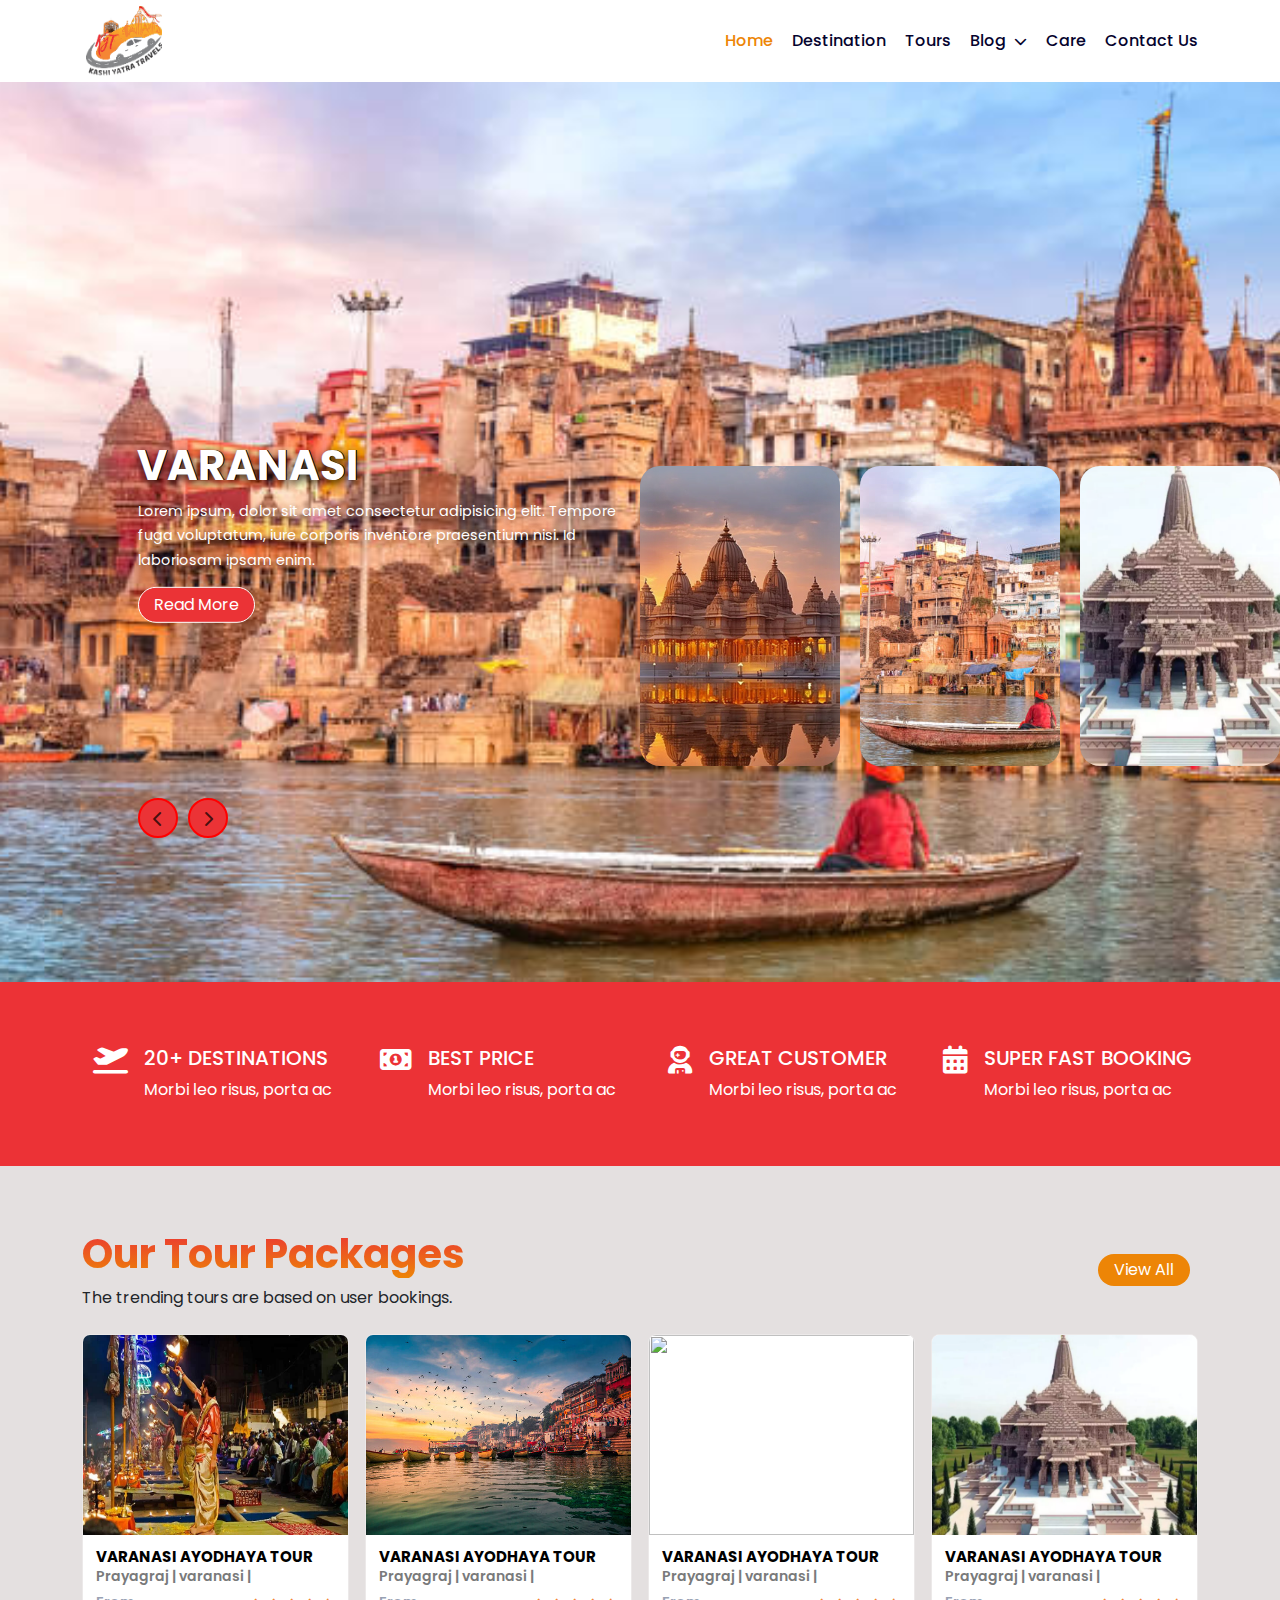
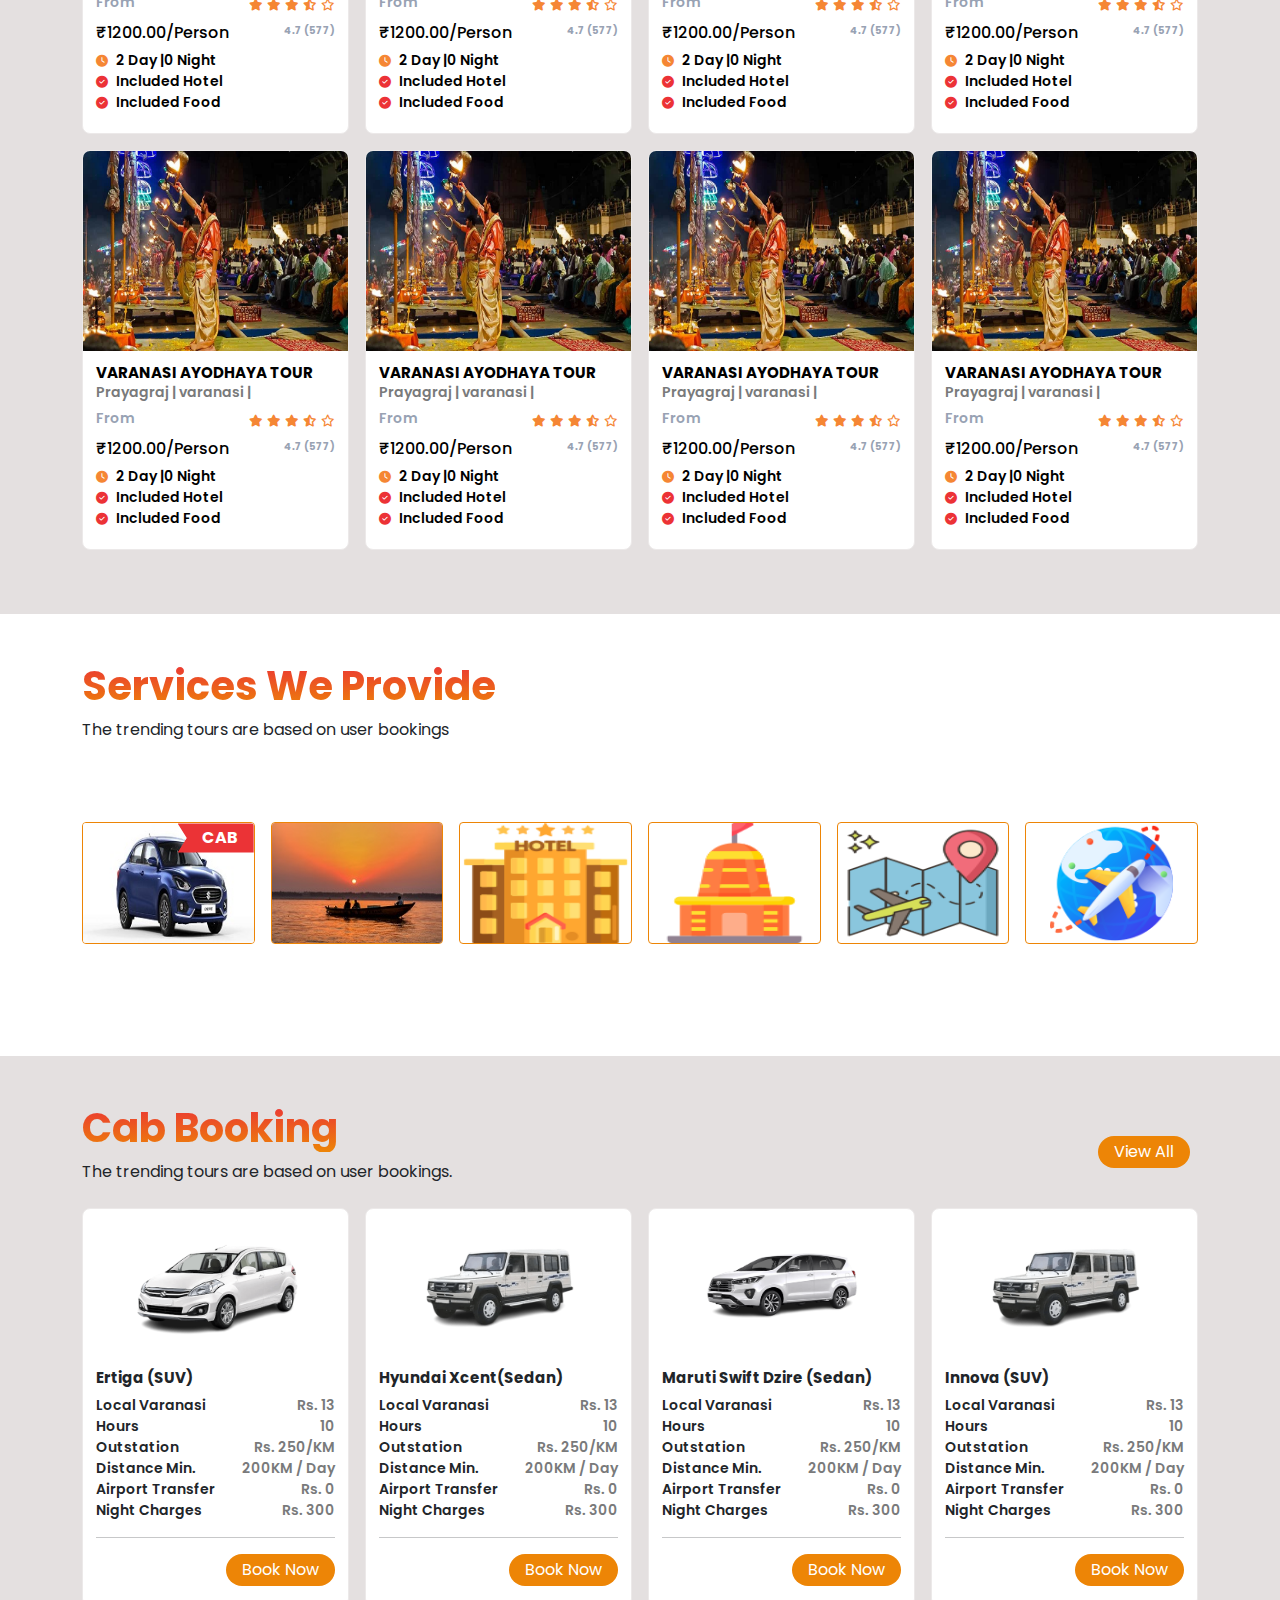
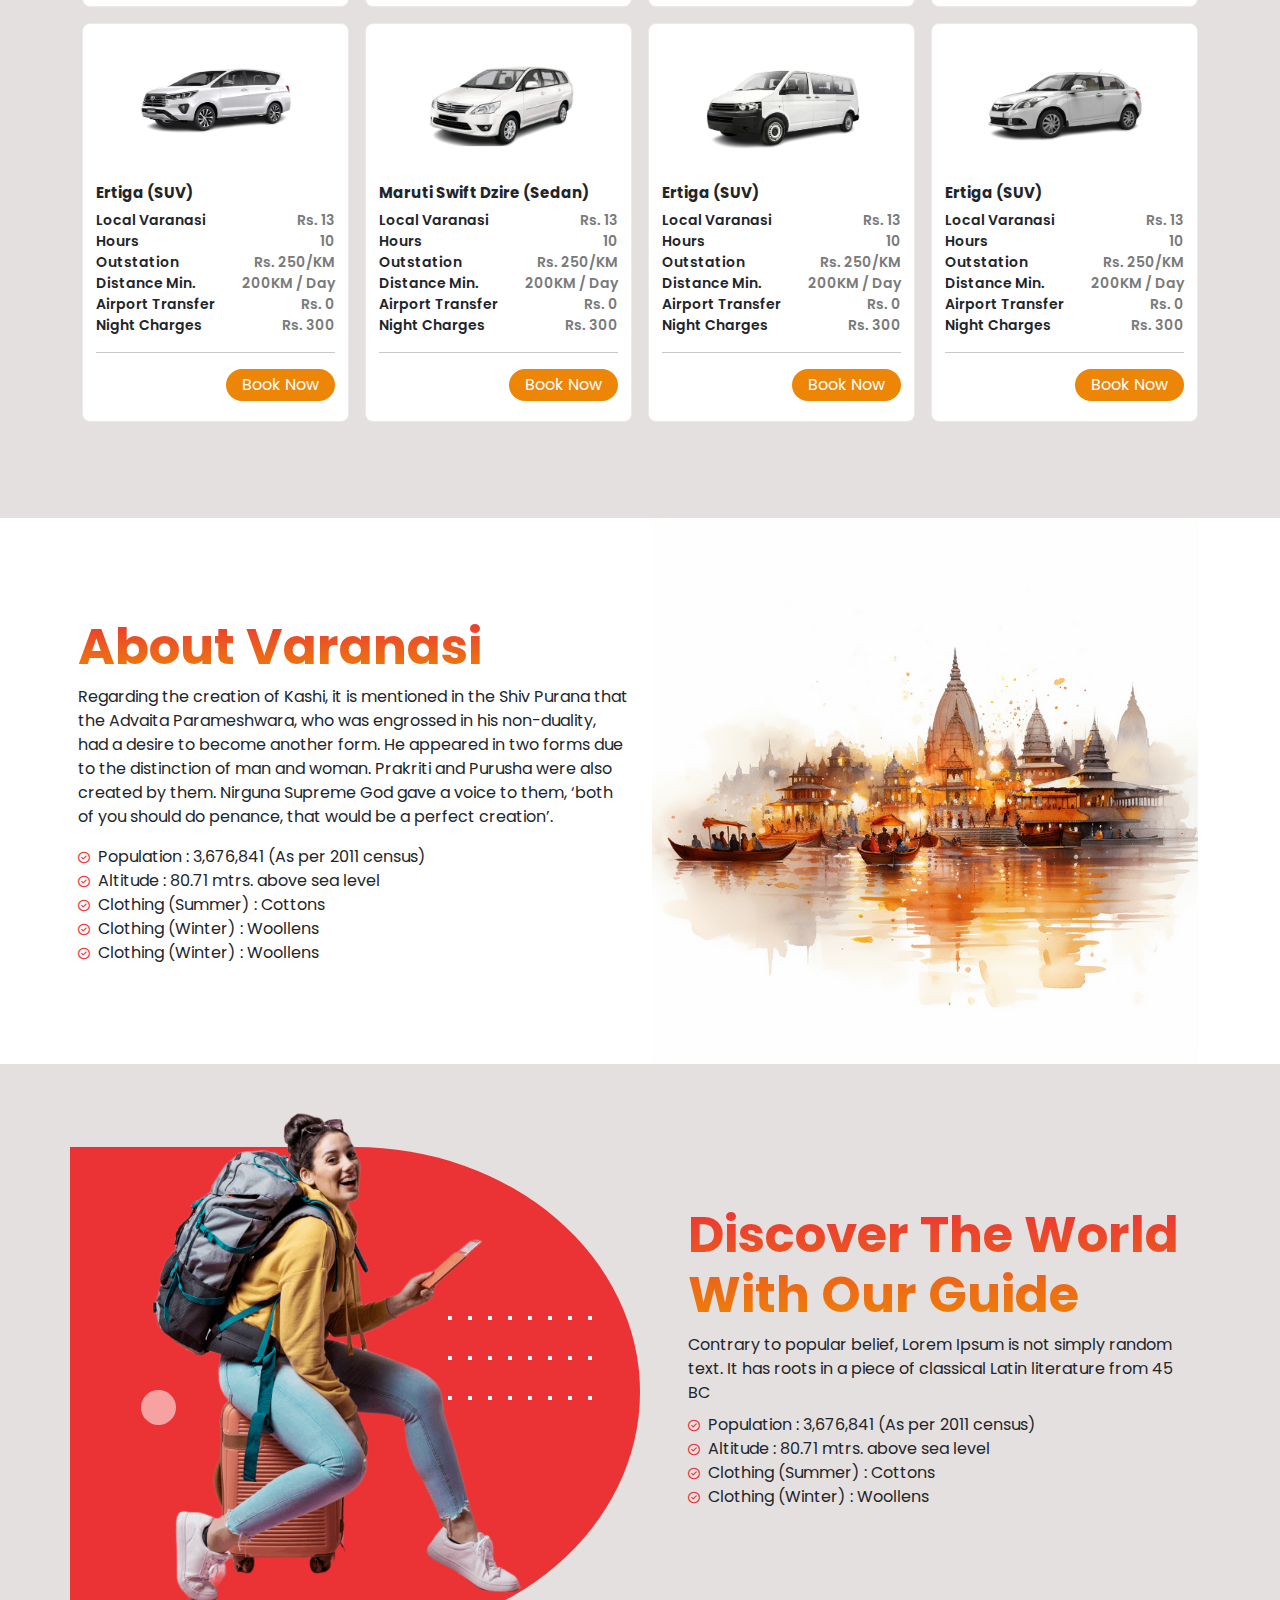
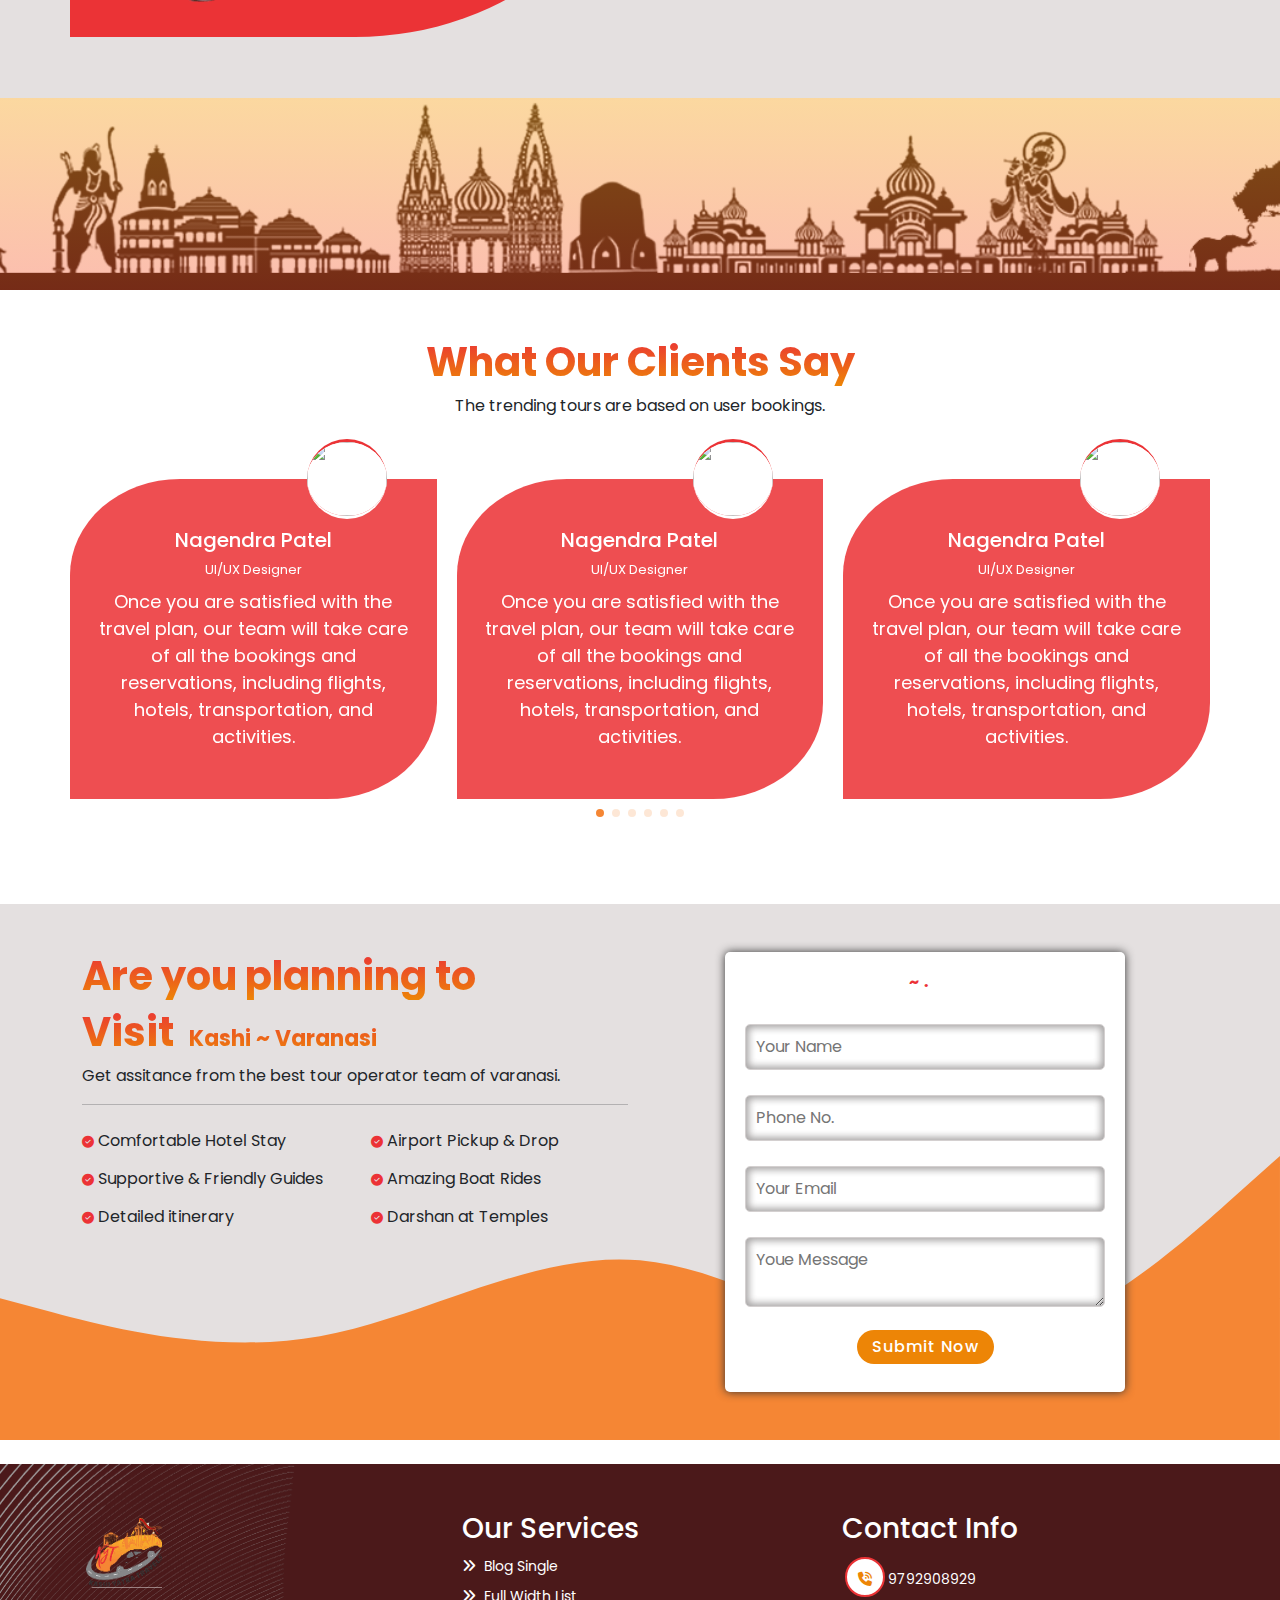
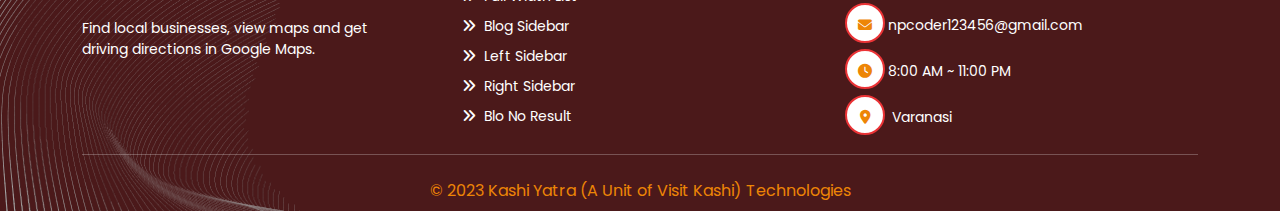
==== commit 8668bc0d: "commti" ====
--- a/index.html
+++ b/index.html
@@ -103,72 +103,71 @@
       </div>
     </header>
     <!-- carousel -->
-    <div class="">
-      <main>
-        <div class="container">
-          <ul class='slider'>
-            <li class='item' style="background-image: linear-gradient(rgba(0,0,0,0.2),rgba(0,0,0,0.2)),url(./assest/image/new.jpg); background-position: center right; ">
-              <div class='content'>
-                <h2 class='title  title1'>Varanasi</h2>
-                <p class='description'> Lorem ipsum, dolor sit amet consectetur
-                  adipisicing elit. Tempore fuga voluptatum, iure corporis inventore
-                  praesentium nisi. Id laboriosam ipsam enim. </p>
-                <button class="Apply_btn">Read More</button>
-              </div>
-            </li>
-            <li class='item' style="background-image: linear-gradient(rgba(0,0,0,0.2),rgba(0,0,0,0.2)),url(./assest/image/varnasi1.jpg); background-position: center center;">
-              <div class='content'>
-                <h2 class='title Varanasi'>Varanasi</h2>
-                <p class='description'> Lorem ipsum, dolor sit amet consectetur
-                  adipisicing elit. Tempore fuga voluptatum, iure corporis inventore
-                  praesentium nisi. Id laboriosam ipsam enim. </p>
-                <button class="Apply_btn">Read More</button>
-              </div>
-            </li>
-            <li class='item' style="background-image: linear-gradient(rgba(0,0,0,0.2),rgba(0,0,0,0.2)),url(./assest/image/aa.jpg); background-position: center center;">
-              <div class='content'>
-                <h2 class='title Kashi'>Kashi</h2>
-                <p class='description'> Lorem ipsum, dolor sit amet consectetur
-                  adipisicing elit. Tempore fuga voluptatum, iure corporis inventore
-                  praesentium nisi. Id laboriosam ipsam enim. </p>
-                <button class="Apply_btn">Read More</button>
-              </div>
-            </li>
-            <li class='item' style="background-image: linear-gradient(rgba(0,0,0,0.2),rgba(0,0,0,0.2)),url(./assest/image/varnasi1.jpg); background-position: center center;">
-              <div class='content'>
-                <h2 class='title Last'>Last Trace Of Us</h2>
-                <p class='description'>
-                  Lorem ipsum, dolor sit amet consectetur adipisicing elit. Tempore fuga voluptatum, iure corporis inventore praesentium nisi. Id laboriosam ipsam enim.
-                </p>
-                <button class="Apply_btn">Read More</button>
-              </div>
-            </li>
-            <li class='item' style="background-image: linear-gradient(rgba(0,0,0,0.2),rgba(0,0,0,0.2)),url(./assest/image/Ayodhya-temple.webp); background-position: center center;">
-              <div class='content'>
-                <h2 class='title Swarved'>Swarved Mahamandir</h2>
-                <p class='description'>
-                  Lorem ipsum, dolor sit amet consectetur adipisicing elit. Tempore fuga voluptatum, iure corporis inventore praesentium nisi. Id laboriosam ipsam enim.
-                </p>
-                <button class="Apply_btn">Read More</button>
-              </div>
-            </li>
-            <li class='item' style="background-image: linear-gradient(rgba(0,0,0,0.2),rgba(0,0,0,0.2)),url(./assest/image/vara.jpg);background-position: center center;">
-              <div class='content'>
-                <h2 class='title Prayagraj'>Prayagraj</h2>
-                <p class='description'> Lorem ipsum, dolor sit amet consectetur
-                  adipisicing elit. Tempore fuga voluptatum, iure corporis inventore
-                  praesentium nisi. Id laboriosam ipsam enim. </p>
-                <button class="Apply_btn">Read More</button>
-              </div>
-            </li>
-          </ul>
-          <nav class='nav'>
-            <ion-icon class='btn prev'><i class="fa-solid fa-chevron-left"></i></ion-icon>
-            <ion-icon class='btn next'><i class="fa-solid fa-chevron-right"></i> </ion-icon>
-          </nav>
-        </div>
-      </main>
-    </div>
+    <main>
+      <div class="container">
+        <ul class='slider'>
+          <li class='item' style="background-image:url(./assest/image/new.jpg); background-position: center right; ">
+            <div class='content'>
+              <h2 class='title  title1'>Varanasi</h2>
+              <p class='description'> Lorem ipsum, dolor sit amet consectetur
+                adipisicing elit. Tempore fuga voluptatum, iure corporis inventore
+                praesentium nisi. Id laboriosam ipsam enim. </p>
+              <button class="Apply_btn">Read More</button>
+            </div>
+          </li>
+          <li class='item' style="background-image:url(./assest/image/varnasi1.jpg); background-position: center center;">
+            <div class='content'>
+              <h2 class='title Varanasi'>Varanasi</h2>
+              <p class='description'> Lorem ipsum, dolor sit amet consectetur
+                adipisicing elit. Tempore fuga voluptatum, iure corporis inventore
+                praesentium nisi. Id laboriosam ipsam enim. </p>
+              <button class="Apply_btn">Read More</button>
+            </div>
+          </li>
+          <li class='item' style="background-image:url(./assest/image/aa.jpg); background-position: center center;">
+            <div class='content'>
+              <h2 class='title Kashi'>Kashi</h2>
+              <p class='description'> Lorem ipsum, dolor sit amet consectetur
+                adipisicing elit. Tempore fuga voluptatum, iure corporis inventore
+                praesentium nisi. Id laboriosam ipsam enim. </p>
+              <button class="Apply_btn">Read More</button>
+            </div>
+          </li>
+          <li class='item' style="background-image:url(./assest/image/varnasi1.jpg); background-position: center center;">
+            <div class='content'>
+              <h2 class='title Last'>Last Trace Of Us</h2>
+              <p class='description'>
+                Lorem ipsum, dolor sit amet consectetur adipisicing elit. Tempore fuga voluptatum, iure corporis inventore praesentium nisi. Id laboriosam ipsam enim.
+              </p>
+              <button class="Apply_btn">Read More</button>
+            </div>
+          </li>
+          <li class='item' style="background-image:url(./assest/image/Ayodhya-temple.webp); background-position: center center;">
+            <div class='content'>
+              <h2 class='title Swarved'>Swarved Mahamandir</h2>
+              <p class='description'>
+                Lorem ipsum, dolor sit amet consectetur adipisicing elit. Tempore fuga voluptatum, iure corporis inventore praesentium nisi. Id laboriosam ipsam enim.
+              </p>
+              <button class="Apply_btn">Read More</button>
+            </div>
+          </li>
+          <li class='item' style="background-image:url(./assest/image/vara.jpg);background-position: center center;">
+            <div class='content'>
+              <h2 class='title Prayagraj'>Prayagraj</h2>
+              <p class='description'> Lorem ipsum, dolor sit amet consectetur
+                adipisicing elit. Tempore fuga voluptatum, iure corporis inventore
+                praesentium nisi. Id laboriosam ipsam enim. </p>
+              <button class="Apply_btn">Read More</button>
+            </div>
+          </li>
+        </ul>
+        <nav class='nav'>
+          <ion-icon class='btn prev'><i class="fa-solid fa-chevron-left"></i></ion-icon>
+          <ion-icon class='btn next'><i class="fa-solid fa-chevron-right"></i> </ion-icon>
+        </nav>
+      </div>
+      <div class="main_overlay"></div>
+    </main>
     
     
     <section>
--- a/assest/css/style.css
+++ b/assest/css/style.css
@@ -940,10 +940,18 @@
 main {
   position: relative;
   width: 100%;
-  height: 100vh;
-  box-shadow: 0 3px 10px rgba(0, 0, 0, 0.3);
+  height: 100%;
   overflow: hidden;
 }
+/* .main_overlay{
+  background: linear-gradient(rgba(0,0,0,0.3),rgba(0,0,0,0.3));
+  position: absolute;
+  top: 0;
+  left: 0;
+  height: 100%;
+  width: 100%;
+  z-index: 1;
+} */
 
 .item {
   width: 200px;
@@ -988,6 +996,7 @@
 
 .content {
   max-width: 500px;
+  padding: 10px;
   width: 100%;
   position: absolute;
   top: 50%;
@@ -996,7 +1005,9 @@
   color: white;
   text-shadow: 0 3px 8px rgba(0, 0, 0, 0.5);
   opacity: 1;
+  z-index: 9999;
   display: none;
+  
 
   & .title1,
   & .Varanasi,
@@ -1007,8 +1018,8 @@
   & .title {
     text-transform: uppercase;
     font-weight: 700;
-    font-size: 42px;
-    color: #ffffff;
+    font-size: 2.6rem;
+    color: black;
     position: relative;
   }
   .title1::after,
@@ -1021,7 +1032,7 @@
     top: 0px;
     left: -1px;
     content: "Prayagraj";
-    color: red;
+    color: #ffffff;
     z-index: 99;
     height: 100%;
     width: 100%;
@@ -1044,7 +1055,7 @@
   & .description {
     line-height: 1.7;
     margin: 1rem 0 1.5rem;
-    font-size: 0.8rem;
+    font-size: 0.9rem;
   }
 
   .Apply_btn{
@@ -1129,6 +1140,28 @@
     list-style: none;
     margin-bottom: 10px;
   }
+  .item {
+    width: 160px;
+    height: 270px;
+    &:nth-child(3) {
+      left: 62%;
+      opacity: 0;
+    }
+    &:nth-child(4) {
+      left: calc(63% + 170px);
+      opacity: 0;
+    }
+    &:nth-child(5) {
+      left: calc(50% + 340px);
+      opacity: 0;
+    }
+    &:nth-child(6) {
+      left: calc(90% + 510px);
+      opacity: 0;
+    }
+    
+  }
+ 
 }
 @media only screen and (max-width: 998px) {
   .thumbnail {
@@ -1165,42 +1198,6 @@
     100% {
       transform: translateX(0px);
     }
-  }
-
-  .content {
-    left: 1rem;
-    top: 30%;
-    & .title {
-      font-size: 1rem;
-    }
-    & .description {
-      font-size: 0.7rem;
-    }
-    & button {
-      font-size: 0.7rem;
-    }
-  }
-  .item {
-    width: 160px;
-    height: 270px;
-    border: 2px solid red;
-    &:nth-child(3) {
-      left: 62%;
-      opacity: 0;
-    }
-    &:nth-child(4) {
-      left: calc(63% + 170px);
-      opacity: 0;
-    }
-    &:nth-child(5) {
-      left: calc(50% + 340px);
-      opacity: 0;
-    }
-    &:nth-child(6) {
-      left: calc(90% + 510px);
-      opacity: 0;
-    }
-    
   }
 }
 @media only screen and (max-width: 778px) {
@@ -1225,16 +1222,12 @@
     padding: 0 13px !important;
   }
   .content {
-    & .title {
-      font-size: 0.9rem;
-    }
-    & .description {
-      font-size: 0.65rem;
-    }
-    & button {
-      font-size: 0.7rem;
-    }
-  }
+    left: 0.3rem;
+  }
+  .nav {
+    bottom: 16rem;
+    left: 0.3rem;
+}
   /* .item {
     width: 130px;
     height: 220px;
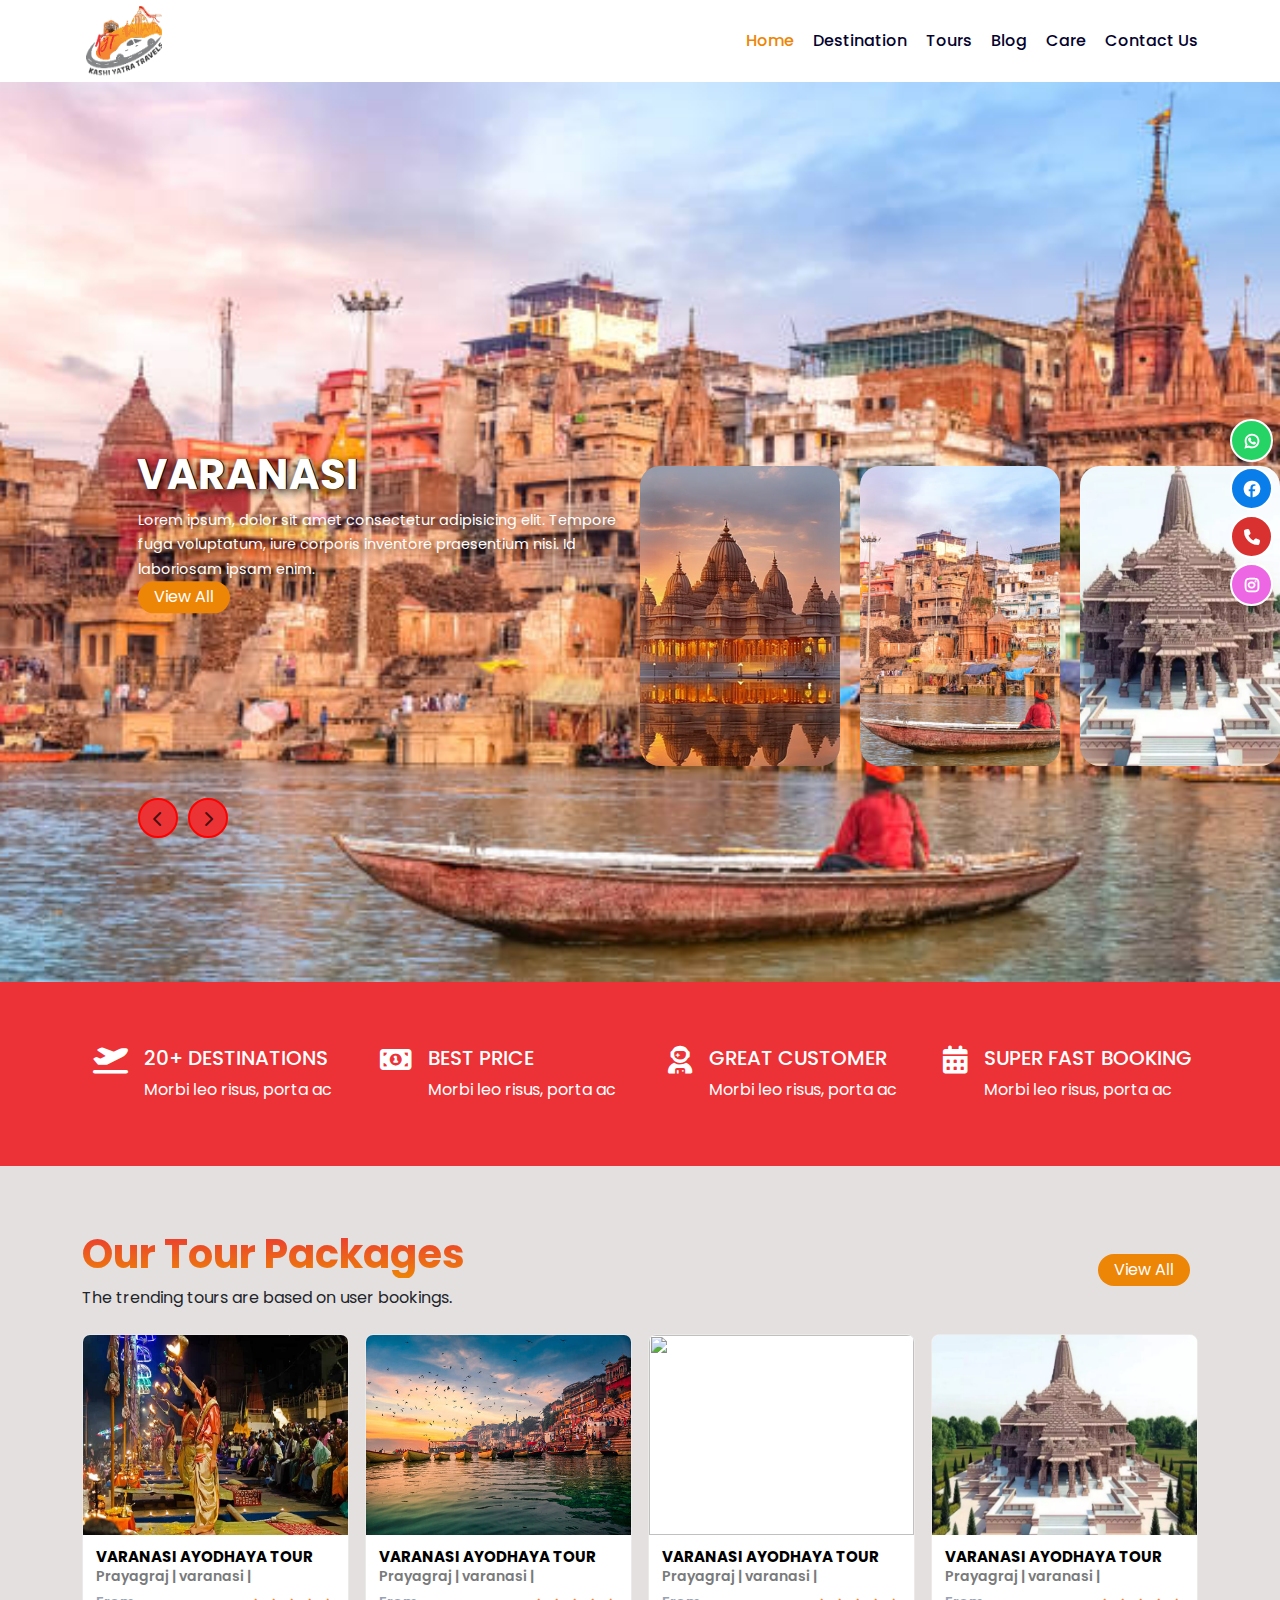
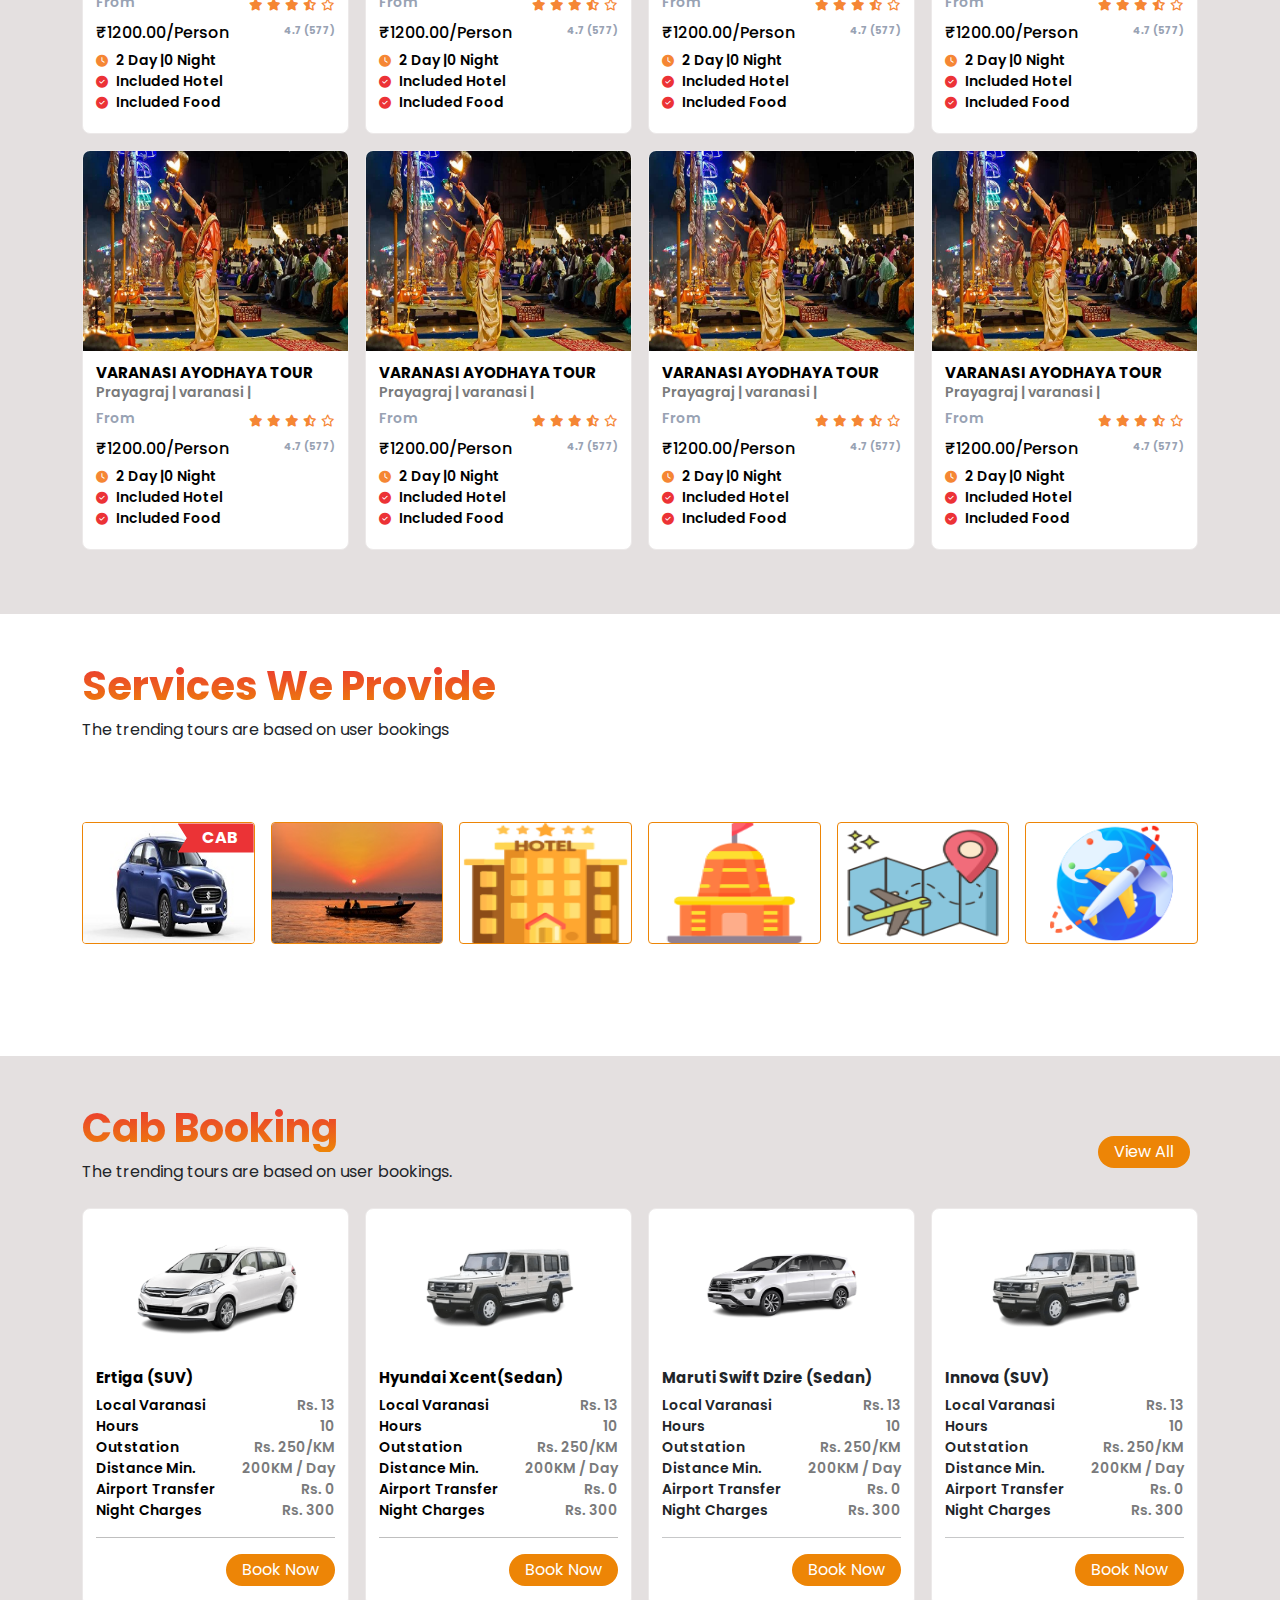
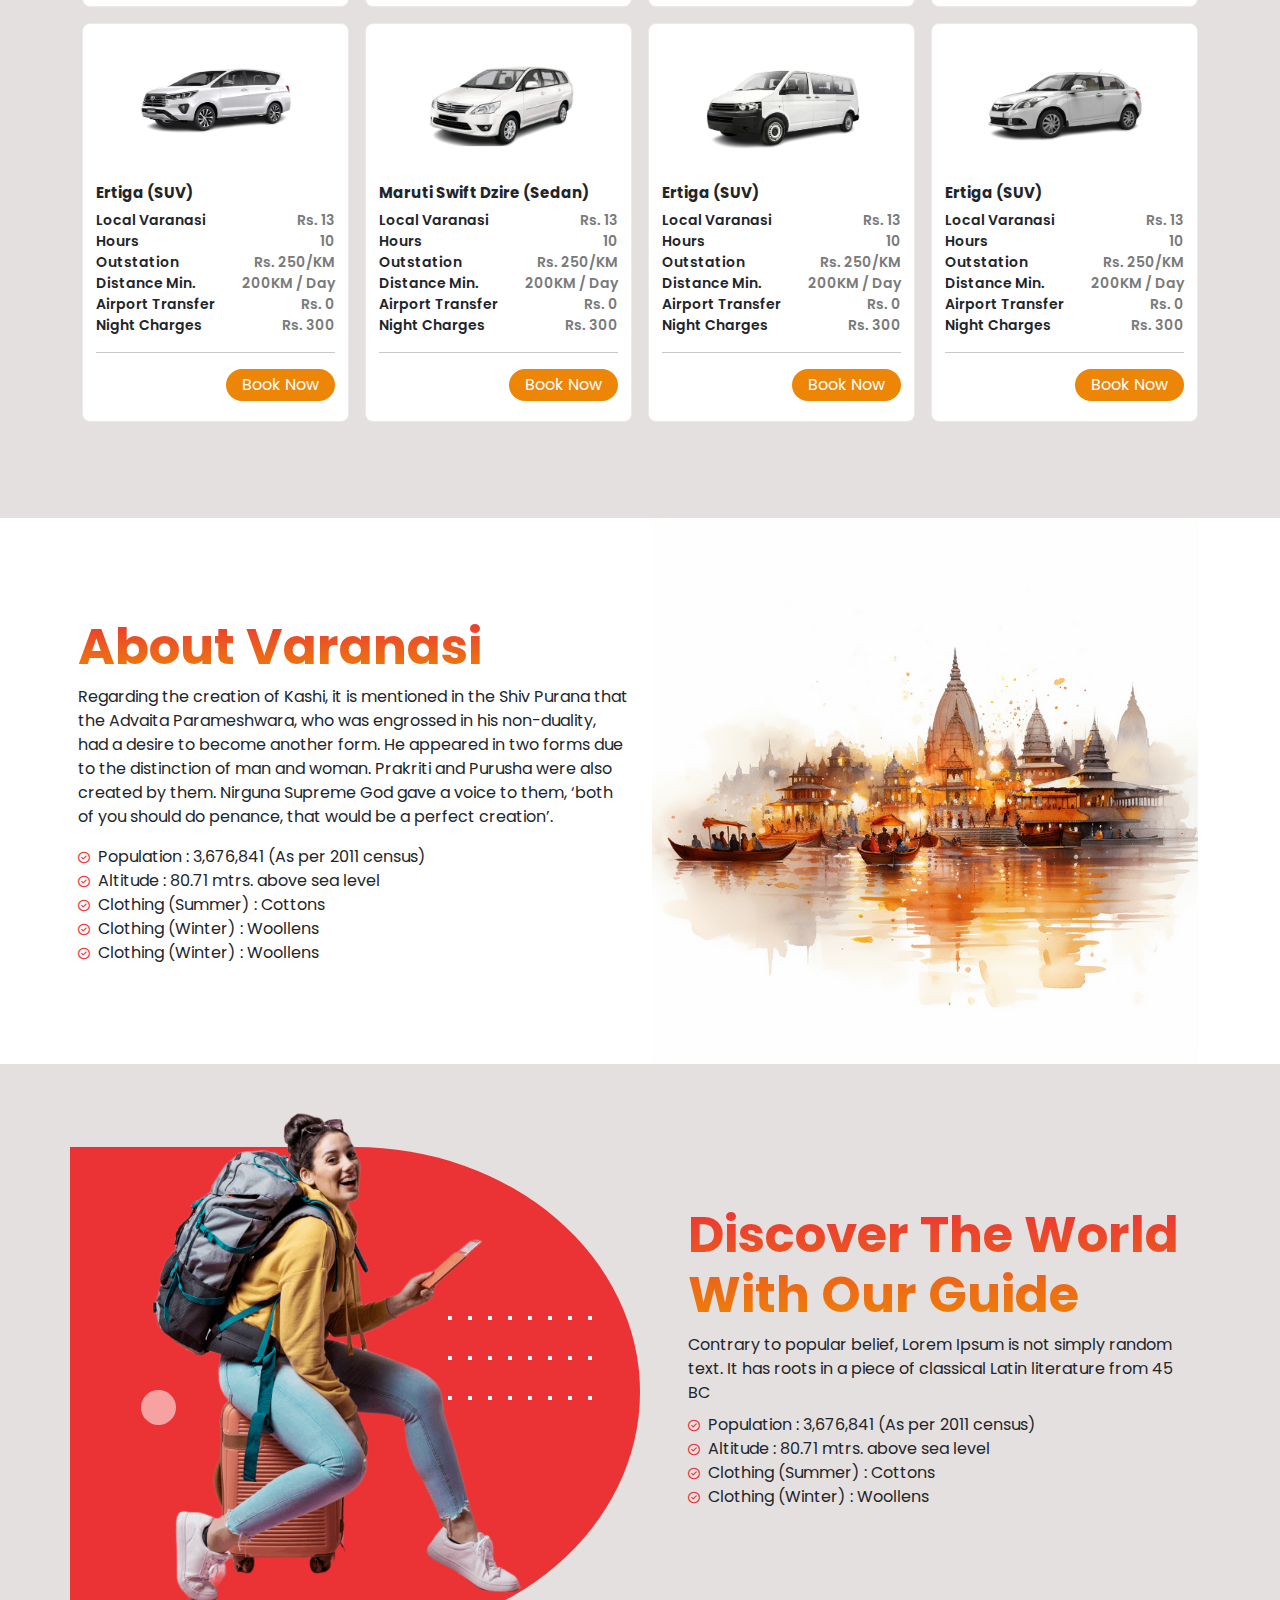
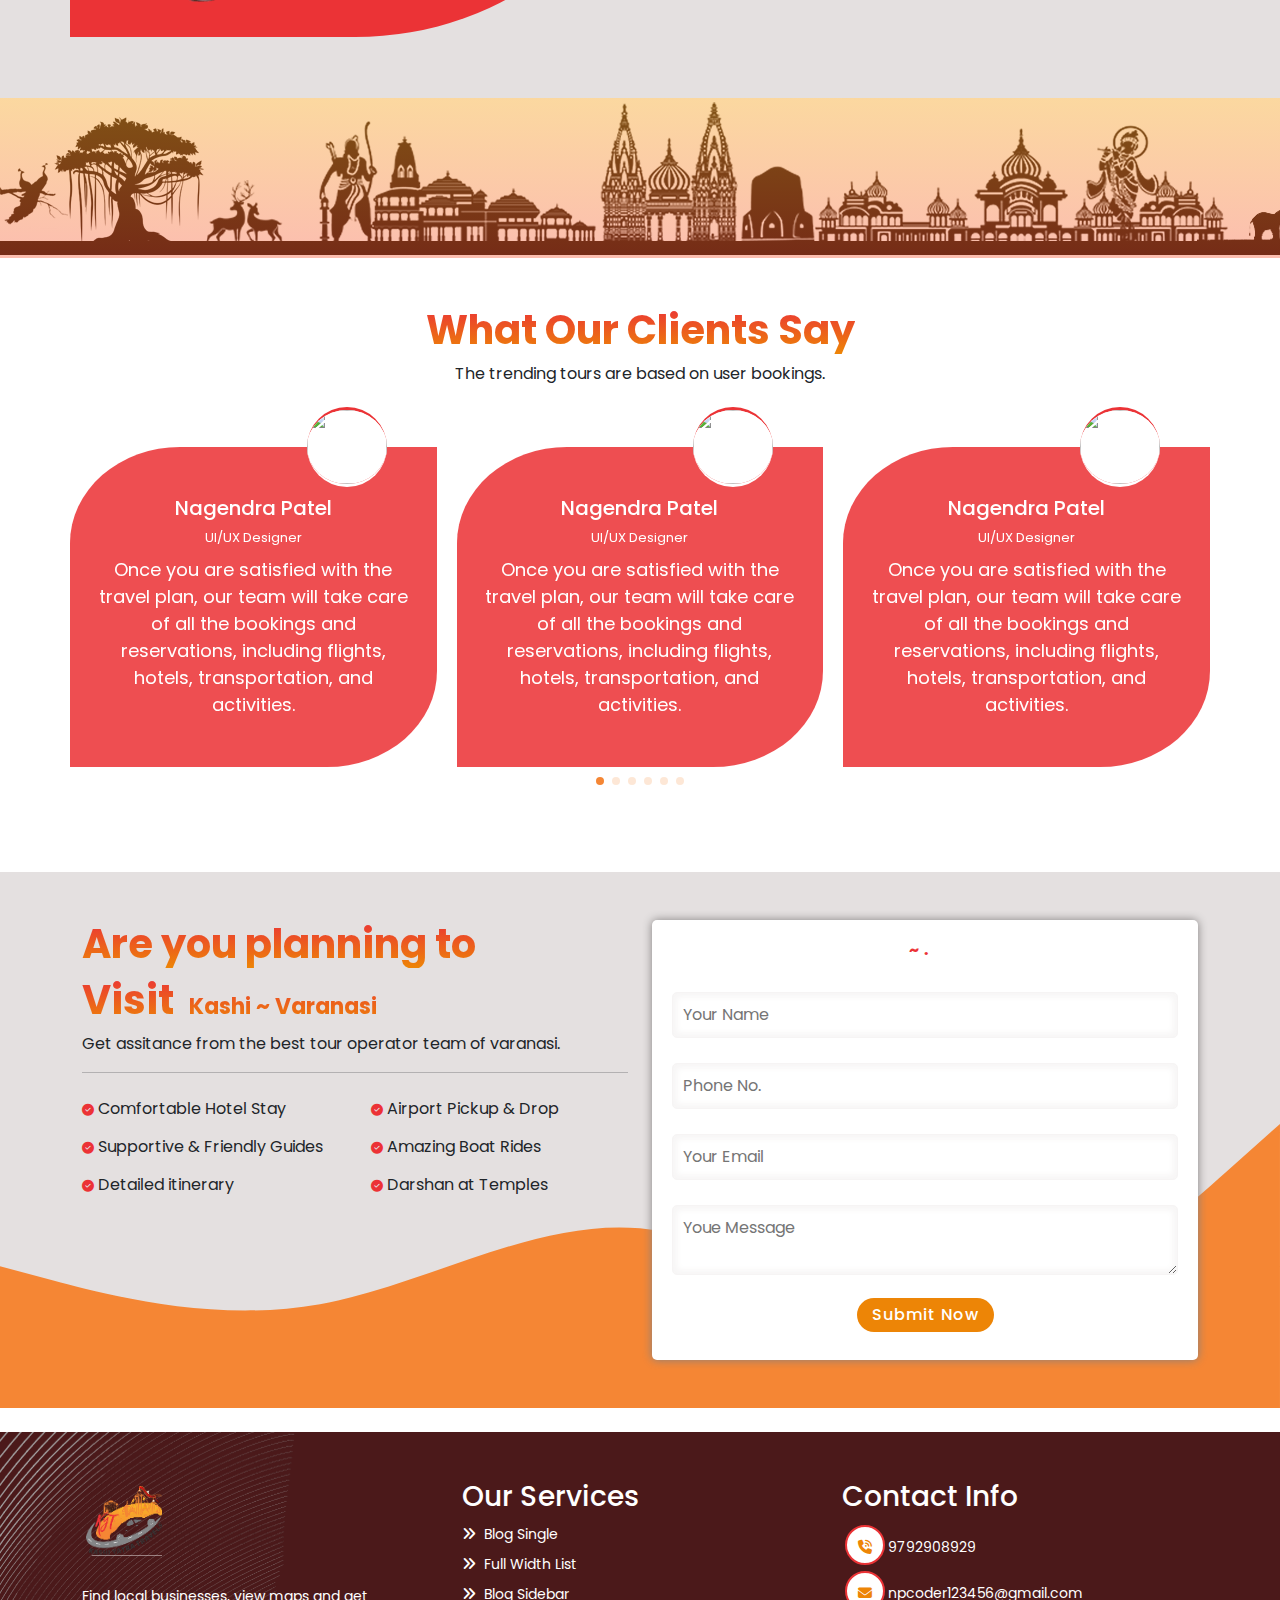
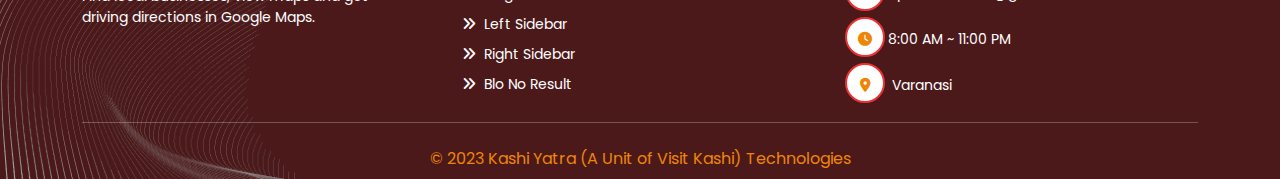
==== commit 91a8cd2f: "update" ====
--- a/index.html
+++ b/index.html
@@ -45,14 +45,14 @@
             <li><a href="#">Destination</a></li>
             <li><a href="#">Tours</a></li>
             <li class="sub_menu">
-              <a href="#">
+              <a href="blog.html">
                 Blog
-                <span
+                <!-- <span
                   class="ms-1 menu_arwo"
                   style="font-size: 13px; font-weight: 700"
-                  ><i class="fa-solid fa-chevron-down"></i></span
-              ></a>
-              <ul class="sub_link">
+                  ><i class="fa-solid fa-chevron-down"></i></span 
+              >--></a>
+              <!-- <ul class="sub_link">
                 <li>
                   <a href="#"
                     ><span><i class="fa-solid fa-chevron-right"></i></span>Blog
@@ -89,10 +89,10 @@
                     Result</a
                   >
                 </li>
-              </ul>
+              </ul> -->
             </li>
-            <li><a href="#">Care</a></li>
-            <li><a href="#">Contact Us</a></li>
+            <li><a href="cardetail.html">Care</a></li>
+            <li><a href="contact.html">Contact Us</a></li>
           </ul>
         </nav>
         <div class="ham">
@@ -112,7 +112,14 @@
               <p class='description'> Lorem ipsum, dolor sit amet consectetur
                 adipisicing elit. Tempore fuga voluptatum, iure corporis inventore
                 praesentium nisi. Id laboriosam ipsam enim. </p>
-              <button class="Apply_btn">Read More</button>
+                <div class="buttons">
+                  <button
+                    class="p-1 px-3"
+                    style="border-radius: 30px; letter-spacing: 0; color: #fff"
+                  >
+                    View All
+                  </button>
+                </div>
             </div>
           </li>
           <li class='item' style="background-image:url(./assest/image/varnasi1.jpg); background-position: center center;">
@@ -121,7 +128,14 @@
               <p class='description'> Lorem ipsum, dolor sit amet consectetur
                 adipisicing elit. Tempore fuga voluptatum, iure corporis inventore
                 praesentium nisi. Id laboriosam ipsam enim. </p>
-              <button class="Apply_btn">Read More</button>
+              <div class="buttons">
+                  <button
+                    class="p-1 px-3"
+                    style="border-radius: 30px; letter-spacing: 0; color: #fff"
+                  >
+                    View All
+                  </button>
+                </div>
             </div>
           </li>
           <li class='item' style="background-image:url(./assest/image/aa.jpg); background-position: center center;">
@@ -130,7 +144,14 @@
               <p class='description'> Lorem ipsum, dolor sit amet consectetur
                 adipisicing elit. Tempore fuga voluptatum, iure corporis inventore
                 praesentium nisi. Id laboriosam ipsam enim. </p>
-              <button class="Apply_btn">Read More</button>
+              <div class="buttons">
+                  <button
+                    class="p-1 px-3"
+                    style="border-radius: 30px; letter-spacing: 0; color: #fff"
+                  >
+                    View All
+                  </button>
+                </div>
             </div>
           </li>
           <li class='item' style="background-image:url(./assest/image/varnasi1.jpg); background-position: center center;">
@@ -139,7 +160,14 @@
               <p class='description'>
                 Lorem ipsum, dolor sit amet consectetur adipisicing elit. Tempore fuga voluptatum, iure corporis inventore praesentium nisi. Id laboriosam ipsam enim.
               </p>
-              <button class="Apply_btn">Read More</button>
+              <div class="buttons">
+                  <button
+                    class="p-1 px-3"
+                    style="border-radius: 30px; letter-spacing: 0; color: #fff"
+                  >
+                    View All
+                  </button>
+                </div>
             </div>
           </li>
           <li class='item' style="background-image:url(./assest/image/Ayodhya-temple.webp); background-position: center center;">
@@ -148,7 +176,14 @@
               <p class='description'>
                 Lorem ipsum, dolor sit amet consectetur adipisicing elit. Tempore fuga voluptatum, iure corporis inventore praesentium nisi. Id laboriosam ipsam enim.
               </p>
-              <button class="Apply_btn">Read More</button>
+              <div class="buttons">
+                  <button
+                    class="p-1 px-3"
+                    style="border-radius: 30px; letter-spacing: 0; color: #fff"
+                  >
+                    View All
+                  </button>
+                </div>
             </div>
           </li>
           <li class='item' style="background-image:url(./assest/image/vara.jpg);background-position: center center;">
@@ -157,7 +192,14 @@
               <p class='description'> Lorem ipsum, dolor sit amet consectetur
                 adipisicing elit. Tempore fuga voluptatum, iure corporis inventore
                 praesentium nisi. Id laboriosam ipsam enim. </p>
-              <button class="Apply_btn">Read More</button>
+              <div class="buttons">
+                  <button
+                    class="p-1 px-3"
+                    style="border-radius: 30px; letter-spacing: 0; color: #fff"
+                  >
+                    View All
+                  </button>
+                </div>
             </div>
           </li>
         </ul>
@@ -910,132 +952,136 @@
             class="col-md-6 col-lg-3 d-flex justify-content-center align-items-center"
           >
             <div class="tour_Packages">
-              <div class="tour_Package_image car_image">
-                <img
-                  src="./assest/image/Ertiga-Taxi-in-Varanasi.png"
-                  alt=""
-                  
-                />
-              </div>
-              <div class="detail_wrapper" style="margin-top: 0; padding-top: 0">
-                <div class="prise_text">
-                  <h5>Ertiga (SUV)</h5>
-                </div>
-                <div class="mt-2 d-flex justify-content-between">
-                  <p class="m-0">Local Varanasi</p>
-                  <div class="prise_text">
-                    <p class="text_style">Rs. 13</p>
-                  </div>
-                </div>
-                <div class="d-flex justify-content-between">
-                  <p class="m-0">Hours</p>
-                  <div class="prise_text">
-                    <p class="text_style">10</p>
-                  </div>
-                </div>
-                <div class="d-flex justify-content-between">
-                  <p class="m-0">Outstation</p>
-                  <div class="prise_text">
-                    <p class="text_style">Rs. 250/KM</p>
-                  </div>
-                </div>
-                <div class="d-flex justify-content-between">
-                  <p class="m-0">Distance Min.</p>
-                  <div class="prise_text">
-                    <p class="text_style">200KM / Day</p>
-                  </div>
-                </div>
-                <div class="d-flex justify-content-between">
-                  <p class="m-0">Airport Transfer</p>
-                  <div class="prise_text">
-                    <p class="text_style">Rs. 0</p>
-                  </div>
-                </div>
-                <div class="d-flex justify-content-between">
-                  <p class="m-0">Night Charges</p>
-                  <div class="prise_text">
-                    <p class="text_style">Rs. 300</p>
-                  </div>
-                </div>
-                <hr />
-                <div
-                  class="buttons d-flex justify-content-end align-items-center"
-                  style="margin-top: 13px"
-                >
-                  <button
-                    class="p-1 px-3"
-                    style="border-radius: 30px; letter-spacing: 0; color: #fff"
+              <a href="cardetail.html" style="text-decoration: none !important; color: initial;">
+                <div class="tour_Package_image car_image">
+                  <img
+                    src="./assest/image/Ertiga-Taxi-in-Varanasi.png"
+                    alt=""
+                    
+                  />
+                </div>
+                <div class="detail_wrapper" style="margin-top: 0; padding-top: 0">
+                  <div class="prise_text">
+                    <h5>Ertiga (SUV)</h5>
+                  </div>
+                  <div class="mt-2 d-flex justify-content-between">
+                    <p class="m-0">Local Varanasi</p>
+                    <div class="prise_text">
+                      <p class="text_style">Rs. 13</p>
+                    </div>
+                  </div>
+                  <div class="d-flex justify-content-between">
+                    <p class="m-0">Hours</p>
+                    <div class="prise_text">
+                      <p class="text_style">10</p>
+                    </div>
+                  </div>
+                  <div class="d-flex justify-content-between">
+                    <p class="m-0">Outstation</p>
+                    <div class="prise_text">
+                      <p class="text_style">Rs. 250/KM</p>
+                    </div>
+                  </div>
+                  <div class="d-flex justify-content-between">
+                    <p class="m-0">Distance Min.</p>
+                    <div class="prise_text">
+                      <p class="text_style">200KM / Day</p>
+                    </div>
+                  </div>
+                  <div class="d-flex justify-content-between">
+                    <p class="m-0">Airport Transfer</p>
+                    <div class="prise_text">
+                      <p class="text_style">Rs. 0</p>
+                    </div>
+                  </div>
+                  <div class="d-flex justify-content-between">
+                    <p class="m-0">Night Charges</p>
+                    <div class="prise_text">
+                      <p class="text_style">Rs. 300</p>
+                    </div>
+                  </div>
+                  <hr />
+                  <div
+                    class="buttons d-flex justify-content-end align-items-center"
+                    style="margin-top: 13px"
                   >
-                    Book Now
-                  </button>
-                </div>
-              </div>
+                    <button
+                      class="p-1 px-3"
+                      style="border-radius: 30px; letter-spacing: 0; color: #fff"
+                    >
+                      Book Now
+                    </button>
+                  </div>
+                </div>
+              </a>
             </div>
           </div>
           <div
             class="col-md-6 col-lg-3 d-flex justify-content-center align-items-center"
           >
             <div class="tour_Packages">
-              <div class="tour_Package_image car_image">
-                <img
-                  src="./assest/image/Force-cruiser-taxi-cab-in-varanasi.png"
-                  alt=""
-                  
-                />
-              </div>
-              <div class="detail_wrapper" style="margin-top: 0; padding-top: 0">
-                <div class="prise_text">
-                  <h5>Hyundai Xcent(Sedan)</h5>
-                </div>
-                <div class="mt-2 d-flex justify-content-between">
-                  <p class="m-0">Local Varanasi</p>
-                  <div class="prise_text">
-                    <p class="text_style">Rs. 13</p>
-                  </div>
-                </div>
-                <div class="d-flex justify-content-between">
-                  <p class="m-0">Hours</p>
-                  <div class="prise_text">
-                    <p class="text_style">10</p>
-                  </div>
-                </div>
-                <div class="d-flex justify-content-between">
-                  <p class="m-0">Outstation</p>
-                  <div class="prise_text">
-                    <p class="text_style">Rs. 250/KM</p>
-                  </div>
-                </div>
-                <div class="d-flex justify-content-between">
-                  <p class="m-0">Distance Min.</p>
-                  <div class="prise_text">
-                    <p class="text_style">200KM / Day</p>
-                  </div>
-                </div>
-                <div class="d-flex justify-content-between">
-                  <p class="m-0">Airport Transfer</p>
-                  <div class="prise_text">
-                    <p class="text_style">Rs. 0</p>
-                  </div>
-                </div>
-                <div class="d-flex justify-content-between">
-                  <p class="m-0">Night Charges</p>
-                  <div class="prise_text">
-                    <p class="text_style">Rs. 300</p>
-                  </div>
-                </div>
-                <hr />
-                <div
-                  class="buttons d-flex justify-content-end align-items-center"
-                  style="margin-top: 13px"
-                >
-                  <button
-                    class="p-1 px-3"
-                    style="border-radius: 30px; letter-spacing: 0; color: #fff"
-                  >
-                    Book Now
-                  </button>
-                </div>
-              </div>
+                <a href="cardetail.html" style="text-decoration: none !important; color: initial;">
+                  <div class="tour_Package_image car_image">
+                    <img
+                      src="./assest/image/Force-cruiser-taxi-cab-in-varanasi.png"
+                      alt=""
+                      
+                    />
+                  </div>
+                  <div class="detail_wrapper" style="margin-top: 0; padding-top: 0">
+                    <div class="prise_text">
+                      <h5>Hyundai Xcent(Sedan)</h5>
+                    </div>
+                    <div class="mt-2 d-flex justify-content-between">
+                      <p class="m-0">Local Varanasi</p>
+                      <div class="prise_text">
+                        <p class="text_style">Rs. 13</p>
+                      </div>
+                    </div>
+                    <div class="d-flex justify-content-between">
+                      <p class="m-0">Hours</p>
+                      <div class="prise_text">
+                        <p class="text_style">10</p>
+                      </div>
+                    </div>
+                    <div class="d-flex justify-content-between">
+                      <p class="m-0">Outstation</p>
+                      <div class="prise_text">
+                        <p class="text_style">Rs. 250/KM</p>
+                      </div>
+                    </div>
+                    <div class="d-flex justify-content-between">
+                      <p class="m-0">Distance Min.</p>
+                      <div class="prise_text">
+                        <p class="text_style">200KM / Day</p>
+                      </div>
+                    </div>
+                    <div class="d-flex justify-content-between">
+                      <p class="m-0">Airport Transfer</p>
+                      <div class="prise_text">
+                        <p class="text_style">Rs. 0</p>
+                      </div>
+                    </div>
+                    <div class="d-flex justify-content-between">
+                      <p class="m-0">Night Charges</p>
+                      <div class="prise_text">
+                        <p class="text_style">Rs. 300</p>
+                      </div>
+                    </div>
+                    <hr />
+                    <div
+                      class="buttons d-flex justify-content-end align-items-center"
+                      style="margin-top: 13px"
+                    >
+                      <button
+                        class="p-1 px-3"
+                        style="border-radius: 30px; letter-spacing: 0; color: #fff"
+                      >
+                        Book Now
+                      </button>
+                    </div>
+                  </div>
+                </a>
             </div>
           </div>
           <div
@@ -1980,6 +2026,12 @@
         <div class="react4"></div>
         <div class="react5"></div>
       </div>
+    </div>
+    <div class="social_info">
+      <i class="fa-brands fa-whatsapp"></i>
+      <i class="fa-brands fa-facebook"></i>
+      <i class="fa-solid fa-phone"></i>
+      <i class="fa-brands fa-instagram"></i>
     </div>
 
     <!-- app js -->
--- a/assest/css/style.css
+++ b/assest/css/style.css
@@ -105,7 +105,7 @@
   visibility: visible;
   opacity: 1;
 }
-.sub_menu:hover .fa-chevron-down{
+.sub_menu:hover .fa-chevron-down {
   transform: rotateX(180deg);
 }
 .sub_link li {
@@ -207,12 +207,35 @@
   font-weight: 600;
   color: #fff;
 } */
-
-.buttons button{
+.buttons button {
+  border: none;
+  position: relative;
+  z-index: 99;
   background: #ed8506;
-  border: none;
-}
-.sbumit_btn{
+  color: #ffff;
+  overflow: hidden;
+}
+
+.buttons button::before {
+  position: absolute;
+  content: "";
+  top: var(--yPos);
+  left: var(--xPos);
+  transform: translate(-50%, -50%);
+  height: 0px;
+  width: 0px;
+  border-radius: 50%;
+  background: #eb3336;
+  z-index: -1;
+  transition: all 0.6s ease-in-out;
+}
+
+.buttons button:hover::before {
+  height: 300px;
+  width: 300px;
+}
+
+.sbumit_btn {
   padding: 5px 15px;
   border-radius: 30px;
   font-weight: 500;
@@ -305,12 +328,12 @@
   padding: 0;
   margin: 0;
 }
-.detail_wrapper p{
+.detail_wrapper p {
   font-size: 14px;
   font-weight: 600;
   margin-top: 6px;
 }
-.Altitude_li{
+.Altitude_li {
   padding: 0;
   margin: 0;
   list-style: none;
@@ -547,11 +570,10 @@
       rgba(245, 56, 14, 0.329)
     ),
     url(../image/monuments-img.png);
-  padding: 6rem;
-  background-position: center;
-  background-repeat: no-repeat;
-  background-size: cover;
-}
+    padding: 5rem;
+    background-repeat: no-repeat;
+}
+
 .client_wrapper {
   position: relative;
   height: 320px;
@@ -610,11 +632,11 @@
 }
 
 .contact_form {
-  max-width: 400px;
+  /* max-width: 400px; */
   width: 100%;
   padding: 20px;
   background-color: #ffffff;
-  box-shadow: 0 0 10px rgb(50, 50, 50);
+  box-shadow: 0 0 10px rgb(132, 129, 129);
   border-radius: 5px;
 }
 .name {
@@ -628,9 +650,9 @@
   margin-top: 25px;
   border-radius: 5px;
   border: none;
-  border: 1px solid rgb(212, 208, 208);
-  box-shadow: inset 0 0 10px rgb(169, 167, 167),
-    inset 0 0 10px rgb(154, 151, 151);
+  border: 1px solid rgb(246, 244, 244);
+  box-shadow: inset 0 0 10px rgb(252, 250, 250),
+    inset 0 0 10px rgb(232, 231, 230);
 }
 .name textarea:focus,
 .name input:focus {
@@ -809,7 +831,7 @@
 
 .mySwiper .detail-slider-inner {
   width: 25%;
-  height: 100%; 
+  height: 100%;
 }
 
 .detail-slider-inner img {
@@ -1005,9 +1027,8 @@
   color: white;
   text-shadow: 0 3px 8px rgba(0, 0, 0, 0.5);
   opacity: 1;
-  z-index: 9999;
+  z-index: 999;
   display: none;
-  
 
   & .title1,
   & .Varanasi,
@@ -1027,7 +1048,7 @@
   .Kashi::after,
   .Last::after,
   .Swarved::after,
-  .Prayagraj::after{
+  .Prayagraj::after {
     position: absolute;
     top: 0px;
     left: -1px;
@@ -1037,19 +1058,19 @@
     height: 100%;
     width: 100%;
   }
-  .Swarved::after{
+  .Swarved::after {
     content: "Swarved Mahamandir";
   }
-  .Last::after{
+  .Last::after {
     content: "Last Trace Of Us";
   }
-  .Kashi::after{
+  .Kashi::after {
     content: "Kashi";
   }
-  .Varanasi::after{
+  .Varanasi::after {
     content: "Varanasi";
   }
-  .title1::after{
+  .title1::after {
     content: "Varanasi";
   }
   & .description {
@@ -1057,21 +1078,6 @@
     margin: 1rem 0 1.5rem;
     font-size: 0.9rem;
   }
-
-  .Apply_btn{
-    padding: 5px 15px;
-    margin-top: 15px;
-    background: #eb3336;
-    cursor: pointer;
-    color: white;
-    border-radius: 30px;
-    border: 1px solid #ffffff;
-    transition: all 0.4s ease-in-out;
-  }
-  .Apply_btn:hover{
-    background: #ed8506;
-  }
-  
 }
 
 .item:nth-of-type(2) .content {
@@ -1109,18 +1115,120 @@
     cursor: pointer;
 
     &:hover {
-      background-color:#eb3336 ;
+      background-color: #eb3336;
     }
-    &:hover .fa-chevron-left{
+    &:hover .fa-chevron-left {
       color: #ffffff;
     }
-    &:hover .fa-chevron-right{
+    &:hover .fa-chevron-right {
       color: #ffffff;
     }
   }
 }
-
-
+.social_info {
+  position: fixed;
+  top: 46%;
+  right: 2px;
+  z-index: 999;
+}
+.social_info .fa-brands,
+.social_info .fa-solid {
+  display: flex;
+  height: 43px;
+  width: 43px;
+  margin: 5px;
+  border: 2px solid #ffff;
+  border-radius: 50%;
+  display: flex;
+  justify-content: center;
+  align-items: center;
+  color: #ffffff;
+  cursor: pointer;
+  font-weight: 600;
+  transition: all 0.4s ease-in-out;
+}
+.fa-whatsapp{
+  background: #26d466;
+}
+.fa-facebook{
+  background: #097eeb;
+}
+.fa-phone{
+  background: #d93030;
+}
+.fa-instagram{
+  background: #ed66e4;
+}
+.social_info .fa-brands:hover,
+.social_info .fa-solid:hover {
+  color: #ffffff;
+}
+
+.contact_wrapper h1 {
+  font-weight: 700;
+  color: #eb3336;
+}
+.mail_section {
+  background: #eb3336;
+  padding: 40px 20px;
+  color: #ffffff;
+}
+.mail_section .fa-solid,
+.mail_section .fa-regular {
+  font-size: 50px;
+  color: #ffffff !important;
+}
+.mail_section a {
+  color: #ffffff;
+  text-decoration: none;
+}
+
+.blog {
+  background-image: linear-gradient(-45deg, #eb3336dd, #ed8506);
+  margin: 0 auto;
+  width: 100%;
+}
+.blog h6 {
+  color: #ffffff;
+  font-weight: 700;
+  font-size: 14px;
+}
+.blog_btn_wrapper {
+  border-radius: initial;
+  padding: 4px 0;
+}
+
+.blog_wrapper:hover {
+  box-shadow: initial !important;
+  cursor: initial;
+}
+.tour_Package_image {
+  overflow: hidden;
+}
+.tour_Package_image img {
+  transition: 0.4s ease-in-out;
+}
+.blog_wrapper:hover .tour_Package_image img {
+  transform: scale(1.1);
+}
+.blog_btn:hover .fas {
+  transform: translateX(20px);
+  animation: for 1.2s infinite;
+}
+@keyframes for {
+  0% {
+    transform: translateX(0px);
+    opacity: 1;
+  }
+  100% {
+    transform: translateX(12px);
+    opacity: 0;
+  }
+}
+.blog_btn {
+  background: #ffffff !important;
+  color: #0c0631 !important;
+}
 
 @media only screen and (max-width: 1110px) {
   nav ul {
@@ -1139,6 +1247,12 @@
     display: block;
     list-style: none;
     margin-bottom: 10px;
+  }
+  nav ul li a{
+    color: #ffffff;
+  }
+  .ham {
+    display: block;
   }
   .item {
     width: 160px;
@@ -1159,9 +1273,7 @@
       left: calc(90% + 510px);
       opacity: 0;
     }
-    
-  }
- 
+  }
 }
 @media only screen and (max-width: 998px) {
   .thumbnail {
@@ -1170,9 +1282,7 @@
   .carousel .list .item .content {
     padding: 0 20px;
   }
-  .ham {
-    display: block;
-  }
+  
   .mobile {
     left: 0 !important;
   }
@@ -1225,9 +1335,9 @@
     left: 0.3rem;
   }
   .nav {
-    bottom: 16rem;
+    bottom: 6rem;
     left: 0.3rem;
-}
+  }
   /* .item {
     width: 130px;
     height: 220px;
